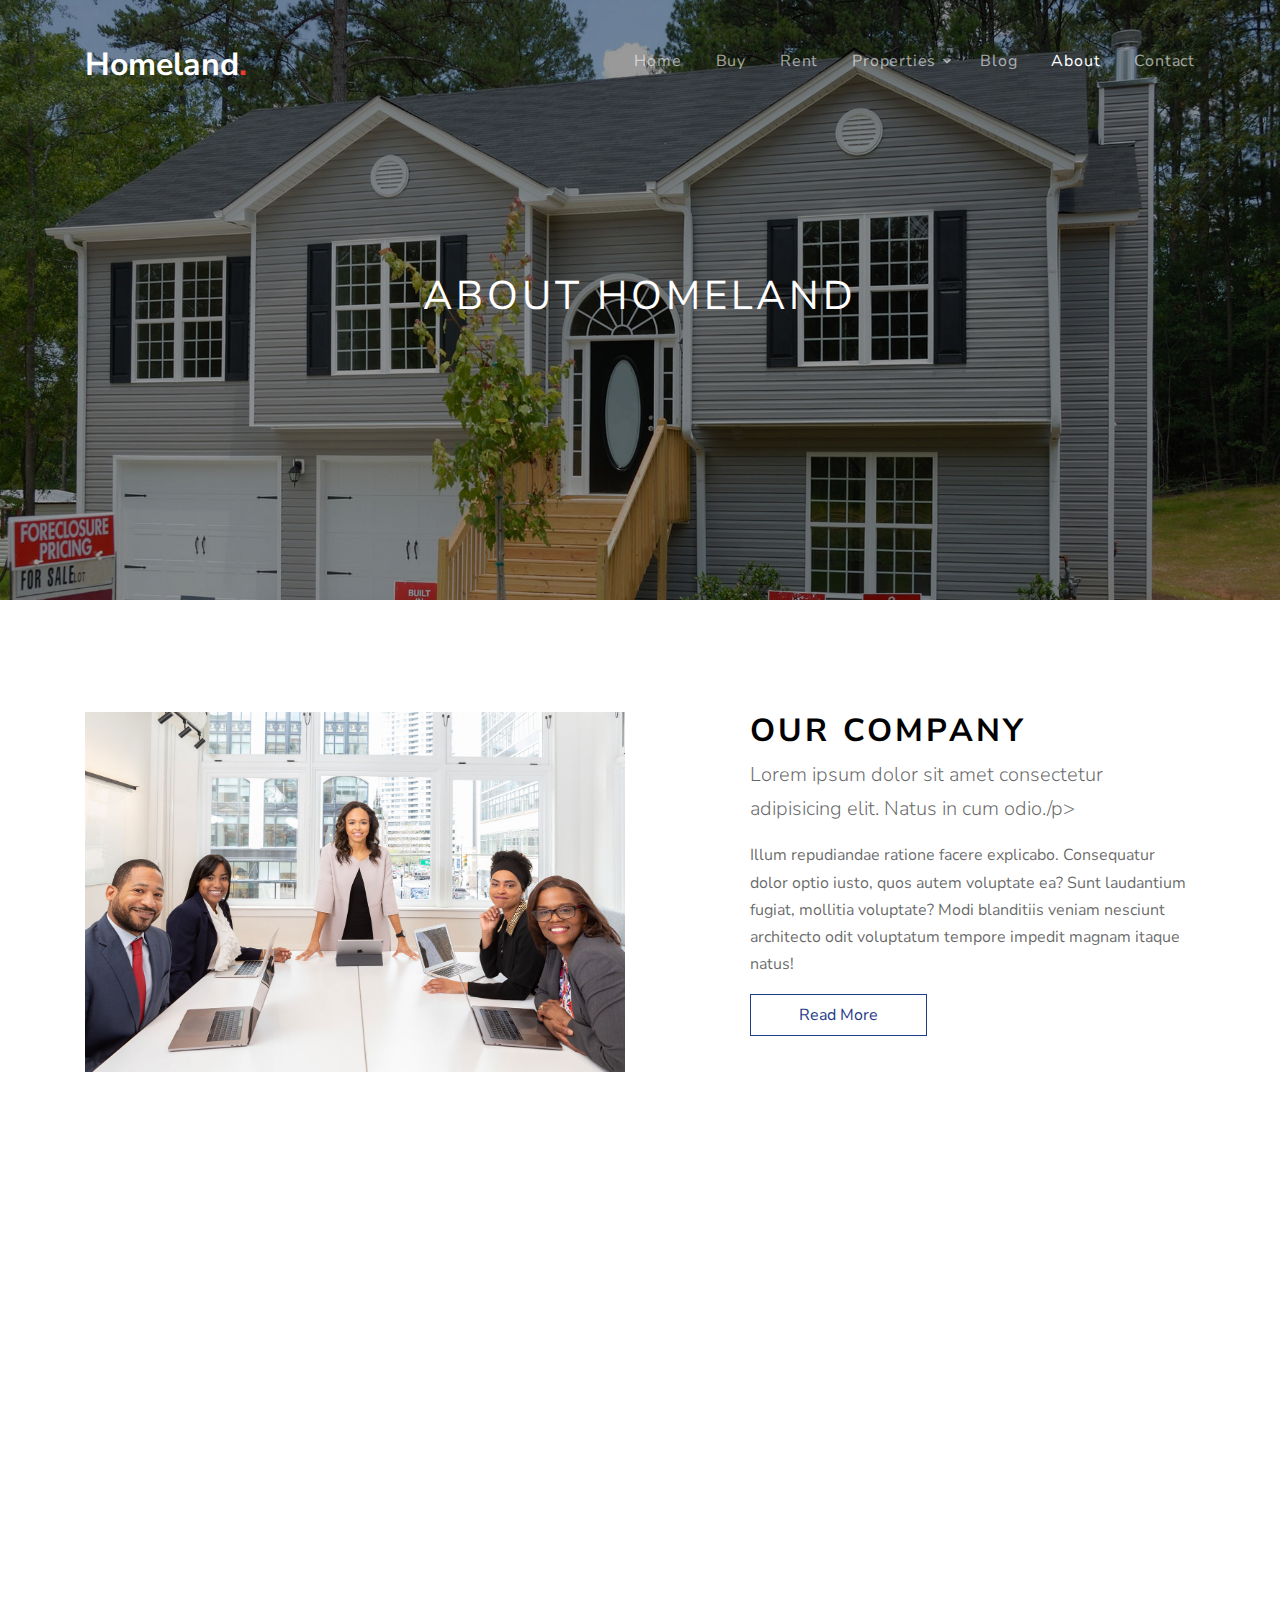
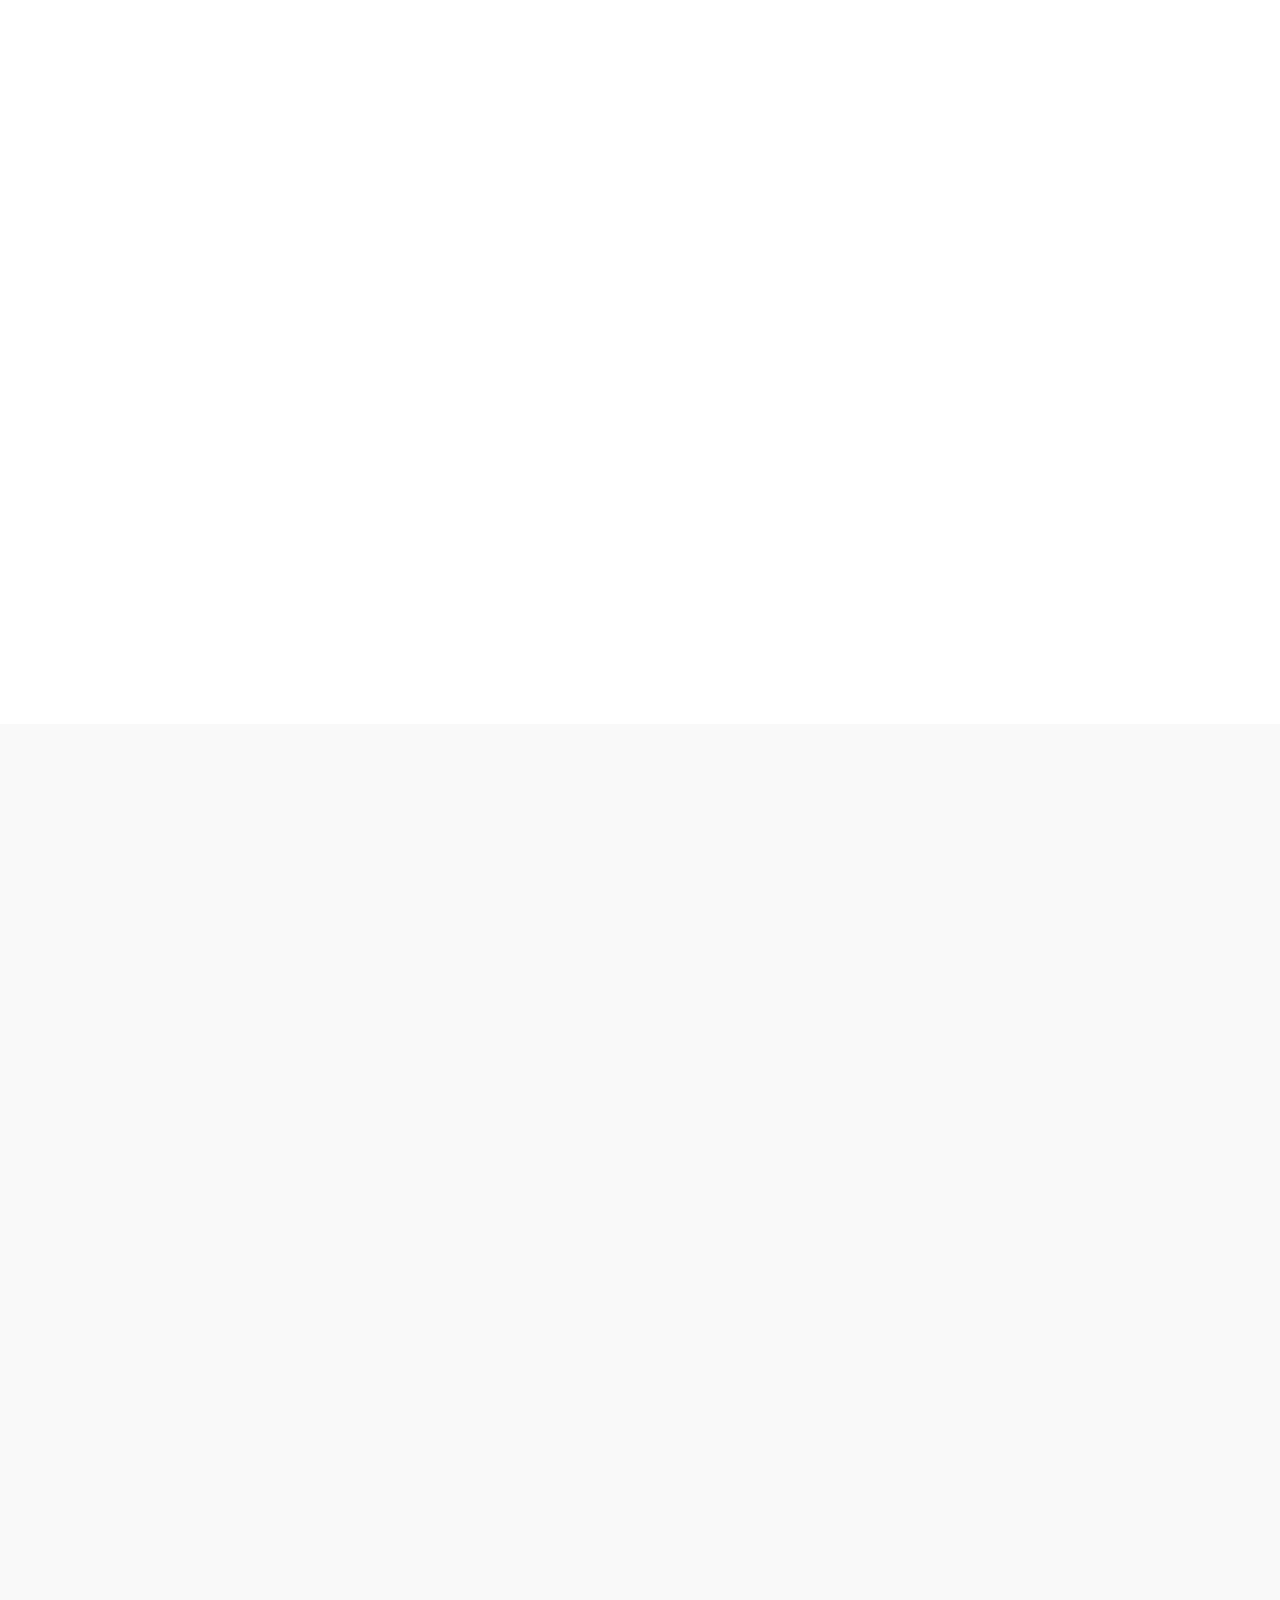
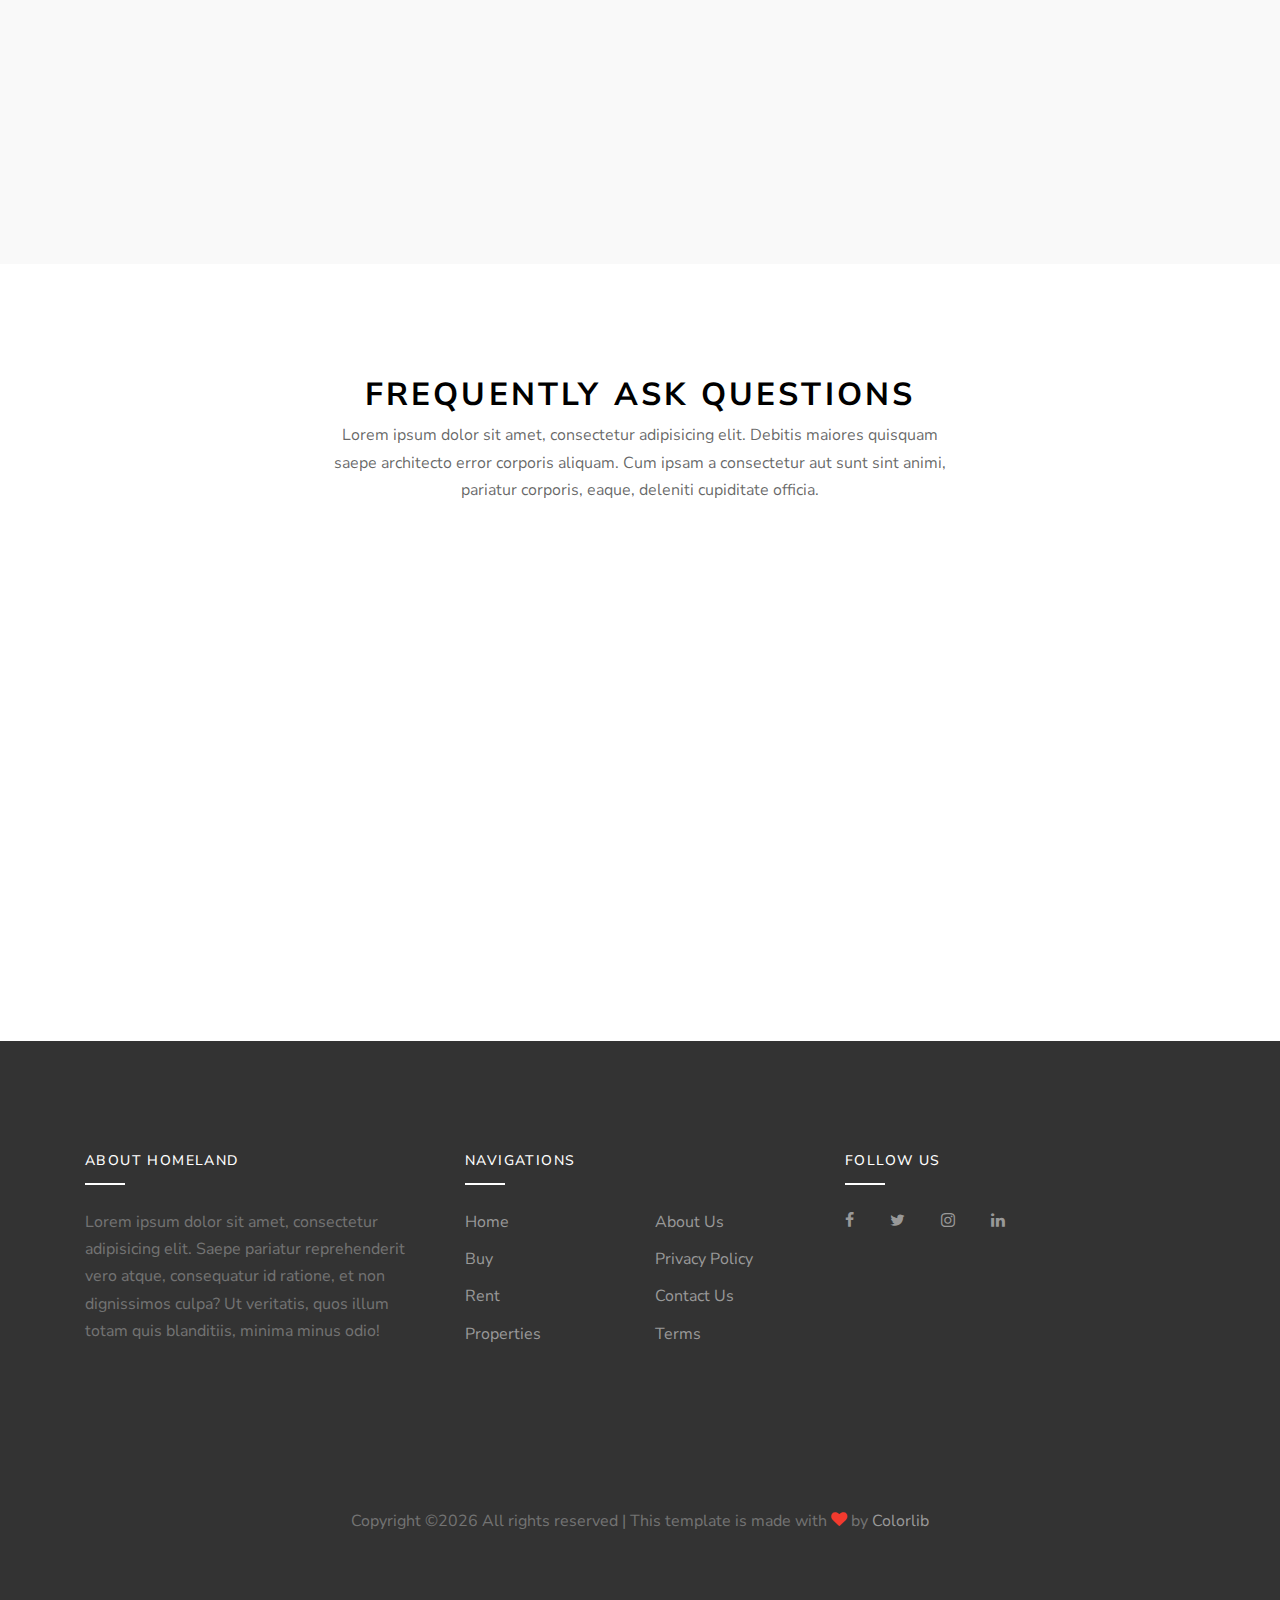
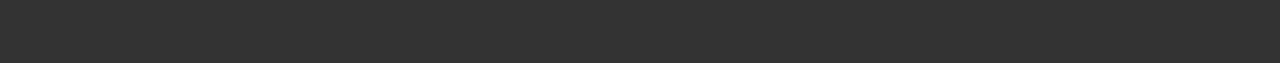
==== about.html @ d63cf3f8 "First commit new web site" ====
<!DOCTYPE html>
<html lang="en">
  <head>
    <title>Homeland &mdash; Colorlib Website Template</title>
    <meta charset="utf-8">
    <meta name="viewport" content="width=device-width, initial-scale=1, shrink-to-fit=no">

    <link rel="stylesheet" href="https://fonts.googleapis.com/css?family=Nunito+Sans:200,300,400,700,900|Roboto+Mono:300,400,500"> 
    <link rel="stylesheet" href="fonts/icomoon/style.css">

    <link rel="stylesheet" href="css/bootstrap.min.css">
    <link rel="stylesheet" href="css/magnific-popup.css">
    <link rel="stylesheet" href="css/jquery-ui.css">
    <link rel="stylesheet" href="css/owl.carousel.min.css">
    <link rel="stylesheet" href="css/owl.theme.default.min.css">
    <link rel="stylesheet" href="css/bootstrap-datepicker.css">
    <link rel="stylesheet" href="css/mediaelementplayer.css">
    <link rel="stylesheet" href="css/animate.css">
    <link rel="stylesheet" href="fonts/flaticon/font/flaticon.css">
    <link rel="stylesheet" href="css/fl-bigmug-line.css">
    
  
    <link rel="stylesheet" href="css/aos.css">

    <link rel="stylesheet" href="css/style.css">
    
  </head>
  <body>
  
  <div class="site-loader"></div>
  
  <div class="site-wrap">

    <div class="site-mobile-menu">
      <div class="site-mobile-menu-header">
        <div class="site-mobile-menu-close mt-3">
          <span class="icon-close2 js-menu-toggle"></span>
        </div>
      </div>
      <div class="site-mobile-menu-body"></div>
    </div> <!-- .site-mobile-menu -->

    <div class="site-navbar mt-4">
        <div class="container py-1">
          <div class="row align-items-center">
            <div class="col-8 col-md-8 col-lg-4">
              <h1 class="mb-0"><a href="index.html" class="text-white h2 mb-0"><strong>Homeland<span class="text-danger">.</span></strong></a></h1>
            </div>
            <div class="col-4 col-md-4 col-lg-8">
              <nav class="site-navigation text-right text-md-right" role="navigation">

                <div class="d-inline-block d-lg-none ml-md-0 mr-auto py-3"><a href="#" class="site-menu-toggle js-menu-toggle text-white"><span class="icon-menu h3"></span></a></div>

                <ul class="site-menu js-clone-nav d-none d-lg-block">
                  <li>
                    <a href="index.html">Home</a>
                  </li>
                  <li><a href="buy.html">Buy</a></li>
                  <li><a href="rent.html">Rent</a></li>
                  <li class="has-children">
                    <a href="properties.html">Properties</a>
                    <ul class="dropdown arrow-top">
                      <li><a href="#">Condo</a></li>
                      <li><a href="#">Property Land</a></li>
                      <li><a href="#">Commercial Building</a></li>
                      <li class="has-children">
                        <a href="#">Sub Menu</a>
                        <ul class="dropdown">
                          <li><a href="#">Menu One</a></li>
                          <li><a href="#">Menu Two</a></li>
                          <li><a href="#">Menu Three</a></li>
                        </ul>
                      </li>
                    </ul>
                  </li>
                  <li><a href="blog.html">Blog</a></li>
                  <li class="active"><a href="about.html">About</a></li>
                  <li><a href="contact.html">Contact</a></li>
                </ul>
              </nav>
            </div>
           

          </div>
        </div>
      </div>
    </div>

    <div class="site-blocks-cover inner-page-cover overlay" style="background-image: url(images/hero_bg_2.jpg);" data-aos="fade" data-stellar-background-ratio="0.5">
      <div class="container">
        <div class="row align-items-center justify-content-center text-center">
          <div class="col-md-10">
            <h1 class="mb-2">About Homeland</h1>
          </div>
        </div>
      </div>
    </div>
    

    <div class="site-section">
      <div class="container">
        <div class="row">
          <div class="col-md-6" data-aos="fade-up" data-aos-delay="100">
            <img src="images/about.jpg" alt="Image" class="img-fluid">
          </div>
          <div class="col-md-5 ml-auto"  data-aos="fade-up" data-aos-delay="200">
            <div class="site-section-title">
              <h2>Our Company</h2>
            </div>
            <p class="lead">Lorem ipsum dolor sit amet consectetur adipisicing elit. Natus in cum odio./p>
            <p>Illum repudiandae ratione facere explicabo. Consequatur dolor optio iusto, quos autem voluptate ea? Sunt laudantium fugiat, mollitia voluptate? Modi blanditiis veniam nesciunt architecto odit voluptatum tempore impedit magnam itaque natus!</p>
            <p><a href="#" class="btn btn-outline-primary rounded-0 py-2 px-5">Read More</a></p>
          </div>
        </div>
      </div>
    </div>

    <div class="site-section">
    <div class="container">
      <div class="row mb-5 justify-content-center"  data-aos="fade-up" >
        <div class="col-md-7">
          <div class="site-section-title text-center">
            <h2>Leadership</h2>
            <p>Lorem ipsum dolor sit amet, consectetur adipisicing elit. Vero magnam officiis ipsa eum pariatur labore fugit amet eaque iure vitae, repellendus laborum in modi reiciendis quis! Optio minima quibusdam, laboriosam.</p>
          </div>
        </div>
      </div>
      <div class="row">
          <div class="col-md-6 col-lg-4 mb-5 mb-lg-5"  data-aos="fade-up" data-aos-delay="200">
            <div class="team-member">

              <img src="images/person_1.jpg" alt="Image" class="img-fluid rounded mb-4">

              <div class="text">

                <h2 class="mb-2 font-weight-light text-black h4">Megan Smith</h2>
                <span class="d-block mb-3 text-white-opacity-05">Real Estate Agent</span>
                <p>Lorem ipsum dolor sit amet, consectetur adipisicing elit. Modi dolorem totam non quis facere blanditiis praesentium est. Totam atque corporis nisi, veniam non. Tempore cupiditate, vitae minus obcaecati provident beatae!</p>
                <p>
                  <a href="#" class="text-black p-2"><span class="icon-facebook"></span></a>
                  <a href="#" class="text-black p-2"><span class="icon-twitter"></span></a>
                  <a href="#" class="text-black p-2"><span class="icon-linkedin"></span></a>
                </p>
              </div>

            </div>
          </div>

          <div class="col-md-6 col-lg-4 mb-5 mb-lg-5"  data-aos="fade-up" data-aos-delay="300">
            <div class="team-member">

              <img src="images/person_2.jpg" alt="Image" class="img-fluid rounded mb-4">

              <div class="text">

                <h2 class="mb-2 font-weight-light text-black h4">Brooke Cagle</h2>
                <span class="d-block mb-3 text-white-opacity-05">Real Estate Agent</span>
                <p>Lorem ipsum dolor sit amet, consectetur adipisicing elit. Omnis, cumque vitae voluptates culpa earum similique corrupti itaque veniam doloribus amet perspiciatis recusandae sequi nihil tenetur ad, modi quos id magni!</p>
                <p>
                  <a href="#" class="text-black p-2"><span class="icon-facebook"></span></a>
                  <a href="#" class="text-black p-2"><span class="icon-twitter"></span></a>
                  <a href="#" class="text-black p-2"><span class="icon-linkedin"></span></a>
                </p>
              </div>

            </div>
          </div>

          <div class="col-md-6 col-lg-4 mb-5 mb-lg-5"  data-aos="fade-up" data-aos-delay="400">
            <div class="team-member">

              <img src="images/person_3.jpg" alt="Image" class="img-fluid rounded mb-4">

              <div class="text">

                <h2 class="mb-2 font-weight-light text-black h4">Philip Martin</h2>
                <span class="d-block mb-3 text-white-opacity-05">Real Estate Agent</span>
                <p>Lorem ipsum dolor sit amet, consectetur adipisicing elit. Maiores illo iusto, inventore, iure dolorum officiis modi repellat nobis, praesentium perspiciatis, explicabo. Atque cupiditate, voluptates pariatur odit officia libero veniam quo.</p>
                <p>
                  <a href="#" class="text-black p-2"><span class="icon-facebook"></span></a>
                  <a href="#" class="text-black p-2"><span class="icon-twitter"></span></a>
                  <a href="#" class="text-black p-2"><span class="icon-linkedin"></span></a>
                </p>
              </div>

            </div>
          </div>



        </div>
    </div>
    </div>


    <div class="site-section bg-light">
      <div class="container" data-aos="fade">
        <div class="row mb-5 justify-content-center">
          <div class="col-md-7">
            <div class="site-section-title text-center">
              <h2>Our Agents</h2>
              <p>Lorem ipsum dolor sit amet, consectetur adipisicing elit. Vero magnam officiis ipsa eum pariatur labore fugit amet eaque iure vitae, repellendus laborum in modi reiciendis quis! Optio minima quibusdam, laboriosam.</p>
            </div>
          </div>
        </div>
        <div class="row">
            
          <div class="col-md-6 col-lg-4 mb-5 mb-lg-5">
            <div class="team-member">

              <img src="images/person_4.jpg" alt="Image" class="img-fluid rounded mb-4">

              <div class="text">

                <h2 class="mb-2 font-weight-light text-black h4">Steven Ericson</h2>
                <span class="d-block mb-3 text-white-opacity-05">Real Estate Agent</span>
                <p>Lorem ipsum dolor sit amet, consectetur adipisicing elit. Voluptates sed qui at harum ipsum earum voluptas a unde error sapiente, sint perspiciatis, fugiat neque iure rerum repellendus tempora odio doloribus.</p>
                <p>
                  <a href="#" class="text-black p-2"><span class="icon-facebook"></span></a>
                  <a href="#" class="text-black p-2"><span class="icon-twitter"></span></a>
                  <a href="#" class="text-black p-2"><span class="icon-linkedin"></span></a>
                </p>
              </div>

            </div>
          </div>

          <div class="col-md-6 col-lg-4 mb-5 mb-lg-5">
            <div class="team-member">

              <img src="images/person_5.jpg" alt="Image" class="img-fluid rounded mb-4">

              <div class="text">

                <h2 class="mb-2 font-weight-light text-black h4">Nathan Dumlao</h2>
                <span class="d-block mb-3 text-white-opacity-05">Real Estate Agent</span>
                <p>Lorem ipsum dolor sit amet, consectetur adipisicing elit. Explicabo nobis commodi rerum dicta, nulla. Delectus neque hic deserunt consequuntur esse facere, necessitatibus corrupti! Blanditiis ratione consequuntur beatae adipisci, voluptatum consequatur.</p>
                <p>
                  <a href="#" class="text-black p-2"><span class="icon-facebook"></span></a>
                  <a href="#" class="text-black p-2"><span class="icon-twitter"></span></a>
                  <a href="#" class="text-black p-2"><span class="icon-linkedin"></span></a>
                </p>
              </div>

            </div>
          </div>

          <div class="col-md-6 col-lg-4 mb-5 mb-lg-5">
            <div class="team-member">

              <img src="images/person_2.jpg" alt="Image" class="img-fluid rounded mb-4">

              <div class="text">

                <h2 class="mb-2 font-weight-light text-black h4">Brooke Cagle</h2>
                <span class="d-block mb-3 text-white-opacity-05">Real Estate Agent</span>
                <p>Lorem ipsum dolor sit amet, consectetur adipisicing elit. Ipsa nam tenetur molestiae maiores officiis consectetur, distinctio aperiam in illum praesentium corrupti, harum porro reiciendis magnam non enim dolorem aut explicabo.</p>
                <p>
                  <a href="#" class="text-black p-2"><span class="icon-facebook"></span></a>
                  <a href="#" class="text-black p-2"><span class="icon-twitter"></span></a>
                  <a href="#" class="text-black p-2"><span class="icon-linkedin"></span></a>
                </p>
              </div>

            </div>
          </div>

        </div>
      </div>
    </div>

    <div class="site-section">
      <div class="container">

        <div class="row justify-content-center mb-5">
          <div class="col-md-7 text-center">
            <div class="site-section-title">
              <h2>Frequently Ask Questions</h2>
            </div>
            <p>Lorem ipsum dolor sit amet, consectetur adipisicing elit. Debitis maiores quisquam saepe architecto error corporis aliquam. Cum ipsam a consectetur aut sunt sint animi, pariatur corporis, eaque, deleniti cupiditate officia.</p>
          </div>
        </div>

        <div class="row justify-content-center" data-aos="fade" data-aos-delay="100">
          <div class="col-md-8">
            <div class="accordion unit-8" id="accordion">
            <div class="accordion-item">
              <h3 class="mb-0 heading">
                <a class="btn-block" data-toggle="collapse" href="#collapseOne" role="button" aria-expanded="true" aria-controls="collapseOne">What is the name of your company<span class="icon"></span></a>
              </h3>
              <div id="collapseOne" class="collapse show" aria-labelledby="headingOne" data-parent="#accordion">
                <div class="body-text">
                  <p>Lorem ipsum dolor sit amet, consectetur adipisicing elit. Consequatur quae cumque perspiciatis aperiam accusantium facilis provident aspernatur nisi optio debitis dolorum, est eum eligendi vero aut ad necessitatibus nulla sit labore doloremque magnam! Ex molestiae, dolor tempora, ad fuga minima enim mollitia consequuntur, necessitatibus praesentium eligendi officia recusandae culpa tempore eaque quasi ullam magnam modi quidem in amet. Quod debitis error placeat, tempore quasi aliquid eaque vel facilis culpa voluptate.</p>
                </div>
              </div>
            </div> <!-- .accordion-item -->
            
            <div class="accordion-item">
              <h3 class="mb-0 heading">
                <a class="btn-block" data-toggle="collapse" href="#collapseTwo" role="button" aria-expanded="false" aria-controls="collapseTwo">How much pay for 3  months?<span class="icon"></span></a>
              </h3>
              <div id="collapseTwo" class="collapse" aria-labelledby="headingOne" data-parent="#accordion">
                <div class="body-text">
                  <p>Lorem ipsum dolor sit amet, consectetur adipisicing elit. Vel ad laborum expedita. Nostrum iure atque enim quisquam minima distinctio omnis, consequatur aliquam suscipit, quidem, esse aspernatur! Libero, excepturi animi repellendus porro impedit nihil in doloremque a quaerat enim voluptatum, perspiciatis, quas dignissimos maxime ut cum reiciendis eius dolorum voluptatem aliquam!</p>
                </div>
              </div>
            </div> <!-- .accordion-item -->

            <div class="accordion-item">
              <h3 class="mb-0 heading">
                <a class="btn-block" data-toggle="collapse" href="#collapseThree" role="button" aria-expanded="false" aria-controls="collapseThree">Do I need to register?  <span class="icon"></span></a>
              </h3>
              <div id="collapseThree" class="collapse" aria-labelledby="headingOne" data-parent="#accordion">
                <div class="body-text">
                  <p>Lorem ipsum dolor sit amet, consectetur adipisicing elit. Vel ad laborum expedita. Nostrum iure atque enim quisquam minima distinctio omnis, consequatur aliquam suscipit, quidem, esse aspernatur! Libero, excepturi animi repellendus porro impedit nihil in doloremque a quaerat enim voluptatum, perspiciatis, quas dignissimos maxime ut cum reiciendis eius dolorum voluptatem aliquam!</p>
                </div>
              </div>
            </div> <!-- .accordion-item -->

            <div class="accordion-item">
              <h3 class="mb-0 heading">
                <a class="btn-block" data-toggle="collapse" href="#collapseFour" role="button" aria-expanded="false" aria-controls="collapseFour">Who should I contact in case of support.<span class="icon"></span></a>
              </h3>
              <div id="collapseFour" class="collapse" aria-labelledby="headingOne" data-parent="#accordion">
                <div class="body-text">
                  <p>Lorem ipsum dolor sit amet, consectetur adipisicing elit. Vel ad laborum expedita. Nostrum iure atque enim quisquam minima distinctio omnis, consequatur aliquam suscipit, quidem, esse aspernatur! Libero, excepturi animi repellendus porro impedit nihil in doloremque a quaerat enim voluptatum, perspiciatis, quas dignissimos maxime ut cum reiciendis eius dolorum voluptatem aliquam!</p>
                </div>
              </div>
            </div> <!-- .accordion-item -->

          </div>
          </div>
        </div>
      
      </div>
    </div>




    <footer class="site-footer">
      <div class="container">
        <div class="row">
          <div class="col-lg-4">
            <div class="mb-5">
              <h3 class="footer-heading mb-4">About Homeland</h3>
              <p>Lorem ipsum dolor sit amet, consectetur adipisicing elit. Saepe pariatur reprehenderit vero atque, consequatur id ratione, et non dignissimos culpa? Ut veritatis, quos illum totam quis blanditiis, minima minus odio!</p>
            </div>
          </div>
          <div class="col-lg-4 mb-5 mb-lg-0">
            <div class="row mb-5">
              <div class="col-md-12">
                <h3 class="footer-heading mb-4">Navigations</h3>
              </div>
              <div class="col-md-6 col-lg-6">
                <ul class="list-unstyled">
                  <li><a href="#">Home</a></li>
                  <li><a href="#">Buy</a></li>
                  <li><a href="#">Rent</a></li>
                  <li><a href="#">Properties</a></li>
                </ul>
              </div>
              <div class="col-md-6 col-lg-6">
                <ul class="list-unstyled">
                  <li><a href="#">About Us</a></li>
                  <li><a href="#">Privacy Policy</a></li>
                  <li><a href="#">Contact Us</a></li>
                  <li><a href="#">Terms</a></li>
                </ul>
              </div>
            </div>


          </div>

          <div class="col-lg-4 mb-5 mb-lg-0">
            <h3 class="footer-heading mb-4">Follow Us</h3>

                <div>
                  <a href="#" class="pl-0 pr-3"><span class="icon-facebook"></span></a>
                  <a href="#" class="pl-3 pr-3"><span class="icon-twitter"></span></a>
                  <a href="#" class="pl-3 pr-3"><span class="icon-instagram"></span></a>
                  <a href="#" class="pl-3 pr-3"><span class="icon-linkedin"></span></a>
                </div>

            

          </div>
          
        </div>
        <div class="row pt-5 mt-5 text-center">
          <div class="col-md-12">
            <p>
            <!-- Link back to Colorlib can't be removed. Template is licensed under CC BY 3.0. -->
            Copyright &copy;<script data-cfasync="false" src="/cdn-cgi/scripts/5c5dd728/cloudflare-static/email-decode.min.js"></script><script>document.write(new Date().getFullYear());</script> All rights reserved | This template is made with <i class="icon-heart text-danger" aria-hidden="true"></i> by <a href="https://colorlib.com" target="_blank" >Colorlib</a>
            <!-- Link back to Colorlib can't be removed. Template is licensed under CC BY 3.0. -->
            </p>
          </div>
          
        </div>
      </div>
    </footer>

  </div>

  <script src="js/jquery-3.3.1.min.js"></script>
  <script src="js/jquery-migrate-3.0.1.min.js"></script>
  <script src="js/jquery-ui.js"></script>
  <script src="js/popper.min.js"></script>
  <script src="js/bootstrap.min.js"></script>
  <script src="js/owl.carousel.min.js"></script>
  <script src="js/mediaelement-and-player.min.js"></script>
  <script src="js/jquery.stellar.min.js"></script>
  <script src="js/jquery.countdown.min.js"></script>
  <script src="js/jquery.magnific-popup.min.js"></script>
  <script src="js/bootstrap-datepicker.min.js"></script>
  <script src="js/aos.js"></script>
  <script src="js/circleaudioplayer.js"></script>

  <script src="js/main.js"></script>
    
  </body>
</html>
---- fonts/icomoon/style.css ----
@font-face {
  font-family: 'icomoon';
  src:  url('fonts/icomoon.eot?10si43');
  src:  url('fonts/icomoon.eot?10si43#iefix') format('embedded-opentype'),
    url('fonts/icomoon.ttf?10si43') format('truetype'),
    url('fonts/icomoon.woff?10si43') format('woff'),
    url('fonts/icomoon.svg?10si43#icomoon') format('svg');
  font-weight: normal;
  font-style: normal;
}

[class^="icon-"], [class*=" icon-"] {
  /* use !important to prevent issues with browser extensions that change fonts */
  font-family: 'icomoon' !important;
  speak: none;
  font-style: normal;
  font-weight: normal;
  font-variant: normal;
  text-transform: none;
  line-height: 1;

  /* Better Font Rendering =========== */
  -webkit-font-smoothing: antialiased;
  -moz-osx-font-smoothing: grayscale;
}

.icon-asterisk:before {
  content: "\f069";
}
.icon-plus:before {
  content: "\f067";
}
.icon-question:before {
  content: "\f128";
}
.icon-minus:before {
  content: "\f068";
}
.icon-glass:before {
  content: "\f000";
}
.icon-music:before {
  content: "\f001";
}
.icon-search:before {
  content: "\f002";
}
.icon-envelope-o:before {
  content: "\f003";
}
.icon-heart:before {
  content: "\f004";
}
.icon-star:before {
  content: "\f005";
}
.icon-star-o:before {
  content: "\f006";
}
.icon-user:before {
  content: "\f007";
}
.icon-film:before {
  content: "\f008";
}
.icon-th-large:before {
  content: "\f009";
}
.icon-th:before {
  content: "\f00a";
}
.icon-th-list:before {
  content: "\f00b";
}
.icon-check:before {
  content: "\f00c";
}
.icon-close:before {
  content: "\f00d";
}
.icon-remove:before {
  content: "\f00d";
}
.icon-times:before {
  content: "\f00d";
}
.icon-search-plus:before {
  content: "\f00e";
}
.icon-search-minus:before {
  content: "\f010";
}
.icon-power-off:before {
  content: "\f011";
}
.icon-signal:before {
  content: "\f012";
}
.icon-cog:before {
  content: "\f013";
}
.icon-gear:before {
  content: "\f013";
}
.icon-trash-o:before {
  content: "\f014";
}
.icon-home:before {
  content: "\f015";
}
.icon-file-o:before {
  content: "\f016";
}
.icon-clock-o:before {
  content: "\f017";
}
.icon-road:before {
  content: "\f018";
}
.icon-download:before {
  content: "\f019";
}
.icon-arrow-circle-o-down:before {
  content: "\f01a";
}
.icon-arrow-circle-o-up:before {
  content: "\f01b";
}
.icon-inbox:before {
  content: "\f01c";
}
.icon-play-circle-o:before {
  content: "\f01d";
}
.icon-repeat:before {
  content: "\f01e";
}
.icon-rotate-right:before {
  content: "\f01e";
}
.icon-refresh:before {
  content: "\f021";
}
.icon-list-alt:before {
  content: "\f022";
}
.icon-lock:before {
  content: "\f023";
}
.icon-flag:before {
  content: "\f024";
}
.icon-headphones:before {
  content: "\f025";
}
.icon-volume-off:before {
  content: "\f026";
}
.icon-volume-down:before {
  content: "\f027";
}
.icon-volume-up:before {
  content: "\f028";
}
.icon-qrcode:before {
  content: "\f029";
}
.icon-barcode:before {
  content: "\f02a";
}
.icon-tag:before {
  content: "\f02b";
}
.icon-tags:before {
  content: "\f02c";
}
.icon-book:before {
  content: "\f02d";
}
.icon-bookmark:before {
  content: "\f02e";
}
.icon-print:before {
  content: "\f02f";
}
.icon-camera:before {
  content: "\f030";
}
.icon-font:before {
  content: "\f031";
}
.icon-bold:before {
  content: "\f032";
}
.icon-italic:before {
  content: "\f033";
}
.icon-text-height:before {
  content: "\f034";
}
.icon-text-width:before {
  content: "\f035";
}
.icon-align-left:before {
  content: "\f036";
}
.icon-align-center:before {
  content: "\f037";
}
.icon-align-right:before {
  content: "\f038";
}
.icon-align-justify:before {
  content: "\f039";
}
.icon-list:before {
  content: "\f03a";
}
.icon-dedent:before {
  content: "\f03b";
}
.icon-outdent:before {
  content: "\f03b";
}
.icon-indent:before {
  content: "\f03c";
}
.icon-video-camera:before {
  content: "\f03d";
}
.icon-image:before {
  content: "\f03e";
}
.icon-photo:before {
  content: "\f03e";
}
.icon-picture-o:before {
  content: "\f03e";
}
.icon-pencil:before {
  content: "\f040";
}
.icon-map-marker:before {
  content: "\f041";
}
.icon-adjust:before {
  content: "\f042";
}
.icon-tint:before {
  content: "\f043";
}
.icon-edit:before {
  content: "\f044";
}
.icon-pencil-square-o:before {
  content: "\f044";
}
.icon-share-square-o:before {
  content: "\f045";
}
.icon-check-square-o:before {
  content: "\f046";
}
.icon-arrows:before {
  content: "\f047";
}
.icon-step-backward:before {
  content: "\f048";
}
.icon-fast-backward:before {
  content: "\f049";
}
.icon-backward:before {
  content: "\f04a";
}
.icon-play:before {
  content: "\f04b";
}
.icon-pause:before {
  content: "\f04c";
}
.icon-stop:before {
  content: "\f04d";
}
.icon-forward:before {
  content: "\f04e";
}
.icon-fast-forward:before {
  content: "\f050";
}
.icon-step-forward:before {
  content: "\f051";
}
.icon-eject:before {
  content: "\f052";
}
.icon-chevron-left:before {
  content: "\f053";
}
.icon-chevron-right:before {
  content: "\f054";
}
.icon-plus-circle:before {
  content: "\f055";
}
.icon-minus-circle:before {
  content: "\f056";
}
.icon-times-circle:before {
  content: "\f057";
}
.icon-check-circle:before {
  content: "\f058";
}
.icon-question-circle:before {
  content: "\f059";
}
.icon-info-circle:before {
  content: "\f05a";
}
.icon-crosshairs:before {
  content: "\f05b";
}
.icon-times-circle-o:before {
  content: "\f05c";
}
.icon-check-circle-o:before {
  content: "\f05d";
}
.icon-ban:before {
  content: "\f05e";
}
.icon-arrow-left:before {
  content: "\f060";
}
.icon-arrow-right:before {
  content: "\f061";
}
.icon-arrow-up:before {
  content: "\f062";
}
.icon-arrow-down:before {
  content: "\f063";
}
.icon-mail-forward:before {
  content: "\f064";
}
.icon-share:before {
  content: "\f064";
}
.icon-expand:before {
  content: "\f065";
}
.icon-compress:before {
  content: "\f066";
}
.icon-exclamation-circle:before {
  content: "\f06a";
}
.icon-gift:before {
  content: "\f06b";
}
.icon-leaf:before {
  content: "\f06c";
}
.icon-fire:before {
  content: "\f06d";
}
.icon-eye:before {
  content: "\f06e";
}
.icon-eye-slash:before {
  content: "\f070";
}
.icon-exclamation-triangle:before {
  content: "\f071";
}
.icon-warning:before {
  content: "\f071";
}
.icon-plane:before {
  content: "\f072";
}
.icon-calendar:before {
  content: "\f073";
}
.icon-random:before {
  content: "\f074";
}
.icon-comment:before {
  content: "\f075";
}
.icon-magnet:before {
  content: "\f076";
}
.icon-chevron-up:before {
  content: "\f077";
}
.icon-chevron-down:before {
  content: "\f078";
}
.icon-retweet:before {
  content: "\f079";
}
.icon-shopping-cart:before {
  content: "\f07a";
}
.icon-folder:before {
  content: "\f07b";
}
.icon-folder-open:before {
  content: "\f07c";
}
.icon-arrows-v:before {
  content: "\f07d";
}
.icon-arrows-h:before {
  content: "\f07e";
}
.icon-bar-chart:before {
  content: "\f080";
}
.icon-bar-chart-o:before {
  content: "\f080";
}
.icon-twitter-square:before {
  content: "\f081";
}
.icon-facebook-square:before {
  content: "\f082";
}
.icon-camera-retro:before {
  content: "\f083";
}
.icon-key:before {
  content: "\f084";
}
.icon-cogs:before {
  content: "\f085";
}
.icon-gears:before {
  content: "\f085";
}
.icon-comments:before {
  content: "\f086";
}
.icon-thumbs-o-up:before {
  content: "\f087";
}
.icon-thumbs-o-down:before {
  content: "\f088";
}
.icon-star-half:before {
  content: "\f089";
}
.icon-heart-o:before {
  content: "\f08a";
}
.icon-sign-out:before {
  content: "\f08b";
}
.icon-linkedin-square:before {
  content: "\f08c";
}
.icon-thumb-tack:before {
  content: "\f08d";
}
.icon-external-link:before {
  content: "\f08e";
}
.icon-sign-in:before {
  content: "\f090";
}
.icon-trophy:before {
  content: "\f091";
}
.icon-github-square:before {
  content: "\f092";
}
.icon-upload:before {
  content: "\f093";
}
.icon-lemon-o:before {
  content: "\f094";
}
.icon-phone:before {
  content: "\f095";
}
.icon-square-o:before {
  content: "\f096";
}
.icon-bookmark-o:before {
  content: "\f097";
}
.icon-phone-square:before {
  content: "\f098";
}
.icon-twitter:before {
  content: "\f099";
}
.icon-facebook:before {
  content: "\f09a";
}
.icon-facebook-f:before {
  content: "\f09a";
}
.icon-github:before {
  content: "\f09b";
}
.icon-unlock:before {
  content: "\f09c";
}
.icon-credit-card:before {
  content: "\f09d";
}
.icon-feed:before {
  content: "\f09e";
}
.icon-rss:before {
  content: "\f09e";
}
.icon-hdd-o:before {
  content: "\f0a0";
}
.icon-bullhorn:before {
  content: "\f0a1";
}
.icon-bell-o:before {
  content: "\f0a2";
}
.icon-certificate:before {
  content: "\f0a3";
}
.icon-hand-o-right:before {
  content: "\f0a4";
}
.icon-hand-o-left:before {
  content: "\f0a5";
}
.icon-hand-o-up:before {
  content: "\f0a6";
}
.icon-hand-o-down:before {
  content: "\f0a7";
}
.icon-arrow-circle-left:before {
  content: "\f0a8";
}
.icon-arrow-circle-right:before {
  content: "\f0a9";
}
.icon-arrow-circle-up:before {
  content: "\f0aa";
}
.icon-arrow-circle-down:before {
  content: "\f0ab";
}
.icon-globe:before {
  content: "\f0ac";
}
.icon-wrench:before {
  content: "\f0ad";
}
.icon-tasks:before {
  content: "\f0ae";
}
.icon-filter:before {
  content: "\f0b0";
}
.icon-briefcase:before {
  content: "\f0b1";
}
.icon-arrows-alt:before {
  content: "\f0b2";
}
.icon-group:before {
  content: "\f0c0";
}
.icon-users:before {
  content: "\f0c0";
}
.icon-chain:before {
  content: "\f0c1";
}
.icon-link:before {
  content: "\f0c1";
}
.icon-cloud:before {
  content: "\f0c2";
}
.icon-flask:before {
  content: "\f0c3";
}
.icon-cut:before {
  content: "\f0c4";
}
.icon-scissors:before {
  content: "\f0c4";
}
.icon-copy:before {
  content: "\f0c5";
}
.icon-files-o:before {
  content: "\f0c5";
}
.icon-paperclip:before {
  content: "\f0c6";
}
.icon-floppy-o:before {
  content: "\f0c7";
}
.icon-save:before {
  content: "\f0c7";
}
.icon-square:before {
  content: "\f0c8";
}
.icon-bars:before {
  content: "\f0c9";
}
.icon-navicon:before {
  content: "\f0c9";
}
.icon-reorder:before {
  content: "\f0c9";
}
.icon-list-ul:before {
  content: "\f0ca";
}
.icon-list-ol:before {
  content: "\f0cb";
}
.icon-strikethrough:before {
  content: "\f0cc";
}
.icon-underline:before {
  content: "\f0cd";
}
.icon-table:before {
  content: "\f0ce";
}
.icon-magic:before {
  content: "\f0d0";
}
.icon-truck:before {
  content: "\f0d1";
}
.icon-pinterest:before {
  content: "\f0d2";
}
.icon-pinterest-square:before {
  content: "\f0d3";
}
.icon-google-plus-square:before {
  content: "\f0d4";
}
.icon-google-plus:before {
  content: "\f0d5";
}
.icon-money:before {
  content: "\f0d6";
}
.icon-caret-down:before {
  content: "\f0d7";
}
.icon-caret-up:before {
  content: "\f0d8";
}
.icon-caret-left:before {
  content: "\f0d9";
}
.icon-caret-right:before {
  content: "\f0da";
}
.icon-columns:before {
  content: "\f0db";
}
.icon-sort:before {
  content: "\f0dc";
}
.icon-unsorted:before {
  content: "\f0dc";
}
.icon-sort-desc:before {
  content: "\f0dd";
}
.icon-sort-down:before {
  content: "\f0dd";
}
.icon-sort-asc:before {
  content: "\f0de";
}
.icon-sort-up:before {
  content: "\f0de";
}
.icon-envelope:before {
  content: "\f0e0";
}
.icon-linkedin:before {
  content: "\f0e1";
}
.icon-rotate-left:before {
  content: "\f0e2";
}
.icon-undo:before {
  content: "\f0e2";
}
.icon-gavel:before {
  content: "\f0e3";
}
.icon-legal:before {
  content: "\f0e3";
}
.icon-dashboard:before {
  content: "\f0e4";
}
.icon-tachometer:before {
  content: "\f0e4";
}
.icon-comment-o:before {
  content: "\f0e5";
}
.icon-comments-o:before {
  content: "\f0e6";
}
.icon-bolt:before {
  content: "\f0e7";
}
.icon-flash:before {
  content: "\f0e7";
}
.icon-sitemap:before {
  content: "\f0e8";
}
.icon-umbrella:before {
  content: "\f0e9";
}
.icon-clipboard:before {
  content: "\f0ea";
}
.icon-paste:before {
  content: "\f0ea";
}
.icon-lightbulb-o:before {
  content: "\f0eb";
}
.icon-exchange:before {
  content: "\f0ec";
}
.icon-cloud-download:before {
  content: "\f0ed";
}
.icon-cloud-upload:before {
  content: "\f0ee";
}
.icon-user-md:before {
  content: "\f0f0";
}
.icon-stethoscope:before {
  content: "\f0f1";
}
.icon-suitcase:before {
  content: "\f0f2";
}
.icon-bell:before {
  content: "\f0f3";
}
.icon-coffee:before {
  content: "\f0f4";
}
.icon-cutlery:before {
  content: "\f0f5";
}
.icon-file-text-o:before {
  content: "\f0f6";
}
.icon-building-o:before {
  content: "\f0f7";
}
.icon-hospital-o:before {
  content: "\f0f8";
}
.icon-ambulance:before {
  content: "\f0f9";
}
.icon-medkit:before {
  content: "\f0fa";
}
.icon-fighter-jet:before {
  content: "\f0fb";
}
.icon-beer:before {
  content: "\f0fc";
}
.icon-h-square:before {
  content: "\f0fd";
}
.icon-plus-square:before {
  content: "\f0fe";
}
.icon-angle-double-left:before {
  content: "\f100";
}
.icon-angle-double-right:before {
  content: "\f101";
}
.icon-angle-double-up:before {
  content: "\f102";
}
.icon-angle-double-down:before {
  content: "\f103";
}
.icon-angle-left:before {
  content: "\f104";
}
.icon-angle-right:before {
  content: "\f105";
}
.icon-angle-up:before {
  content: "\f106";
}
.icon-angle-down:before {
  content: "\f107";
}
.icon-desktop:before {
  content: "\f108";
}
.icon-laptop:before {
  content: "\f109";
}
.icon-tablet:before {
  content: "\f10a";
}
.icon-mobile:before {
  content: "\f10b";
}
.icon-mobile-phone:before {
  content: "\f10b";
}
.icon-circle-o:before {
  content: "\f10c";
}
.icon-quote-left:before {
  content: "\f10d";
}
.icon-quote-right:before {
  content: "\f10e";
}
.icon-spinner:before {
  content: "\f110";
}
.icon-circle:before {
  content: "\f111";
}
.icon-mail-reply:before {
  content: "\f112";
}
.icon-reply:before {
  content: "\f112";
}
.icon-github-alt:before {
  content: "\f113";
}
.icon-folder-o:before {
  content: "\f114";
}
.icon-folder-open-o:before {
  content: "\f115";
}
.icon-smile-o:before {
  content: "\f118";
}
.icon-frown-o:before {
  content: "\f119";
}
.icon-meh-o:before {
  content: "\f11a";
}
.icon-gamepad:before {
  content: "\f11b";
}
.icon-keyboard-o:before {
  content: "\f11c";
}
.icon-flag-o:before {
  content: "\f11d";
}
.icon-flag-checkered:before {
  content: "\f11e";
}
.icon-terminal:before {
  content: "\f120";
}
.icon-code:before {
  content: "\f121";
}
.icon-mail-reply-all:before {
  content: "\f122";
}
.icon-reply-all:before {
  content: "\f122";
}
.icon-star-half-empty:before {
  content: "\f123";
}
.icon-star-half-full:before {
  content: "\f123";
}
.icon-star-half-o:before {
  content: "\f123";
}
.icon-location-arrow:before {
  content: "\f124";
}
.icon-crop:before {
  content: "\f125";
}
.icon-code-fork:before {
  content: "\f126";
}
.icon-chain-broken:before {
  content: "\f127";
}
.icon-unlink:before {
  content: "\f127";
}
.icon-info:before {
  content: "\f129";
}
.icon-exclamation:before {
  content: "\f12a";
}
.icon-superscript:before {
  content: "\f12b";
}
.icon-subscript:before {
  content: "\f12c";
}
.icon-eraser:before {
  content: "\f12d";
}
.icon-puzzle-piece:before {
  content: "\f12e";
}
.icon-microphone:before {
  content: "\f130";
}
.icon-microphone-slash:before {
  content: "\f131";
}
.icon-shield:before {
  content: "\f132";
}
.icon-calendar-o:before {
  content: "\f133";
}
.icon-fire-extinguisher:before {
  content: "\f134";
}
.icon-rocket:before {
  content: "\f135";
}
.icon-maxcdn:before {
  content: "\f136";
}
.icon-chevron-circle-left:before {
  content: "\f137";
}
.icon-chevron-circle-right:before {
  content: "\f138";
}
.icon-chevron-circle-up:before {
  content: "\f139";
}
.icon-chevron-circle-down:before {
  content: "\f13a";
}
.icon-html5:before {
  content: "\f13b";
}
.icon-css3:before {
  content: "\f13c";
}
.icon-anchor:before {
  content: "\f13d";
}
.icon-unlock-alt:before {
  content: "\f13e";
}
.icon-bullseye:before {
  content: "\f140";
}
.icon-ellipsis-h:before {
  content: "\f141";
}
.icon-ellipsis-v:before {
  content: "\f142";
}
.icon-rss-square:before {
  content: "\f143";
}
.icon-play-circle:before {
  content: "\f144";
}
.icon-ticket:before {
  content: "\f145";
}
.icon-minus-square:before {
  content: "\f146";
}
.icon-minus-square-o:before {
  content: "\f147";
}
.icon-level-up:before {
  content: "\f148";
}
.icon-level-down:before {
  content: "\f149";
}
.icon-check-square:before {
  content: "\f14a";
}
.icon-pencil-square:before {
  content: "\f14b";
}
.icon-external-link-square:before {
  content: "\f14c";
}
.icon-share-square:before {
  content: "\f14d";
}
.icon-compass:before {
  content: "\f14e";
}
.icon-caret-square-o-down:before {
  content: "\f150";
}
.icon-toggle-down:before {
  content: "\f150";
}
.icon-caret-square-o-up:before {
  content: "\f151";
}
.icon-toggle-up:before {
  content: "\f151";
}
.icon-caret-square-o-right:before {
  content: "\f152";
}
.icon-toggle-right:before {
  content: "\f152";
}
.icon-eur:before {
  content: "\f153";
}
.icon-euro:before {
  content: "\f153";
}
.icon-gbp:before {
  content: "\f154";
}
.icon-dollar:before {
  content: "\f155";
}
.icon-usd:before {
  content: "\f155";
}
.icon-inr:before {
  content: "\f156";
}
.icon-rupee:before {
  content: "\f156";
}
.icon-cny:before {
  content: "\f157";
}
.icon-jpy:before {
  content: "\f157";
}
.icon-rmb:before {
  content: "\f157";
}
.icon-yen:before {
  content: "\f157";
}
.icon-rouble:before {
  content: "\f158";
}
.icon-rub:before {
  content: "\f158";
}
.icon-ruble:before {
  content: "\f158";
}
.icon-krw:before {
  content: "\f159";
}
.icon-won:before {
  content: "\f159";
}
.icon-bitcoin:before {
  content: "\f15a";
}
.icon-btc:before {
  content: "\f15a";
}
.icon-file:before {
  content: "\f15b";
}
.icon-file-text:before {
  content: "\f15c";
}
.icon-sort-alpha-asc:before {
  content: "\f15d";
}
.icon-sort-alpha-desc:before {
  content: "\f15e";
}
.icon-sort-amount-asc:before {
  content: "\f160";
}
.icon-sort-amount-desc:before {
  content: "\f161";
}
.icon-sort-numeric-asc:before {
  content: "\f162";
}
.icon-sort-numeric-desc:before {
  content: "\f163";
}
.icon-thumbs-up:before {
  content: "\f164";
}
.icon-thumbs-down:before {
  content: "\f165";
}
.icon-youtube-square:before {
  content: "\f166";
}
.icon-youtube:before {
  content: "\f167";
}
.icon-xing:before {
  content: "\f168";
}
.icon-xing-square:before {
  content: "\f169";
}
.icon-youtube-play:before {
  content: "\f16a";
}
.icon-dropbox:before {
  content: "\f16b";
}
.icon-stack-overflow:before {
  content: "\f16c";
}
.icon-instagram:before {
  content: "\f16d";
}
.icon-flickr:before {
  content: "\f16e";
}
.icon-adn:before {
  content: "\f170";
}
.icon-bitbucket:before {
  content: "\f171";
}
.icon-bitbucket-square:before {
  content: "\f172";
}
.icon-tumblr:before {
  content: "\f173";
}
.icon-tumblr-square:before {
  content: "\f174";
}
.icon-long-arrow-down:before {
  content: "\f175";
}
.icon-long-arrow-up:before {
  content: "\f176";
}
.icon-long-arrow-left:before {
  content: "\f177";
}
.icon-long-arrow-right:before {
  content: "\f178";
}
.icon-apple:before {
  content: "\f179";
}
.icon-windows:before {
  content: "\f17a";
}
.icon-android:before {
  content: "\f17b";
}
.icon-linux:before {
  content: "\f17c";
}
.icon-dribbble:before {
  content: "\f17d";
}
.icon-skype:before {
  content: "\f17e";
}
.icon-foursquare:before {
  content: "\f180";
}
.icon-trello:before {
  content: "\f181";
}
.icon-female:before {
  content: "\f182";
}
.icon-male:before {
  content: "\f183";
}
.icon-gittip:before {
  content: "\f184";
}
.icon-gratipay:before {
  content: "\f184";
}
.icon-sun-o:before {
  content: "\f185";
}
.icon-moon-o:before {
  content: "\f186";
}
.icon-archive:before {
  content: "\f187";
}
.icon-bug:before {
  content: "\f188";
}
.icon-vk:before {
  content: "\f189";
}
.icon-weibo:before {
  content: "\f18a";
}
.icon-renren:before {
  content: "\f18b";
}
.icon-pagelines:before {
  content: "\f18c";
}
.icon-stack-exchange:before {
  content: "\f18d";
}
.icon-arrow-circle-o-right:before {
  content: "\f18e";
}
.icon-arrow-circle-o-left:before {
  content: "\f190";
}
.icon-caret-square-o-left:before {
  content: "\f191";
}
.icon-toggle-left:before {
  content: "\f191";
}
.icon-dot-circle-o:before {
  content: "\f192";
}
.icon-wheelchair:before {
  content: "\f193";
}
.icon-vimeo-square:before {
  content: "\f194";
}
.icon-try:before {
  content: "\f195";
}
.icon-turkish-lira:before {
  content: "\f195";
}
.icon-plus-square-o:before {
  content: "\f196";
}
.icon-space-shuttle:before {
  content: "\f197";
}
.icon-slack:before {
  content: "\f198";
}
.icon-envelope-square:before {
  content: "\f199";
}
.icon-wordpress:before {
  content: "\f19a";
}
.icon-openid:before {
  content: "\f19b";
}
.icon-bank:before {
  content: "\f19c";
}
.icon-institution:before {
  content: "\f19c";
}
.icon-university:before {
  content: "\f19c";
}
.icon-graduation-cap:before {
  content: "\f19d";
}
.icon-mortar-board:before {
  content: "\f19d";
}
.icon-yahoo:before {
  content: "\f19e";
}
.icon-google:before {
  content: "\f1a0";
}
.icon-reddit:before {
  content: "\f1a1";
}
.icon-reddit-square:before {
  content: "\f1a2";
}
.icon-stumbleupon-circle:before {
  content: "\f1a3";
}
.icon-stumbleupon:before {
  content: "\f1a4";
}
.icon-delicious:before {
  content: "\f1a5";
}
.icon-digg:before {
  content: "\f1a6";
}
.icon-pied-piper-pp:before {
  content: "\f1a7";
}
.icon-pied-piper-alt:before {
  content: "\f1a8";
}
.icon-drupal:before {
  content: "\f1a9";
}
.icon-joomla:before {
  content: "\f1aa";
}
.icon-language:before {
  content: "\f1ab";
}
.icon-fax:before {
  content: "\f1ac";
}
.icon-building:before {
  content: "\f1ad";
}
.icon-child:before {
  content: "\f1ae";
}
.icon-paw:before {
  content: "\f1b0";
}
.icon-spoon:before {
  content: "\f1b1";
}
.icon-cube:before {
  content: "\f1b2";
}
.icon-cubes:before {
  content: "\f1b3";
}
.icon-behance:before {
  content: "\f1b4";
}
.icon-behance-square:before {
  content: "\f1b5";
}
.icon-steam:before {
  content: "\f1b6";
}
.icon-steam-square:before {
  content: "\f1b7";
}
.icon-recycle:before {
  content: "\f1b8";
}
.icon-automobile:before {
  content: "\f1b9";
}
.icon-car:before {
  content: "\f1b9";
}
.icon-cab:before {
  content: "\f1ba";
}
.icon-taxi:before {
  content: "\f1ba";
}
.icon-tree:before {
  content: "\f1bb";
}
.icon-spotify:before {
  content: "\f1bc";
}
.icon-deviantart:before {
  content: "\f1bd";
}
.icon-soundcloud:before {
  content: "\f1be";
}
.icon-database:before {
  content: "\f1c0";
}
.icon-file-pdf-o:before {
  content: "\f1c1";
}
.icon-file-word-o:before {
  content: "\f1c2";
}
.icon-file-excel-o:before {
  content: "\f1c3";
}
.icon-file-powerpoint-o:before {
  content: "\f1c4";
}
.icon-file-image-o:before {
  content: "\f1c5";
}
.icon-file-photo-o:before {
  content: "\f1c5";
}
.icon-file-picture-o:before {
  content: "\f1c5";
}
.icon-file-archive-o:before {
  content: "\f1c6";
}
.icon-file-zip-o:before {
  content: "\f1c6";
}
.icon-file-audio-o:before {
  content: "\f1c7";
}
.icon-file-sound-o:before {
  content: "\f1c7";
}
.icon-file-movie-o:before {
  content: "\f1c8";
}
.icon-file-video-o:before {
  content: "\f1c8";
}
.icon-file-code-o:before {
  content: "\f1c9";
}
.icon-vine:before {
  content: "\f1ca";
}
.icon-codepen:before {
  content: "\f1cb";
}
.icon-jsfiddle:before {
  content: "\f1cc";
}
.icon-life-bouy:before {
  content: "\f1cd";
}
.icon-life-buoy:before {
  content: "\f1cd";
}
.icon-life-ring:before {
  content: "\f1cd";
}
.icon-life-saver:before {
  content: "\f1cd";
}
.icon-support:before {
  content: "\f1cd";
}
.icon-circle-o-notch:before {
  content: "\f1ce";
}
.icon-ra:before {
  content: "\f1d0";
}
.icon-rebel:before {
  content: "\f1d0";
}
.icon-resistance:before {
  content: "\f1d0";
}
.icon-empire:before {
  content: "\f1d1";
}
.icon-ge:before {
  content: "\f1d1";
}
.icon-git-square:before {
  content: "\f1d2";
}
.icon-git:before {
  content: "\f1d3";
}
.icon-hacker-news:before {
  content: "\f1d4";
}
.icon-y-combinator-square:before {
  content: "\f1d4";
}
.icon-yc-square:before {
  content: "\f1d4";
}
.icon-tencent-weibo:before {
  content: "\f1d5";
}
.icon-qq:before {
  content: "\f1d6";
}
.icon-wechat:before {
  content: "\f1d7";
}
.icon-weixin:before {
  content: "\f1d7";
}
.icon-paper-plane:before {
  content: "\f1d8";
}
.icon-send:before {
  content: "\f1d8";
}
.icon-paper-plane-o:before {
  content: "\f1d9";
}
.icon-send-o:before {
  content: "\f1d9";
}
.icon-history:before {
  content: "\f1da";
}
.icon-circle-thin:before {
  content: "\f1db";
}
.icon-header:before {
  content: "\f1dc";
}
.icon-paragraph:before {
  content: "\f1dd";
}
.icon-sliders:before {
  content: "\f1de";
}
.icon-share-alt:before {
  content: "\f1e0";
}
.icon-share-alt-square:before {
  content: "\f1e1";
}
.icon-bomb:before {
  content: "\f1e2";
}
.icon-futbol-o:before {
  content: "\f1e3";
}
.icon-soccer-ball-o:before {
  content: "\f1e3";
}
.icon-tty:before {
  content: "\f1e4";
}
.icon-binoculars:before {
  content: "\f1e5";
}
.icon-plug:before {
  content: "\f1e6";
}
.icon-slideshare:before {
  content: "\f1e7";
}
.icon-twitch:before {
  content: "\f1e8";
}
.icon-yelp:before {
  content: "\f1e9";
}
.icon-newspaper-o:before {
  content: "\f1ea";
}
.icon-wifi:before {
  content: "\f1eb";
}
.icon-calculator:before {
  content: "\f1ec";
}
.icon-paypal:before {
  content: "\f1ed";
}
.icon-google-wallet:before {
  content: "\f1ee";
}
.icon-cc-visa:before {
  content: "\f1f0";
}
.icon-cc-mastercard:before {
  content: "\f1f1";
}
.icon-cc-discover:before {
  content: "\f1f2";
}
.icon-cc-amex:before {
  content: "\f1f3";
}
.icon-cc-paypal:before {
  content: "\f1f4";
}
.icon-cc-stripe:before {
  content: "\f1f5";
}
.icon-bell-slash:before {
  content: "\f1f6";
}
.icon-bell-slash-o:before {
  content: "\f1f7";
}
.icon-trash:before {
  content: "\f1f8";
}
.icon-copyright:before {
  content: "\f1f9";
}
.icon-at:before {
  content: "\f1fa";
}
.icon-eyedropper:before {
  content: "\f1fb";
}
.icon-paint-brush:before {
  content: "\f1fc";
}
.icon-birthday-cake:before {
  content: "\f1fd";
}
.icon-area-chart:before {
  content: "\f1fe";
}
.icon-pie-chart:before {
  content: "\f200";
}
.icon-line-chart:before {
  content: "\f201";
}
.icon-lastfm:before {
  content: "\f202";
}
.icon-lastfm-square:before {
  content: "\f203";
}
.icon-toggle-off:before {
  content: "\f204";
}
.icon-toggle-on:before {
  content: "\f205";
}
.icon-bicycle:before {
  content: "\f206";
}
.icon-bus:before {
  content: "\f207";
}
.icon-ioxhost:before {
  content: "\f208";
}
.icon-angellist:before {
  content: "\f209";
}
.icon-cc:before {
  content: "\f20a";
}
.icon-ils:before {
  content: "\f20b";
}
.icon-shekel:before {
  content: "\f20b";
}
.icon-sheqel:before {
  content: "\f20b";
}
.icon-meanpath:before {
  content: "\f20c";
}
.icon-buysellads:before {
  content: "\f20d";
}
.icon-connectdevelop:before {
  content: "\f20e";
}
.icon-dashcube:before {
  content: "\f210";
}
.icon-forumbee:before {
  content: "\f211";
}
.icon-leanpub:before {
  content: "\f212";
}
.icon-sellsy:before {
  content: "\f213";
}
.icon-shirtsinbulk:before {
  content: "\f214";
}
.icon-simplybuilt:before {
  content: "\f215";
}
.icon-skyatlas:before {
  content: "\f216";
}
.icon-cart-plus:before {
  content: "\f217";
}
.icon-cart-arrow-down:before {
  content: "\f218";
}
.icon-diamond:before {
  content: "\f219";
}
.icon-ship:before {
  content: "\f21a";
}
.icon-user-secret:before {
  content: "\f21b";
}
.icon-motorcycle:before {
  content: "\f21c";
}
.icon-street-view:before {
  content: "\f21d";
}
.icon-heartbeat:before {
  content: "\f21e";
}
.icon-venus:before {
  content: "\f221";
}
.icon-mars:before {
  content: "\f222";
}
.icon-mercury:before {
  content: "\f223";
}
.icon-intersex:before {
  content: "\f224";
}
.icon-transgender:before {
  content: "\f224";
}
.icon-transgender-alt:before {
  content: "\f225";
}
.icon-venus-double:before {
  content: "\f226";
}
.icon-mars-double:before {
  content: "\f227";
}
.icon-venus-mars:before {
  content: "\f228";
}
.icon-mars-stroke:before {
  content: "\f229";
}
.icon-mars-stroke-v:before {
  content: "\f22a";
}
.icon-mars-stroke-h:before {
  content: "\f22b";
}
.icon-neuter:before {
  content: "\f22c";
}
.icon-genderless:before {
  content: "\f22d";
}
.icon-facebook-official:before {
  content: "\f230";
}
.icon-pinterest-p:before {
  content: "\f231";
}
.icon-whatsapp:before {
  content: "\f232";
}
.icon-server:before {
  content: "\f233";
}
.icon-user-plus:before {
  content: "\f234";
}
.icon-user-times:before {
  content: "\f235";
}
.icon-bed:before {
  content: "\f236";
}
.icon-hotel:before {
  content: "\f236";
}
.icon-viacoin:before {
  content: "\f237";
}
.icon-train:before {
  content: "\f238";
}
.icon-subway:before {
  content: "\f239";
}
.icon-medium:before {
  content: "\f23a";
}
.icon-y-combinator:before {
  content: "\f23b";
}
.icon-yc:before {
  content: "\f23b";
}
.icon-optin-monster:before {
  content: "\f23c";
}
.icon-opencart:before {
  content: "\f23d";
}
.icon-expeditedssl:before {
  content: "\f23e";
}
.icon-battery:before {
  content: "\f240";
}
.icon-battery-4:before {
  content: "\f240";
}
.icon-battery-full:before {
  content: "\f240";
}
.icon-battery-3:before {
  content: "\f241";
}
.icon-battery-three-quarters:before {
  content: "\f241";
}
.icon-battery-2:before {
  content: "\f242";
}
.icon-battery-half:before {
  content: "\f242";
}
.icon-battery-1:before {
  content: "\f243";
}
.icon-battery-quarter:before {
  content: "\f243";
}
.icon-battery-0:before {
  content: "\f244";
}
.icon-battery-empty:before {
  content: "\f244";
}
.icon-mouse-pointer:before {
  content: "\f245";
}
.icon-i-cursor:before {
  content: "\f246";
}
.icon-object-group:before {
  content: "\f247";
}
.icon-object-ungroup:before {
  content: "\f248";
}
.icon-sticky-note:before {
  content: "\f249";
}
.icon-sticky-note-o:before {
  content: "\f24a";
}
.icon-cc-jcb:before {
  content: "\f24b";
}
.icon-cc-diners-club:before {
  content: "\f24c";
}
.icon-clone:before {
  content: "\f24d";
}
.icon-balance-scale:before {
  content: "\f24e";
}
.icon-hourglass-o:before {
  content: "\f250";
}
.icon-hourglass-1:before {
  content: "\f251";
}
.icon-hourglass-start:before {
  content: "\f251";
}
.icon-hourglass-2:before {
  content: "\f252";
}
.icon-hourglass-half:before {
  content: "\f252";
}
.icon-hourglass-3:before {
  content: "\f253";
}
.icon-hourglass-end:before {
  content: "\f253";
}
.icon-hourglass:before {
  content: "\f254";
}
.icon-hand-grab-o:before {
  content: "\f255";
}
.icon-hand-rock-o:before {
  content: "\f255";
}
.icon-hand-paper-o:before {
  content: "\f256";
}
.icon-hand-stop-o:before {
  content: "\f256";
}
.icon-hand-scissors-o:before {
  content: "\f257";
}
.icon-hand-lizard-o:before {
  content: "\f258";
}
.icon-hand-spock-o:before {
  content: "\f259";
}
.icon-hand-pointer-o:before {
  content: "\f25a";
}
.icon-hand-peace-o:before {
  content: "\f25b";
}
.icon-trademark:before {
  content: "\f25c";
}
.icon-registered:before {
  content: "\f25d";
}
.icon-creative-commons:before {
  content: "\f25e";
}
.icon-gg:before {
  content: "\f260";
}
.icon-gg-circle:before {
  content: "\f261";
}
.icon-tripadvisor:before {
  content: "\f262";
}
.icon-odnoklassniki:before {
  content: "\f263";
}
.icon-odnoklassniki-square:before {
  content: "\f264";
}
.icon-get-pocket:before {
  content: "\f265";
}
.icon-wikipedia-w:before {
  content: "\f266";
}
.icon-safari:before {
  content: "\f267";
}
.icon-chrome:before {
  content: "\f268";
}
.icon-firefox:before {
  content: "\f269";
}
.icon-opera:before {
  content: "\f26a";
}
.icon-internet-explorer:before {
  content: "\f26b";
}
.icon-television:before {
  content: "\f26c";
}
.icon-tv:before {
  content: "\f26c";
}
.icon-contao:before {
  content: "\f26d";
}
.icon-500px:before {
  content: "\f26e";
}
.icon-amazon:before {
  content: "\f270";
}
.icon-calendar-plus-o:before {
  content: "\f271";
}
.icon-calendar-minus-o:before {
  content: "\f272";
}
.icon-calendar-times-o:before {
  content: "\f273";
}
.icon-calendar-check-o:before {
  content: "\f274";
}
.icon-industry:before {
  content: "\f275";
}
.icon-map-pin:before {
  content: "\f276";
}
.icon-map-signs:before {
  content: "\f277";
}
.icon-map-o:before {
  content: "\f278";
}
.icon-map:before {
  content: "\f279";
}
.icon-commenting:before {
  content: "\f27a";
}
.icon-commenting-o:before {
  content: "\f27b";
}
.icon-houzz:before {
  content: "\f27c";
}
.icon-vimeo:before {
  content: "\f27d";
}
.icon-black-tie:before {
  content: "\f27e";
}
.icon-fonticons:before {
  content: "\f280";
}
.icon-reddit-alien:before {
  content: "\f281";
}
.icon-edge:before {
  content: "\f282";
}
.icon-credit-card-alt:before {
  content: "\f283";
}
.icon-codiepie:before {
  content: "\f284";
}
.icon-modx:before {
  content: "\f285";
}
.icon-fort-awesome:before {
  content: "\f286";
}
.icon-usb:before {
  content: "\f287";
}
.icon-product-hunt:before {
  content: "\f288";
}
.icon-mixcloud:before {
  content: "\f289";
}
.icon-scribd:before {
  content: "\f28a";
}
.icon-pause-circle:before {
  content: "\f28b";
}
.icon-pause-circle-o:before {
  content: "\f28c";
}
.icon-stop-circle:before {
  content: "\f28d";
}
.icon-stop-circle-o:before {
  content: "\f28e";
}
.icon-shopping-bag:before {
  content: "\f290";
}
.icon-shopping-basket:before {
  content: "\f291";
}
.icon-hashtag:before {
  content: "\f292";
}
.icon-bluetooth:before {
  content: "\f293";
}
.icon-bluetooth-b:before {
  content: "\f294";
}
.icon-percent:before {
  content: "\f295";
}
.icon-gitlab:before {
  content: "\f296";
}
.icon-wpbeginner:before {
  content: "\f297";
}
.icon-wpforms:before {
  content: "\f298";
}
.icon-envira:before {
  content: "\f299";
}
.icon-universal-access:before {
  content: "\f29a";
}
.icon-wheelchair-alt:before {
  content: "\f29b";
}
.icon-question-circle-o:before {
  content: "\f29c";
}
.icon-blind:before {
  content: "\f29d";
}
.icon-audio-description:before {
  content: "\f29e";
}
.icon-volume-control-phone:before {
  content: "\f2a0";
}
.icon-braille:before {
  content: "\f2a1";
}
.icon-assistive-listening-systems:before {
  content: "\f2a2";
}
.icon-american-sign-language-interpreting:before {
  content: "\f2a3";
}
.icon-asl-interpreting:before {
  content: "\f2a3";
}
.icon-deaf:before {
  content: "\f2a4";
}
.icon-deafness:before {
  content: "\f2a4";
}
.icon-hard-of-hearing:before {
  content: "\f2a4";
}
.icon-glide:before {
  content: "\f2a5";
}
.icon-glide-g:before {
  content: "\f2a6";
}
.icon-sign-language:before {
  content: "\f2a7";
}
.icon-signing:before {
  content: "\f2a7";
}
.icon-low-vision:before {
  content: "\f2a8";
}
.icon-viadeo:before {
  content: "\f2a9";
}
.icon-viadeo-square:before {
  content: "\f2aa";
}
.icon-snapchat:before {
  content: "\f2ab";
}
.icon-snapchat-ghost:before {
  content: "\f2ac";
}
.icon-snapchat-square:before {
  content: "\f2ad";
}
.icon-pied-piper:before {
  content: "\f2ae";
}
.icon-first-order:before {
  content: "\f2b0";
}
.icon-yoast:before {
  content: "\f2b1";
}
.icon-themeisle:before {
  content: "\f2b2";
}
.icon-google-plus-circle:before {
  content: "\f2b3";
}
.icon-google-plus-official:before {
  content: "\f2b3";
}
.icon-fa:before {
  content: "\f2b4";
}
.icon-font-awesome:before {
  content: "\f2b4";
}
.icon-handshake-o:before {
  content: "\f2b5";
}
.icon-envelope-open:before {
  content: "\f2b6";
}
.icon-envelope-open-o:before {
  content: "\f2b7";
}
.icon-linode:before {
  content: "\f2b8";
}
.icon-address-book:before {
  content: "\f2b9";
}
.icon-address-book-o:before {
  content: "\f2ba";
}
.icon-address-card:before {
  content: "\f2bb";
}
.icon-vcard:before {
  content: "\f2bb";
}
.icon-address-card-o:before {
  content: "\f2bc";
}
.icon-vcard-o:before {
  content: "\f2bc";
}
.icon-user-circle:before {
  content: "\f2bd";
}
.icon-user-circle-o:before {
  content: "\f2be";
}
.icon-user-o:before {
  content: "\f2c0";
}
.icon-id-badge:before {
  content: "\f2c1";
}
.icon-drivers-license:before {
  content: "\f2c2";
}
.icon-id-card:before {
  content: "\f2c2";
}
.icon-drivers-license-o:before {
  content: "\f2c3";
}
.icon-id-card-o:before {
  content: "\f2c3";
}
.icon-quora:before {
  content: "\f2c4";
}
.icon-free-code-camp:before {
  content: "\f2c5";
}
.icon-telegram:before {
  content: "\f2c6";
}
.icon-thermometer:before {
  content: "\f2c7";
}
.icon-thermometer-4:before {
  content: "\f2c7";
}
.icon-thermometer-full:before {
  content: "\f2c7";
}
.icon-thermometer-3:before {
  content: "\f2c8";
}
.icon-thermometer-three-quarters:before {
  content: "\f2c8";
}
.icon-thermometer-2:before {
  content: "\f2c9";
}
.icon-thermometer-half:before {
  content: "\f2c9";
}
.icon-thermometer-1:before {
  content: "\f2ca";
}
.icon-thermometer-quarter:before {
  content: "\f2ca";
}
.icon-thermometer-0:before {
  content: "\f2cb";
}
.icon-thermometer-empty:before {
  content: "\f2cb";
}
.icon-shower:before {
  content: "\f2cc";
}
.icon-bath:before {
  content: "\f2cd";
}
.icon-bathtub:before {
  content: "\f2cd";
}
.icon-s15:before {
  content: "\f2cd";
}
.icon-podcast:before {
  content: "\f2ce";
}
.icon-window-maximize:before {
  content: "\f2d0";
}
.icon-window-minimize:before {
  content: "\f2d1";
}
.icon-window-restore:before {
  content: "\f2d2";
}
.icon-times-rectangle:before {
  content: "\f2d3";
}
.icon-window-close:before {
  content: "\f2d3";
}
.icon-times-rectangle-o:before {
  content: "\f2d4";
}
.icon-window-close-o:before {
  content: "\f2d4";
}
.icon-bandcamp:before {
  content: "\f2d5";
}
.icon-grav:before {
  content: "\f2d6";
}
.icon-etsy:before {
  content: "\f2d7";
}
.icon-imdb:before {
  content: "\f2d8";
}
.icon-ravelry:before {
  content: "\f2d9";
}
.icon-eercast:before {
  content: "\f2da";
}
.icon-microchip:before {
  content: "\f2db";
}
.icon-snowflake-o:before {
  content: "\f2dc";
}
.icon-superpowers:before {
  content: "\f2dd";
}
.icon-wpexplorer:before {
  content: "\f2de";
}
.icon-meetup:before {
  content: "\f2e0";
}
.icon-3d_rotation:before {
  content: "\e84d";
}
.icon-ac_unit:before {
  content: "\eb3b";
}
.icon-alarm:before {
  content: "\e855";
}
.icon-access_alarms:before {
  content: "\e191";
}
.icon-schedule:before {
  content: "\e8b5";
}
.icon-accessibility:before {
  content: "\e84e";
}
.icon-accessible:before {
  content: "\e914";
}
.icon-account_balance:before {
  content: "\e84f";
}
.icon-account_balance_wallet:before {
  content: "\e850";
}
.icon-account_box:before {
  content: "\e851";
}
.icon-account_circle:before {
  content: "\e853";
}
.icon-adb:before {
  content: "\e60e";
}
.icon-add:before {
  content: "\e145";
}
.icon-add_a_photo:before {
  content: "\e439";
}
.icon-alarm_add:before {
  content: "\e856";
}
.icon-add_alert:before {
  content: "\e003";
}
.icon-add_box:before {
  content: "\e146";
}
.icon-add_circle:before {
  content: "\e147";
}
.icon-control_point:before {
  content: "\e3ba";
}
.icon-add_location:before {
  content: "\e567";
}
.icon-add_shopping_cart:before {
  content: "\e854";
}
.icon-queue:before {
  content: "\e03c";
}
.icon-add_to_queue:before {
  content: "\e05c";
}
.icon-adjust2:before {
  content: "\e39e";
}
.icon-airline_seat_flat:before {
  content: "\e630";
}
.icon-airline_seat_flat_angled:before {
  content: "\e631";
}
.icon-airline_seat_individual_suite:before {
  content: "\e632";
}
.icon-airline_seat_legroom_extra:before {
  content: "\e633";
}
.icon-airline_seat_legroom_normal:before {
  content: "\e634";
}
.icon-airline_seat_legroom_reduced:before {
  content: "\e635";
}
.icon-airline_seat_recline_extra:before {
  content: "\e636";
}
.icon-airline_seat_recline_normal:before {
  content: "\e637";
}
.icon-flight:before {
  content: "\e539";
}
.icon-airplanemode_inactive:before {
  content: "\e194";
}
.icon-airplay:before {
  content: "\e055";
}
.icon-airport_shuttle:before {
  content: "\eb3c";
}
.icon-alarm_off:before {
  content: "\e857";
}
.icon-alarm_on:before {
  content: "\e858";
}
.icon-album:before {
  content: "\e019";
}
.icon-all_inclusive:before {
  content: "\eb3d";
}
.icon-all_out:before {
  content: "\e90b";
}
.icon-android2:before {
  content: "\e859";
}
.icon-announcement:before {
  content: "\e85a";
}
.icon-apps:before {
  content: "\e5c3";
}
.icon-archive2:before {
  content: "\e149";
}
.icon-arrow_back:before {
  content: "\e5c4";
}
.icon-arrow_downward:before {
  content: "\e5db";
}
.icon-arrow_drop_down:before {
  content: "\e5c5";
}
.icon-arrow_drop_down_circle:before {
  content: "\e5c6";
}
.icon-arrow_drop_up:before {
  content: "\e5c7";
}
.icon-arrow_forward:before {
  content: "\e5c8";
}
.icon-arrow_upward:before {
  content: "\e5d8";
}
.icon-art_track:before {
  content: "\e060";
}
.icon-aspect_ratio:before {
  content: "\e85b";
}
.icon-poll:before {
  content: "\e801";
}
.icon-assignment:before {
  content: "\e85d";
}
.icon-assignment_ind:before {
  content: "\e85e";
}
.icon-assignment_late:before {
  content: "\e85f";
}
.icon-assignment_return:before {
  content: "\e860";
}
.icon-assignment_returned:before {
  content: "\e861";
}
.icon-assignment_turned_in:before {
  content: "\e862";
}
.icon-assistant:before {
  content: "\e39f";
}
.icon-flag2:before {
  content: "\e153";
}
.icon-attach_file:before {
  content: "\e226";
}
.icon-attach_money:before {
  content: "\e227";
}
.icon-attachment:before {
  content: "\e2bc";
}
.icon-audiotrack:before {
  content: "\e3a1";
}
.icon-autorenew:before {
  content: "\e863";
}
.icon-av_timer:before {
  content: "\e01b";
}
.icon-backspace:before {
  content: "\e14a";
}
.icon-cloud_upload:before {
  content: "\e2c3";
}
.icon-battery_alert:before {
  content: "\e19c";
}
.icon-battery_charging_full:before {
  content: "\e1a3";
}
.icon-battery_std:before {
  content: "\e1a5";
}
.icon-battery_unknown:before {
  content: "\e1a6";
}
.icon-beach_access:before {
  content: "\eb3e";
}
.icon-beenhere:before {
  content: "\e52d";
}
.icon-block:before {
  content: "\e14b";
}
.icon-bluetooth2:before {
  content: "\e1a7";
}
.icon-bluetooth_searching:before {
  content: "\e1aa";
}
.icon-bluetooth_connected:before {
  content: "\e1a8";
}
.icon-bluetooth_disabled:before {
  content: "\e1a9";
}
.icon-blur_circular:before {
  content: "\e3a2";
}
.icon-blur_linear:before {
  content: "\e3a3";
}
.icon-blur_off:before {
  content: "\e3a4";
}
.icon-blur_on:before {
  content: "\e3a5";
}
.icon-class:before {
  content: "\e86e";
}
.icon-turned_in:before {
  content: "\e8e6";
}
.icon-turned_in_not:before {
  content: "\e8e7";
}
.icon-border_all:before {
  content: "\e228";
}
.icon-border_bottom:before {
  content: "\e229";
}
.icon-border_clear:before {
  content: "\e22a";
}
.icon-border_color:before {
  content: "\e22b";
}
.icon-border_horizontal:before {
  content: "\e22c";
}
.icon-border_inner:before {
  content: "\e22d";
}
.icon-border_left:before {
  content: "\e22e";
}
.icon-border_outer:before {
  content: "\e22f";
}
.icon-border_right:before {
  content: "\e230";
}
.icon-border_style:before {
  content: "\e231";
}
.icon-border_top:before {
  content: "\e232";
}
.icon-border_vertical:before {
  content: "\e233";
}
.icon-branding_watermark:before {
  content: "\e06b";
}
.icon-brightness_1:before {
  content: "\e3a6";
}
.icon-brightness_2:before {
  content: "\e3a7";
}
.icon-brightness_3:before {
  content: "\e3a8";
}
.icon-brightness_4:before {
  content: "\e3a9";
}
.icon-brightness_low:before {
  content: "\e1ad";
}
.icon-brightness_medium:before {
  content: "\e1ae";
}
.icon-brightness_high:before {
  content: "\e1ac";
}
.icon-brightness_auto:before {
  content: "\e1ab";
}
.icon-broken_image:before {
  content: "\e3ad";
}
.icon-brush:before {
  content: "\e3ae";
}
.icon-bubble_chart:before {
  content: "\e6dd";
}
.icon-bug_report:before {
  content: "\e868";
}
.icon-build:before {
  content: "\e869";
}
.icon-burst_mode:before {
  content: "\e43c";
}
.icon-domain:before {
  content: "\e7ee";
}
.icon-business_center:before {
  content: "\eb3f";
}
.icon-cached:before {
  content: "\e86a";
}
.icon-cake:before {
  content: "\e7e9";
}
.icon-phone2:before {
  content: "\e0cd";
}
.icon-call_end:before {
  content: "\e0b1";
}
.icon-call_made:before {
  content: "\e0b2";
}
.icon-merge_type:before {
  content: "\e252";
}
.icon-call_missed:before {
  content: "\e0b4";
}
.icon-call_missed_outgoing:before {
  content: "\e0e4";
}
.icon-call_received:before {
  content: "\e0b5";
}
.icon-call_split:before {
  content: "\e0b6";
}
.icon-call_to_action:before {
  content: "\e06c";
}
.icon-camera2:before {
  content: "\e3af";
}
.icon-photo_camera:before {
  content: "\e412";
}
.icon-camera_enhance:before {
  content: "\e8fc";
}
.icon-camera_front:before {
  content: "\e3b1";
}
.icon-camera_rear:before {
  content: "\e3b2";
}
.icon-camera_roll:before {
  content: "\e3b3";
}
.icon-cancel:before {
  content: "\e5c9";
}
.icon-redeem:before {
  content: "\e8b1";
}
.icon-card_membership:before {
  content: "\e8f7";
}
.icon-card_travel:before {
  content: "\e8f8";
}
.icon-casino:before {
  content: "\eb40";
}
.icon-cast:before {
  content: "\e307";
}
.icon-cast_connected:before {
  content: "\e308";
}
.icon-center_focus_strong:before {
  content: "\e3b4";
}
.icon-center_focus_weak:before {
  content: "\e3b5";
}
.icon-change_history:before {
  content: "\e86b";
}
.icon-chat:before {
  content: "\e0b7";
}
.icon-chat_bubble:before {
  content: "\e0ca";
}
.icon-chat_bubble_outline:before {
  content: "\e0cb";
}
.icon-check2:before {
  content: "\e5ca";
}
.icon-check_box:before {
  content: "\e834";
}
.icon-check_box_outline_blank:before {
  content: "\e835";
}
.icon-check_circle:before {
  content: "\e86c";
}
.icon-navigate_before:before {
  content: "\e408";
}
.icon-navigate_next:before {
  content: "\e409";
}
.icon-child_care:before {
  content: "\eb41";
}
.icon-child_friendly:before {
  content: "\eb42";
}
.icon-chrome_reader_mode:before {
  content: "\e86d";
}
.icon-close2:before {
  content: "\e5cd";
}
.icon-clear_all:before {
  content: "\e0b8";
}
.icon-closed_caption:before {
  content: "\e01c";
}
.icon-wb_cloudy:before {
  content: "\e42d";
}
.icon-cloud_circle:before {
  content: "\e2be";
}
.icon-cloud_done:before {
  content: "\e2bf";
}
.icon-cloud_download:before {
  content: "\e2c0";
}
.icon-cloud_off:before {
  content: "\e2c1";
}
.icon-cloud_queue:before {
  content: "\e2c2";
}
.icon-code2:before {
  content: "\e86f";
}
.icon-photo_library:before {
  content: "\e413";
}
.icon-collections_bookmark:before {
  content: "\e431";
}
.icon-palette:before {
  content: "\e40a";
}
.icon-colorize:before {
  content: "\e3b8";
}
.icon-comment2:before {
  content: "\e0b9";
}
.icon-compare:before {
  content: "\e3b9";
}
.icon-compare_arrows:before {
  content: "\e915";
}
.icon-laptop2:before {
  content: "\e31e";
}
.icon-confirmation_number:before {
  content: "\e638";
}
.icon-contact_mail:before {
  content: "\e0d0";
}
.icon-contact_phone:before {
  content: "\e0cf";
}
.icon-contacts:before {
  content: "\e0ba";
}
.icon-content_copy:before {
  content: "\e14d";
}
.icon-content_cut:before {
  content: "\e14e";
}
.icon-content_paste:before {
  content: "\e14f";
}
.icon-control_point_duplicate:before {
  content: "\e3bb";
}
.icon-copyright2:before {
  content: "\e90c";
}
.icon-mode_edit:before {
  content: "\e254";
}
.icon-create_new_folder:before {
  content: "\e2cc";
}
.icon-payment:before {
  content: "\e8a1";
}
.icon-crop2:before {
  content: "\e3be";
}
.icon-crop_16_9:before {
  content: "\e3bc";
}
.icon-crop_3_2:before {
  content: "\e3bd";
}
.icon-crop_landscape:before {
  content: "\e3c3";
}
.icon-crop_7_5:before {
  content: "\e3c0";
}
.icon-crop_din:before {
  content: "\e3c1";
}
.icon-crop_free:before {
  content: "\e3c2";
}
.icon-crop_original:before {
  content: "\e3c4";
}
.icon-crop_portrait:before {
  content: "\e3c5";
}
.icon-crop_rotate:before {
  content: "\e437";
}
.icon-crop_square:before {
  content: "\e3c6";
}
.icon-dashboard2:before {
  content: "\e871";
}
.icon-data_usage:before {
  content: "\e1af";
}
.icon-date_range:before {
  content: "\e916";
}
.icon-dehaze:before {
  content: "\e3c7";
}
.icon-delete:before {
  content: "\e872";
}
.icon-delete_forever:before {
  content: "\e92b";
}
.icon-delete_sweep:before {
  content: "\e16c";
}
.icon-description:before {
  content: "\e873";
}
.icon-desktop_mac:before {
  content: "\e30b";
}
.icon-desktop_windows:before {
  content: "\e30c";
}
.icon-details:before {
  content: "\e3c8";
}
.icon-developer_board:before {
  content: "\e30d";
}
.icon-developer_mode:before {
  content: "\e1b0";
}
.icon-device_hub:before {
  content: "\e335";
}
.icon-phonelink:before {
  content: "\e326";
}
.icon-devices_other:before {
  content: "\e337";
}
.icon-dialer_sip:before {
  content: "\e0bb";
}
.icon-dialpad:before {
  content: "\e0bc";
}
.icon-directions:before {
  content: "\e52e";
}
.icon-directions_bike:before {
  content: "\e52f";
}
.icon-directions_boat:before {
  content: "\e532";
}
.icon-directions_bus:before {
  content: "\e530";
}
.icon-directions_car:before {
  content: "\e531";
}
.icon-directions_railway:before {
  content: "\e534";
}
.icon-directions_run:before {
  content: "\e566";
}
.icon-directions_transit:before {
  content: "\e535";
}
.icon-directions_walk:before {
  content: "\e536";
}
.icon-disc_full:before {
  content: "\e610";
}
.icon-dns:before {
  content: "\e875";
}
.icon-not_interested:before {
  content: "\e033";
}
.icon-do_not_disturb_alt:before {
  content: "\e611";
}
.icon-do_not_disturb_off:before {
  content: "\e643";
}
.icon-remove_circle:before {
  content: "\e15c";
}
.icon-dock:before {
  content: "\e30e";
}
.icon-done:before {
  content: "\e876";
}
.icon-done_all:before {
  content: "\e877";
}
.icon-donut_large:before {
  content: "\e917";
}
.icon-donut_small:before {
  content: "\e918";
}
.icon-drafts:before {
  content: "\e151";
}
.icon-drag_handle:before {
  content: "\e25d";
}
.icon-time_to_leave:before {
  content: "\e62c";
}
.icon-dvr:before {
  content: "\e1b2";
}
.icon-edit_location:before {
  content: "\e568";
}
.icon-eject2:before {
  content: "\e8fb";
}
.icon-markunread:before {
  content: "\e159";
}
.icon-enhanced_encryption:before {
  content: "\e63f";
}
.icon-equalizer:before {
  content: "\e01d";
}
.icon-error:before {
  content: "\e000";
}
.icon-error_outline:before {
  content: "\e001";
}
.icon-euro_symbol:before {
  content: "\e926";
}
.icon-ev_station:before {
  content: "\e56d";
}
.icon-insert_invitation:before {
  content: "\e24f";
}
.icon-event_available:before {
  content: "\e614";
}
.icon-event_busy:before {
  content: "\e615";
}
.icon-event_note:before {
  content: "\e616";
}
.icon-event_seat:before {
  content: "\e903";
}
.icon-exit_to_app:before {
  content: "\e879";
}
.icon-expand_less:before {
  content: "\e5ce";
}
.icon-expand_more:before {
  content: "\e5cf";
}
.icon-explicit:before {
  content: "\e01e";
}
.icon-explore:before {
  content: "\e87a";
}
.icon-exposure:before {
  content: "\e3ca";
}
.icon-exposure_neg_1:before {
  content: "\e3cb";
}
.icon-exposure_neg_2:before {
  content: "\e3cc";
}
.icon-exposure_plus_1:before {
  content: "\e3cd";
}
.icon-exposure_plus_2:before {
  content: "\e3ce";
}
.icon-exposure_zero:before {
  content: "\e3cf";
}
.icon-extension:before {
  content: "\e87b";
}
.icon-face:before {
  content: "\e87c";
}
.icon-fast_forward:before {
  content: "\e01f";
}
.icon-fast_rewind:before {
  content: "\e020";
}
.icon-favorite:before {
  content: "\e87d";
}
.icon-favorite_border:before {
  content: "\e87e";
}
.icon-featured_play_list:before {
  content: "\e06d";
}
.icon-featured_video:before {
  content: "\e06e";
}
.icon-sms_failed:before {
  content: "\e626";
}
.icon-fiber_dvr:before {
  content: "\e05d";
}
.icon-fiber_manual_record:before {
  content: "\e061";
}
.icon-fiber_new:before {
  content: "\e05e";
}
.icon-fiber_pin:before {
  content: "\e06a";
}
.icon-fiber_smart_record:before {
  content: "\e062";
}
.icon-get_app:before {
  content: "\e884";
}
.icon-file_upload:before {
  content: "\e2c6";
}
.icon-filter2:before {
  content: "\e3d3";
}
.icon-filter_1:before {
  content: "\e3d0";
}
.icon-filter_2:before {
  content: "\e3d1";
}
.icon-filter_3:before {
  content: "\e3d2";
}
.icon-filter_4:before {
  content: "\e3d4";
}
.icon-filter_5:before {
  content: "\e3d5";
}
.icon-filter_6:before {
  content: "\e3d6";
}
.icon-filter_7:before {
  content: "\e3d7";
}
.icon-filter_8:before {
  content: "\e3d8";
}
.icon-filter_9:before {
  content: "\e3d9";
}
.icon-filter_9_plus:before {
  content: "\e3da";
}
.icon-filter_b_and_w:before {
  content: "\e3db";
}
.icon-filter_center_focus:before {
  content: "\e3dc";
}
.icon-filter_drama:before {
  content: "\e3dd";
}
.icon-filter_frames:before {
  content: "\e3de";
}
.icon-terrain:before {
  content: "\e564";
}
.icon-filter_list:before {
  content: "\e152";
}
.icon-filter_none:before {
  content: "\e3e0";
}
.icon-filter_tilt_shift:before {
  content: "\e3e2";
}
.icon-filter_vintage:before {
  content: "\e3e3";
}
.icon-find_in_page:before {
  content: "\e880";
}
.icon-find_replace:before {
  content: "\e881";
}
.icon-fingerprint:before {
  content: "\e90d";
}
.icon-first_page:before {
  content: "\e5dc";
}
.icon-fitness_center:before {
  content: "\eb43";
}
.icon-flare:before {
  content: "\e3e4";
}
.icon-flash_auto:before {
  content: "\e3e5";
}
.icon-flash_off:before {
  content: "\e3e6";
}
.icon-flash_on:before {
  content: "\e3e7";
}
.icon-flight_land:before {
  content: "\e904";
}
.icon-flight_takeoff:before {
  content: "\e905";
}
.icon-flip:before {
  content: "\e3e8";
}
.icon-flip_to_back:before {
  content: "\e882";
}
.icon-flip_to_front:before {
  content: "\e883";
}
.icon-folder2:before {
  content: "\e2c7";
}
.icon-folder_open:before {
  content: "\e2c8";
}
.icon-folder_shared:before {
  content: "\e2c9";
}
.icon-folder_special:before {
  content: "\e617";
}
.icon-font_download:before {
  content: "\e167";
}
.icon-format_align_center:before {
  content: "\e234";
}
.icon-format_align_justify:before {
  content: "\e235";
}
.icon-format_align_left:before {
  content: "\e236";
}
.icon-format_align_right:before {
  content: "\e237";
}
.icon-format_bold:before {
  content: "\e238";
}
.icon-format_clear:before {
  content: "\e239";
}
.icon-format_color_fill:before {
  content: "\e23a";
}
.icon-format_color_reset:before {
  content: "\e23b";
}
.icon-format_color_text:before {
  content: "\e23c";
}
.icon-format_indent_decrease:before {
  content: "\e23d";
}
.icon-format_indent_increase:before {
  content: "\e23e";
}
.icon-format_italic:before {
  content: "\e23f";
}
.icon-format_line_spacing:before {
  content: "\e240";
}
.icon-format_list_bulleted:before {
  content: "\e241";
}
.icon-format_list_numbered:before {
  content: "\e242";
}
.icon-format_paint:before {
  content: "\e243";
}
.icon-format_quote:before {
  content: "\e244";
}
.icon-format_shapes:before {
  content: "\e25e";
}
.icon-format_size:before {
  content: "\e245";
}
.icon-format_strikethrough:before {
  content: "\e246";
}
.icon-format_textdirection_l_to_r:before {
  content: "\e247";
}
.icon-format_textdirection_r_to_l:before {
  content: "\e248";
}
.icon-format_underlined:before {
  content: "\e249";
}
.icon-question_answer:before {
  content: "\e8af";
}
.icon-forward2:before {
  content: "\e154";
}
.icon-forward_10:before {
  content: "\e056";
}
.icon-forward_30:before {
  content: "\e057";
}
.icon-forward_5:before {
  content: "\e058";
}
.icon-free_breakfast:before {
  content: "\eb44";
}
.icon-fullscreen:before {
  content: "\e5d0";
}
.icon-fullscreen_exit:before {
  content: "\e5d1";
}
.icon-functions:before {
  content: "\e24a";
}
.icon-g_translate:before {
  content: "\e927";
}
.icon-games:before {
  content: "\e021";
}
.icon-gavel2:before {
  content: "\e90e";
}
.icon-gesture:before {
  content: "\e155";
}
.icon-gif:before {
  content: "\e908";
}
.icon-goat:before {
  content: "\e900";
}
.icon-golf_course:before {
  content: "\eb45";
}
.icon-my_location:before {
  content: "\e55c";
}
.icon-location_searching:before {
  content: "\e1b7";
}
.icon-location_disabled:before {
  content: "\e1b6";
}
.icon-star2:before {
  content: "\e838";
}
.icon-gradient:before {
  content: "\e3e9";
}
.icon-grain:before {
  content: "\e3ea";
}
.icon-graphic_eq:before {
  content: "\e1b8";
}
.icon-grid_off:before {
  content: "\e3eb";
}
.icon-grid_on:before {
  content: "\e3ec";
}
.icon-people:before {
  content: "\e7fb";
}
.icon-group_add:before {
  content: "\e7f0";
}
.icon-group_work:before {
  content: "\e886";
}
.icon-hd:before {
  content: "\e052";
}
.icon-hdr_off:before {
  content: "\e3ed";
}
.icon-hdr_on:before {
  content: "\e3ee";
}
.icon-hdr_strong:before {
  content: "\e3f1";
}
.icon-hdr_weak:before {
  content: "\e3f2";
}
.icon-headset:before {
  content: "\e310";
}
.icon-headset_mic:before {
  content: "\e311";
}
.icon-healing:before {
  content: "\e3f3";
}
.icon-hearing:before {
  content: "\e023";
}
.icon-help:before {
  content: "\e887";
}
.icon-help_outline:before {
  content: "\e8fd";
}
.icon-high_quality:before {
  content: "\e024";
}
.icon-highlight:before {
  content: "\e25f";
}
.icon-highlight_off:before {
  content: "\e888";
}
.icon-restore:before {
  content: "\e8b3";
}
.icon-home2:before {
  content: "\e88a";
}
.icon-hot_tub:before {
  content: "\eb46";
}
.icon-local_hotel:before {
  content: "\e549";
}
.icon-hourglass_empty:before {
  content: "\e88b";
}
.icon-hourglass_full:before {
  content: "\e88c";
}
.icon-http:before {
  content: "\e902";
}
.icon-lock2:before {
  content: "\e897";
}
.icon-photo2:before {
  content: "\e410";
}
.icon-image_aspect_ratio:before {
  content: "\e3f5";
}
.icon-import_contacts:before {
  content: "\e0e0";
}
.icon-import_export:before {
  content: "\e0c3";
}
.icon-important_devices:before {
  content: "\e912";
}
.icon-inbox2:before {
  content: "\e156";
}
.icon-indeterminate_check_box:before {
  content: "\e909";
}
.icon-info2:before {
  content: "\e88e";
}
.icon-info_outline:before {
  content: "\e88f";
}
.icon-input:before {
  content: "\e890";
}
.icon-insert_comment:before {
  content: "\e24c";
}
.icon-insert_drive_file:before {
  content: "\e24d";
}
.icon-tag_faces:before {
  content: "\e420";
}
.icon-link2:before {
  content: "\e157";
}
.icon-invert_colors:before {
  content: "\e891";
}
.icon-invert_colors_off:before {
  content: "\e0c4";
}
.icon-iso:before {
  content: "\e3f6";
}
.icon-keyboard:before {
  content: "\e312";
}
.icon-keyboard_arrow_down:before {
  content: "\e313";
}
.icon-keyboard_arrow_left:before {
  content: "\e314";
}
.icon-keyboard_arrow_right:before {
  content: "\e315";
}
.icon-keyboard_arrow_up:before {
  content: "\e316";
}
.icon-keyboard_backspace:before {
  content: "\e317";
}
.icon-keyboard_capslock:before {
  content: "\e318";
}
.icon-keyboard_hide:before {
  content: "\e31a";
}
.icon-keyboard_return:before {
  content: "\e31b";
}
.icon-keyboard_tab:before {
  content: "\e31c";
}
.icon-keyboard_voice:before {
  content: "\e31d";
}
.icon-kitchen:before {
  content: "\eb47";
}
.icon-label:before {
  content: "\e892";
}
.icon-label_outline:before {
  content: "\e893";
}
.icon-language2:before {
  content: "\e894";
}
.icon-laptop_chromebook:before {
  content: "\e31f";
}
.icon-laptop_mac:before {
  content: "\e320";
}
.icon-laptop_windows:before {
  content: "\e321";
}
.icon-last_page:before {
  content: "\e5dd";
}
.icon-open_in_new:before {
  content: "\e89e";
}
.icon-layers:before {
  content: "\e53b";
}
.icon-layers_clear:before {
  content: "\e53c";
}
.icon-leak_add:before {
  content: "\e3f8";
}
.icon-leak_remove:before {
  content: "\e3f9";
}
.icon-lens:before {
  content: "\e3fa";
}
.icon-library_books:before {
  content: "\e02f";
}
.icon-library_music:before {
  content: "\e030";
}
.icon-lightbulb_outline:before {
  content: "\e90f";
}
.icon-line_style:before {
  content: "\e919";
}
.icon-line_weight:before {
  content: "\e91a";
}
.icon-linear_scale:before {
  content: "\e260";
}
.icon-linked_camera:before {
  content: "\e438";
}
.icon-list2:before {
  content: "\e896";
}
.icon-live_help:before {
  content: "\e0c6";
}
.icon-live_tv:before {
  content: "\e639";
}
.icon-local_play:before {
  content: "\e553";
}
.icon-local_airport:before {
  content: "\e53d";
}
.icon-local_atm:before {
  content: "\e53e";
}
.icon-local_bar:before {
  content: "\e540";
}
.icon-local_cafe:before {
  content: "\e541";
}
.icon-local_car_wash:before {
  content: "\e542";
}
.icon-local_convenience_store:before {
  content: "\e543";
}
.icon-restaurant_menu:before {
  content: "\e561";
}
.icon-local_drink:before {
  content: "\e544";
}
.icon-local_florist:before {
  content: "\e545";
}
.icon-local_gas_station:before {
  content: "\e546";
}
.icon-shopping_cart:before {
  content: "\e8cc";
}
.icon-local_hospital:before {
  content: "\e548";
}
.icon-local_laundry_service:before {
  content: "\e54a";
}
.icon-local_library:before {
  content: "\e54b";
}
.icon-local_mall:before {
  content: "\e54c";
}
.icon-theaters:before {
  content: "\e8da";
}
.icon-local_offer:before {
  content: "\e54e";
}
.icon-local_parking:before {
  content: "\e54f";
}
.icon-local_pharmacy:before {
  content: "\e550";
}
.icon-local_pizza:before {
  content: "\e552";
}
.icon-print2:before {
  content: "\e8ad";
}
.icon-local_shipping:before {
  content: "\e558";
}
.icon-local_taxi:before {
  content: "\e559";
}
.icon-location_city:before {
  content: "\e7f1";
}
.icon-location_off:before {
  content: "\e0c7";
}
.icon-room:before {
  content: "\e8b4";
}
.icon-lock_open:before {
  content: "\e898";
}
.icon-lock_outline:before {
  content: "\e899";
}
.icon-looks:before {
  content: "\e3fc";
}
.icon-looks_3:before {
  content: "\e3fb";
}
.icon-looks_4:before {
  content: "\e3fd";
}
.icon-looks_5:before {
  content: "\e3fe";
}
.icon-looks_6:before {
  content: "\e3ff";
}
.icon-looks_one:before {
  content: "\e400";
}
.icon-looks_two:before {
  content: "\e401";
}
.icon-sync:before {
  content: "\e627";
}
.icon-loupe:before {
  content: "\e402";
}
.icon-low_priority:before {
  content: "\e16d";
}
.icon-loyalty:before {
  content: "\e89a";
}
.icon-mail_outline:before {
  content: "\e0e1";
}
.icon-map2:before {
  content: "\e55b";
}
.icon-markunread_mailbox:before {
  content: "\e89b";
}
.icon-memory:before {
  content: "\e322";
}
.icon-menu:before {
  content: "\e5d2";
}
.icon-message:before {
  content: "\e0c9";
}
.icon-mic:before {
  content: "\e029";
}
.icon-mic_none:before {
  content: "\e02a";
}
.icon-mic_off:before {
  content: "\e02b";
}
.icon-mms:before {
  content: "\e618";
}
.icon-mode_comment:before {
  content: "\e253";
}
.icon-monetization_on:before {
  content: "\e263";
}
.icon-money_off:before {
  content: "\e25c";
}
.icon-monochrome_photos:before {
  content: "\e403";
}
.icon-mood_bad:before {
  content: "\e7f3";
}
.icon-more:before {
  content: "\e619";
}
.icon-more_horiz:before {
  content: "\e5d3";
}
.icon-more_vert:before {
  content: "\e5d4";
}
.icon-motorcycle2:before {
  content: "\e91b";
}
.icon-mouse:before {
  content: "\e323";
}
.icon-move_to_inbox:before {
  content: "\e168";
}
.icon-movie_creation:before {
  content: "\e404";
}
.icon-movie_filter:before {
  content: "\e43a";
}
.icon-multiline_chart:before {
  content: "\e6df";
}
.icon-music_note:before {
  content: "\e405";
}
.icon-music_video:before {
  content: "\e063";
}
.icon-nature:before {
  content: "\e406";
}
.icon-nature_people:before {
  content: "\e407";
}
.icon-navigation:before {
  content: "\e55d";
}
.icon-near_me:before {
  content: "\e569";
}
.icon-network_cell:before {
  content: "\e1b9";
}
.icon-network_check:before {
  content: "\e640";
}
.icon-network_locked:before {
  content: "\e61a";
}
.icon-network_wifi:before {
  content: "\e1ba";
}
.icon-new_releases:before {
  content: "\e031";
}
.icon-next_week:before {
  content: "\e16a";
}
.icon-nfc:before {
  content: "\e1bb";
}
.icon-no_encryption:before {
  content: "\e641";
}
.icon-signal_cellular_no_sim:before {
  content: "\e1ce";
}
.icon-note:before {
  content: "\e06f";
}
.icon-note_add:before {
  content: "\e89c";
}
.icon-notifications:before {
  content: "\e7f4";
}
.icon-notifications_active:before {
  content: "\e7f7";
}
.icon-notifications_none:before {
  content: "\e7f5";
}
.icon-notifications_off:before {
  content: "\e7f6";
}
.icon-notifications_paused:before {
  content: "\e7f8";
}
.icon-offline_pin:before {
  content: "\e90a";
}
.icon-ondemand_video:before {
  content: "\e63a";
}
.icon-opacity:before {
  content: "\e91c";
}
.icon-open_in_browser:before {
  content: "\e89d";
}
.icon-open_with:before {
  content: "\e89f";
}
.icon-pages:before {
  content: "\e7f9";
}
.icon-pageview:before {
  content: "\e8a0";
}
.icon-pan_tool:before {
  content: "\e925";
}
.icon-panorama:before {
  content: "\e40b";
}
.icon-radio_button_unchecked:before {
  content: "\e836";
}
.icon-panorama_horizontal:before {
  content: "\e40d";
}
.icon-panorama_vertical:before {
  content: "\e40e";
}
.icon-panorama_wide_angle:before {
  content: "\e40f";
}
.icon-party_mode:before {
  content: "\e7fa";
}
.icon-pause2:before {
  content: "\e034";
}
.icon-pause_circle_filled:before {
  content: "\e035";
}
.icon-pause_circle_outline:before {
  content: "\e036";
}
.icon-people_outline:before {
  content: "\e7fc";
}
.icon-perm_camera_mic:before {
  content: "\e8a2";
}
.icon-perm_contact_calendar:before {
  content: "\e8a3";
}
.icon-perm_data_setting:before {
  content: "\e8a4";
}
.icon-perm_device_information:before {
  content: "\e8a5";
}
.icon-person_outline:before {
  content: "\e7ff";
}
.icon-perm_media:before {
  content: "\e8a7";
}
.icon-perm_phone_msg:before {
  content: "\e8a8";
}
.icon-perm_scan_wifi:before {
  content: "\e8a9";
}
.icon-person:before {
  content: "\e7fd";
}
.icon-person_add:before {
  content: "\e7fe";
}
.icon-person_pin:before {
  content: "\e55a";
}
.icon-person_pin_circle:before {
  content: "\e56a";
}
.icon-personal_video:before {
  content: "\e63b";
}
.icon-pets:before {
  content: "\e91d";
}
.icon-phone_android:before {
  content: "\e324";
}
.icon-phone_bluetooth_speaker:before {
  content: "\e61b";
}
.icon-phone_forwarded:before {
  content: "\e61c";
}
.icon-phone_in_talk:before {
  content: "\e61d";
}
.icon-phone_iphone:before {
  content: "\e325";
}
.icon-phone_locked:before {
  content: "\e61e";
}
.icon-phone_missed:before {
  content: "\e61f";
}
.icon-phone_paused:before {
  content: "\e620";
}
.icon-phonelink_erase:before {
  content: "\e0db";
}
.icon-phonelink_lock:before {
  content: "\e0dc";
}
.icon-phonelink_off:before {
  content: "\e327";
}
.icon-phonelink_ring:before {
  content: "\e0dd";
}
.icon-phonelink_setup:before {
  content: "\e0de";
}
.icon-photo_album:before {
  content: "\e411";
}
.icon-photo_filter:before {
  content: "\e43b";
}
.icon-photo_size_select_actual:before {
  content: "\e432";
}
.icon-photo_size_select_large:before {
  content: "\e433";
}
.icon-photo_size_select_small:before {
  content: "\e434";
}
.icon-picture_as_pdf:before {
  content: "\e415";
}
.icon-picture_in_picture:before {
  content: "\e8aa";
}
.icon-picture_in_picture_alt:before {
  content: "\e911";
}
.icon-pie_chart:before {
  content: "\e6c4";
}
.icon-pie_chart_outlined:before {
  content: "\e6c5";
}
.icon-pin_drop:before {
  content: "\e55e";
}
.icon-play_arrow:before {
  content: "\e037";
}
.icon-play_circle_filled:before {
  content: "\e038";
}
.icon-play_circle_outline:before {
  content: "\e039";
}
.icon-play_for_work:before {
  content: "\e906";
}
.icon-playlist_add:before {
  content: "\e03b";
}
.icon-playlist_add_check:before {
  content: "\e065";
}
.icon-playlist_play:before {
  content: "\e05f";
}
.icon-plus_one:before {
  content: "\e800";
}
.icon-polymer:before {
  content: "\e8ab";
}
.icon-pool:before {
  content: "\eb48";
}
.icon-portable_wifi_off:before {
  content: "\e0ce";
}
.icon-portrait:before {
  content: "\e416";
}
.icon-power:before {
  content: "\e63c";
}
.icon-power_input:before {
  content: "\e336";
}
.icon-power_settings_new:before {
  content: "\e8ac";
}
.icon-pregnant_woman:before {
  content: "\e91e";
}
.icon-present_to_all:before {
  content: "\e0df";
}
.icon-priority_high:before {
  content: "\e645";
}
.icon-public:before {
  content: "\e80b";
}
.icon-publish:before {
  content: "\e255";
}
.icon-queue_music:before {
  content: "\e03d";
}
.icon-queue_play_next:before {
  content: "\e066";
}
.icon-radio:before {
  content: "\e03e";
}
.icon-radio_button_checked:before {
  content: "\e837";
}
.icon-rate_review:before {
  content: "\e560";
}
.icon-receipt:before {
  content: "\e8b0";
}
.icon-recent_actors:before {
  content: "\e03f";
}
.icon-record_voice_over:before {
  content: "\e91f";
}
.icon-redo:before {
  content: "\e15a";
}
.icon-refresh2:before {
  content: "\e5d5";
}
.icon-remove2:before {
  content: "\e15b";
}
.icon-remove_circle_outline:before {
  content: "\e15d";
}
.icon-remove_from_queue:before {
  content: "\e067";
}
.icon-visibility:before {
  content: "\e8f4";
}
.icon-remove_shopping_cart:before {
  content: "\e928";
}
.icon-reorder2:before {
  content: "\e8fe";
}
.icon-repeat2:before {
  content: "\e040";
}
.icon-repeat_one:before {
  content: "\e041";
}
.icon-replay:before {
  content: "\e042";
}
.icon-replay_10:before {
  content: "\e059";
}
.icon-replay_30:before {
  content: "\e05a";
}
.icon-replay_5:before {
  content: "\e05b";
}
.icon-reply2:before {
  content: "\e15e";
}
.icon-reply_all:before {
  content: "\e15f";
}
.icon-report:before {
  content: "\e160";
}
.icon-warning2:before {
  content: "\e002";
}
.icon-restaurant:before {
  content: "\e56c";
}
.icon-restore_page:before {
  content: "\e929";
}
.icon-ring_volume:before {
  content: "\e0d1";
}
.icon-room_service:before {
  content: "\eb49";
}
.icon-rotate_90_degrees_ccw:before {
  content: "\e418";
}
.icon-rotate_left:before {
  content: "\e419";
}
.icon-rotate_right:before {
  content: "\e41a";
}
.icon-rounded_corner:before {
  content: "\e920";
}
.icon-router:before {
  content: "\e328";
}
.icon-rowing:before {
  content: "\e921";
}
.icon-rss_feed:before {
  content: "\e0e5";
}
.icon-rv_hookup:before {
  content: "\e642";
}
.icon-satellite:before {
  content: "\e562";
}
.icon-save2:before {
  content: "\e161";
}
.icon-scanner:before {
  content: "\e329";
}
.icon-school:before {
  content: "\e80c";
}
.icon-screen_lock_landscape:before {
  content: "\e1be";
}
.icon-screen_lock_portrait:before {
  content: "\e1bf";
}
.icon-screen_lock_rotation:before {
  content: "\e1c0";
}
.icon-screen_rotation:before {
  content: "\e1c1";
}
.icon-screen_share:before {
  content: "\e0e2";
}
.icon-sd_storage:before {
  content: "\e1c2";
}
.icon-search2:before {
  content: "\e8b6";
}
.icon-security:before {
  content: "\e32a";
}
.icon-select_all:before {
  content: "\e162";
}
.icon-send2:before {
  content: "\e163";
}
.icon-sentiment_dissatisfied:before {
  content: "\e811";
}
.icon-sentiment_neutral:before {
  content: "\e812";
}
.icon-sentiment_satisfied:before {
  content: "\e813";
}
.icon-sentiment_very_dissatisfied:before {
  content: "\e814";
}
.icon-sentiment_very_satisfied:before {
  content: "\e815";
}
.icon-settings:before {
  content: "\e8b8";
}
.icon-settings_applications:before {
  content: "\e8b9";
}
.icon-settings_backup_restore:before {
  content: "\e8ba";
}
.icon-settings_bluetooth:before {
  content: "\e8bb";
}
.icon-settings_brightness:before {
  content: "\e8bd";
}
.icon-settings_cell:before {
  content: "\e8bc";
}
.icon-settings_ethernet:before {
  content: "\e8be";
}
.icon-settings_input_antenna:before {
  content: "\e8bf";
}
.icon-settings_input_composite:before {
  content: "\e8c1";
}
.icon-settings_input_hdmi:before {
  content: "\e8c2";
}
.icon-settings_input_svideo:before {
  content: "\e8c3";
}
.icon-settings_overscan:before {
  content: "\e8c4";
}
.icon-settings_phone:before {
  content: "\e8c5";
}
.icon-settings_power:before {
  content: "\e8c6";
}
.icon-settings_remote:before {
  content: "\e8c7";
}
.icon-settings_system_daydream:before {
  content: "\e1c3";
}
.icon-settings_voice:before {
  content: "\e8c8";
}
.icon-share2:before {
  content: "\e80d";
}
.icon-shop:before {
  content: "\e8c9";
}
.icon-shop_two:before {
  content: "\e8ca";
}
.icon-shopping_basket:before {
  content: "\e8cb";
}
.icon-short_text:before {
  content: "\e261";
}
.icon-show_chart:before {
  content: "\e6e1";
}
.icon-shuffle:before {
  content: "\e043";
}
.icon-signal_cellular_4_bar:before {
  content: "\e1c8";
}
.icon-signal_cellular_connected_no_internet_4_bar:before {
  content: "\e1cd";
}
.icon-signal_cellular_null:before {
  content: "\e1cf";
}
.icon-signal_cellular_off:before {
  content: "\e1d0";
}
.icon-signal_wifi_4_bar:before {
  content: "\e1d8";
}
.icon-signal_wifi_4_bar_lock:before {
  content: "\e1d9";
}
.icon-signal_wifi_off:before {
  content: "\e1da";
}
.icon-sim_card:before {
  content: "\e32b";
}
.icon-sim_card_alert:before {
  content: "\e624";
}
.icon-skip_next:before {
  content: "\e044";
}
.icon-skip_previous:before {
  content: "\e045";
}
.icon-slideshow:before {
  content: "\e41b";
}
.icon-slow_motion_video:before {
  content: "\e068";
}
.icon-stay_primary_portrait:before {
  content: "\e0d6";
}
.icon-smoke_free:before {
  content: "\eb4a";
}
.icon-smoking_rooms:before {
  content: "\eb4b";
}
.icon-textsms:before {
  content: "\e0d8";
}
.icon-snooze:before {
  content: "\e046";
}
.icon-sort2:before {
  content: "\e164";
}
.icon-sort_by_alpha:before {
  content: "\e053";
}
.icon-spa:before {
  content: "\eb4c";
}
.icon-space_bar:before {
  content: "\e256";
}
.icon-speaker:before {
  content: "\e32d";
}
.icon-speaker_group:before {
  content: "\e32e";
}
.icon-speaker_notes:before {
  content: "\e8cd";
}
.icon-speaker_notes_off:before {
  content: "\e92a";
}
.icon-speaker_phone:before {
  content: "\e0d2";
}
.icon-spellcheck:before {
  content: "\e8ce";
}
.icon-star_border:before {
  content: "\e83a";
}
.icon-star_half:before {
  content: "\e839";
}
.icon-stars:before {
  content: "\e8d0";
}
.icon-stay_primary_landscape:before {
  content: "\e0d5";
}
.icon-stop2:before {
  content: "\e047";
}
.icon-stop_screen_share:before {
  content: "\e0e3";
}
.icon-storage:before {
  content: "\e1db";
}
.icon-store_mall_directory:before {
  content: "\e563";
}
.icon-straighten:before {
  content: "\e41c";
}
.icon-streetview:before {
  content: "\e56e";
}
.icon-strikethrough_s:before {
  content: "\e257";
}
.icon-style:before {
  content: "\e41d";
}
.icon-subdirectory_arrow_left:before {
  content: "\e5d9";
}
.icon-subdirectory_arrow_right:before {
  content: "\e5da";
}
.icon-subject:before {
  content: "\e8d2";
}
.icon-subscriptions:before {
  content: "\e064";
}
.icon-subtitles:before {
  content: "\e048";
}
.icon-subway2:before {
  content: "\e56f";
}
.icon-supervisor_account:before {
  content: "\e8d3";
}
.icon-surround_sound:before {
  content: "\e049";
}
.icon-swap_calls:before {
  content: "\e0d7";
}
.icon-swap_horiz:before {
  content: "\e8d4";
}
.icon-swap_vert:before {
  content: "\e8d5";
}
.icon-swap_vertical_circle:before {
  content: "\e8d6";
}
.icon-switch_camera:before {
  content: "\e41e";
}
.icon-switch_video:before {
  content: "\e41f";
}
.icon-sync_disabled:before {
  content: "\e628";
}
.icon-sync_problem:before {
  content: "\e629";
}
.icon-system_update:before {
  content: "\e62a";
}
.icon-system_update_alt:before {
  content: "\e8d7";
}
.icon-tab:before {
  content: "\e8d8";
}
.icon-tab_unselected:before {
  content: "\e8d9";
}
.icon-tablet2:before {
  content: "\e32f";
}
.icon-tablet_android:before {
  content: "\e330";
}
.icon-tablet_mac:before {
  content: "\e331";
}
.icon-tap_and_play:before {
  content: "\e62b";
}
.icon-text_fields:before {
  content: "\e262";
}
.icon-text_format:before {
  content: "\e165";
}
.icon-texture:before {
  content: "\e421";
}
.icon-thumb_down:before {
  content: "\e8db";
}
.icon-thumb_up:before {
  content: "\e8dc";
}
.icon-thumbs_up_down:before {
  content: "\e8dd";
}
.icon-timelapse:before {
  content: "\e422";
}
.icon-timeline:before {
  content: "\e922";
}
.icon-timer:before {
  content: "\e425";
}
.icon-timer_10:before {
  content: "\e423";
}
.icon-timer_3:before {
  content: "\e424";
}
.icon-timer_off:before {
  content: "\e426";
}
.icon-title:before {
  content: "\e264";
}
.icon-toc:before {
  content: "\e8de";
}
.icon-today:before {
  content: "\e8df";
}
.icon-toll:before {
  content: "\e8e0";
}
.icon-tonality:before {
  content: "\e427";
}
.icon-touch_app:before {
  content: "\e913";
}
.icon-toys:before {
  content: "\e332";
}
.icon-track_changes:before {
  content: "\e8e1";
}
.icon-traffic:before {
  content: "\e565";
}
.icon-train2:before {
  content: "\e570";
}
.icon-tram:before {
  content: "\e571";
}
.icon-transfer_within_a_station:before {
  content: "\e572";
}
.icon-transform:before {
  content: "\e428";
}
.icon-translate:before {
  content: "\e8e2";
}
.icon-trending_down:before {
  content: "\e8e3";
}
.icon-trending_flat:before {
  content: "\e8e4";
}
.icon-trending_up:before {
  content: "\e8e5";
}
.icon-tune:before {
  content: "\e429";
}
.icon-tv2:before {
  content: "\e333";
}
.icon-unarchive:before {
  content: "\e169";
}
.icon-undo2:before {
  content: "\e166";
}
.icon-unfold_less:before {
  content: "\e5d6";
}
.icon-unfold_more:before {
  content: "\e5d7";
}
.icon-update:before {
  content: "\e923";
}
.icon-usb2:before {
  content: "\e1e0";
}
.icon-verified_user:before {
  content: "\e8e8";
}
.icon-vertical_align_bottom:before {
  content: "\e258";
}
.icon-vertical_align_center:before {
  content: "\e259";
}
.icon-vertical_align_top:before {
  content: "\e25a";
}
.icon-vibration:before {
  content: "\e62d";
}
.icon-video_call:before {
  content: "\e070";
}
.icon-video_label:before {
  content: "\e071";
}
.icon-video_library:before {
  content: "\e04a";
}
.icon-videocam:before {
  content: "\e04b";
}
.icon-videocam_off:before {
  content: "\e04c";
}
.icon-videogame_asset:before {
  content: "\e338";
}
.icon-view_agenda:before {
  content: "\e8e9";
}
.icon-view_array:before {
  content: "\e8ea";
}
.icon-view_carousel:before {
  content: "\e8eb";
}
.icon-view_column:before {
  content: "\e8ec";
}
.icon-view_comfy:before {
  content: "\e42a";
}
.icon-view_compact:before {
  content: "\e42b";
}
.icon-view_day:before {
  content: "\e8ed";
}
.icon-view_headline:before {
  content: "\e8ee";
}
.icon-view_list:before {
  content: "\e8ef";
}
.icon-view_module:before {
  content: "\e8f0";
}
.icon-view_quilt:before {
  content: "\e8f1";
}
.icon-view_stream:before {
  content: "\e8f2";
}
.icon-view_week:before {
  content: "\e8f3";
}
.icon-vignette:before {
  content: "\e435";
}
.icon-visibility_off:before {
  content: "\e8f5";
}
.icon-voice_chat:before {
  content: "\e62e";
}
.icon-voicemail:before {
  content: "\e0d9";
}
.icon-volume_down:before {
  content: "\e04d";
}
.icon-volume_mute:before {
  content: "\e04e";
}
.icon-volume_off:before {
  content: "\e04f";
}
.icon-volume_up:before {
  content: "\e050";
}
.icon-vpn_key:before {
  content: "\e0da";
}
.icon-vpn_lock:before {
  content: "\e62f";
}
.icon-wallpaper:before {
  content: "\e1bc";
}
.icon-watch:before {
  content: "\e334";
}
.icon-watch_later:before {
  content: "\e924";
}
.icon-wb_auto:before {
  content: "\e42c";
}
.icon-wb_incandescent:before {
  content: "\e42e";
}
.icon-wb_iridescent:before {
  content: "\e436";
}
.icon-wb_sunny:before {
  content: "\e430";
}
.icon-wc:before {
  content: "\e63d";
}
.icon-web:before {
  content: "\e051";
}
.icon-web_asset:before {
  content: "\e069";
}
.icon-weekend:before {
  content: "\e16b";
}
.icon-whatshot:before {
  content: "\e80e";
}
.icon-widgets:before {
  content: "\e1bd";
}
.icon-wifi2:before {
  content: "\e63e";
}
.icon-wifi_lock:before {
  content: "\e1e1";
}
.icon-wifi_tethering:before {
  content: "\e1e2";
}
.icon-work:before {
  content: "\e8f9";
}
.icon-wrap_text:before {
  content: "\e25b";
}
.icon-youtube_searched_for:before {
  content: "\e8fa";
}
.icon-zoom_in:before {
  content: "\e8ff";
}
.icon-zoom_out:before {
  content: "\e901";
}
.icon-zoom_out_map:before {
  content: "\e56b";
}
---- css/mediaelementplayer.css ----
/* Accessibility: hide screen reader texts (and prefer "top" for RTL languages).
Reference: http://blog.rrwd.nl/2015/04/04/the-screen-reader-text-class-why-and-how/ */
.mejs__offscreen {
    border: 0;
    clip: rect( 1px, 1px, 1px, 1px );
    -webkit-clip-path: inset( 50% );
            clip-path: inset( 50% );
    height: 1px;
    margin: -1px;
    overflow: hidden;
    padding: 0;
    position: absolute;
    width: 1px;
    word-wrap: normal;
}

.mejs__container {
    background: #000;
    box-sizing: border-box;
    font-family: 'Helvetica', Arial, serif;
    position: relative;
    text-align: left;
    text-indent: 0;
    vertical-align: top;
}

.mejs__container * {
    box-sizing: border-box;
}

/* Hide native play button and control bar from iOS to favor plugin button */
.mejs__container video::-webkit-media-controls,
.mejs__container video::-webkit-media-controls-panel,
.mejs__container video::-webkit-media-controls-panel-container,
.mejs__container video::-webkit-media-controls-start-playback-button {
    -webkit-appearance: none;
    display: none !important;
}

.mejs__fill-container,
.mejs__fill-container .mejs__container {
    height: 100%;
    width: 100%;
}

.mejs__fill-container {
    background: transparent;
    margin: 0 auto;
    overflow: hidden;
    position: relative;
}

.mejs__container:focus {
    outline: none;
}

.mejs__iframe-overlay {
    height: 100%;
    position: absolute;
    width: 100%;
}

.mejs__embed,
.mejs__embed body {
    background: #000;
    height: 100%;
    margin: 0;
    overflow: hidden;
    padding: 0;
    width: 100%;
}

.mejs__fullscreen {
    overflow: hidden !important;
}

.mejs__container-fullscreen {
    bottom: 0;
    left: 0;
    overflow: hidden;
    position: fixed;
    right: 0;
    top: 0;
    z-index: 1000;
}

.mejs__container-fullscreen .mejs__mediaelement,
.mejs__container-fullscreen video {
    height: 100% !important;
    width: 100% !important;
}

/* Start: LAYERS */
.mejs__background {
    left: 0;
    position: absolute;
    top: 0;
}

.mejs__mediaelement {
    height: 100%;
    left: 0;
    position: absolute;
    top: 0;
    width: 100%;
    z-index: 0;
}

.mejs__poster {
    background-position: 50% 50%;
    background-repeat: no-repeat;
    background-size: cover;
    left: 0;
    position: absolute;
    top: 0;
    z-index: 1;
}

:root .mejs__poster-img {
    display: none;
}

.mejs__poster-img {
    border: 0;
    padding: 0;
}

.mejs__overlay {
    -webkit-box-align: center;
    -webkit-align-items: center;
        -ms-flex-align: center;
            align-items: center;
    display: -webkit-box;
    display: -webkit-flex;
    display: -ms-flexbox;
    display: flex;
    -webkit-box-pack: center;
    -webkit-justify-content: center;
        -ms-flex-pack: center;
            justify-content: center;
    left: 0;
    position: absolute;
    top: 0;
}

.mejs__layer {
    z-index: 1;
}

.mejs__overlay-play {
    cursor: pointer;
}

.mejs__overlay-button {
    background: url('mejs-controls.svg') no-repeat;
    background-position: 0 -39px;
    height: 80px;
    width: 80px;
}

.mejs__overlay:hover > .mejs__overlay-button {
    background-position: -80px -39px;
}

.mejs__overlay-loading {
    height: 80px;
    width: 80px;
}

.mejs__overlay-loading-bg-img {
    -webkit-animation: mejs__loading-spinner 1s linear infinite;
            animation: mejs__loading-spinner 1s linear infinite;
    background: transparent url('mejs-controls.svg') -160px -40px no-repeat;
    display: block;
    height: 80px;
    width: 80px;
    z-index: 1;
}

@-webkit-keyframes mejs__loading-spinner {
    100% {
        -webkit-transform: rotate(360deg);
                transform: rotate(360deg);
    }
}

@keyframes mejs__loading-spinner {
    100% {
        -webkit-transform: rotate(360deg);
                transform: rotate(360deg);
    }
}

/* End: LAYERS */

/* Start: CONTROL BAR */
.mejs__controls {
    bottom: 0;
    display: -webkit-box;
    display: -webkit-flex;
    display: -ms-flexbox;
    display: flex;
    height: 40px;
    left: 0;
    list-style-type: none;
    margin: 0;
    padding: 0 10px;
    position: absolute;
    width: 100%;
    z-index: 3;
}

.mejs__controls:not([style*='display: none']) {
    background: rgba(255, 0, 0, 0.7);
    background: -webkit-linear-gradient(transparent, rgba(0, 0, 0, 0.35));
    background: linear-gradient(transparent, rgba(0, 0, 0, 0.35));
}

.mejs__button,
.mejs__time,
.mejs__time-rail {
    font-size: 10px;
    height: 40px;
    line-height: 10px;
    margin: 0;
    width: 32px;
}

.mejs__button > button {
    background: transparent url('mejs-controls.svg');
    border: 0;
    cursor: pointer;
    display: block;
    font-size: 0;
    height: 20px;
    line-height: 0;
    margin: 10px 6px;
    overflow: hidden;
    padding: 0;
    position: absolute;
    text-decoration: none;
    width: 20px;
}

/* :focus for accessibility */
.mejs__button > button:focus {
    outline: dotted 1px #999;
}

.mejs__container-keyboard-inactive a,
.mejs__container-keyboard-inactive a:focus,
.mejs__container-keyboard-inactive button,
.mejs__container-keyboard-inactive button:focus,
.mejs__container-keyboard-inactive [role=slider],
.mejs__container-keyboard-inactive [role=slider]:focus {
    outline: 0;
}

/* End: CONTROL BAR */

/* Start: Time (Current / Duration) */
.mejs__time {
    box-sizing: content-box;
    color: #fff;
    font-size: 11px;
    font-weight: bold;
    height: 24px;
    overflow: hidden;
    padding: 16px 6px 0;
    text-align: center;
    width: auto;
}

/* End: Time (Current / Duration) */

/* Start: Play/Pause/Stop */
.mejs__play > button {
    background-position: 0 0;
}

.mejs__pause > button {
    background-position: -20px 0;
}

.mejs__replay > button {
    background-position: -160px 0;
}

/* End: Play/Pause/Stop */

/* Start: Progress Bar */
.mejs__time-rail {
    direction: ltr;
    -webkit-box-flex: 1;
    -webkit-flex-grow: 1;
        -ms-flex-positive: 1;
            flex-grow: 1;
    height: 40px;
    margin: 0 10px;
    padding-top: 10px;
    position: relative;
}

.mejs__time-total,
.mejs__time-buffering,
.mejs__time-loaded,
.mejs__time-current,
.mejs__time-float,
.mejs__time-hovered,
.mejs__time-float-current,
.mejs__time-float-corner,
.mejs__time-marker {
    border-radius: 2px;
    cursor: pointer;
    display: block;
    height: 10px;
    position: absolute;
}

.mejs__time-total {
    background: rgba(255, 255, 255, 0.3);
    margin: 5px 0 0;
    width: 100%;
}

.mejs__time-buffering {
    -webkit-animation: buffering-stripes 2s linear infinite;
            animation: buffering-stripes 2s linear infinite;
    background: -webkit-linear-gradient(135deg, rgba(255, 255, 255, 0.4) 25%, transparent 25%, transparent 50%, rgba(255, 255, 255, 0.4) 50%, rgba(255, 255, 255, 0.4) 75%, transparent 75%, transparent);
    background: linear-gradient(-45deg, rgba(255, 255, 255, 0.4) 25%, transparent 25%, transparent 50%, rgba(255, 255, 255, 0.4) 50%, rgba(255, 255, 255, 0.4) 75%, transparent 75%, transparent);
    background-size: 15px 15px;
    width: 100%;
}

@-webkit-keyframes buffering-stripes {
    from {
        background-position: 0 0;
    }
    to {
        background-position: 30px 0;
    }
}

@keyframes buffering-stripes {
    from {
        background-position: 0 0;
    }
    to {
        background-position: 30px 0;
    }
}

.mejs__time-loaded {
    background: rgba(255, 255, 255, 0.3);
}

.mejs__time-current,
.mejs__time-handle-content {
    background: rgba(255, 255, 255, 0.9);
}

.mejs__time-hovered {
    background: rgba(255, 255, 255, 0.5);
    z-index: 10;
}

.mejs__time-hovered.negative {
    background: rgba(0, 0, 0, 0.2);
}

.mejs__time-current,
.mejs__time-buffering,
.mejs__time-loaded,
.mejs__time-hovered {
    left: 0;
    -webkit-transform: scaleX(0);
        -ms-transform: scaleX(0);
            transform: scaleX(0);
    -webkit-transform-origin: 0 0;
        -ms-transform-origin: 0 0;
            transform-origin: 0 0;
    -webkit-transition: 0.15s ease-in all;
    transition: 0.15s ease-in all;
    width: 100%;
}

.mejs__time-buffering {
    -webkit-transform: scaleX(1);
        -ms-transform: scaleX(1);
            transform: scaleX(1);
}

.mejs__time-hovered {
    -webkit-transition: height 0.1s cubic-bezier(0.44, 0, 1, 1);
    transition: height 0.1s cubic-bezier(0.44, 0, 1, 1);
}

.mejs__time-hovered.no-hover {
    -webkit-transform: scaleX(0) !important;
        -ms-transform: scaleX(0) !important;
            transform: scaleX(0) !important;
}

.mejs__time-handle,
.mejs__time-handle-content {
    border: 4px solid transparent;
    cursor: pointer;
    left: 0;
    position: absolute;
    -webkit-transform: translateX(0);
        -ms-transform: translateX(0);
            transform: translateX(0);
    z-index: 11;
}

.mejs__time-handle-content {
    border: 4px solid rgba(255, 255, 255, 0.9);
    border-radius: 50%;
    height: 10px;
    left: -7px;
    top: -4px;
    -webkit-transform: scale(0);
        -ms-transform: scale(0);
            transform: scale(0);
    width: 10px;
}

.mejs__time-rail:hover .mejs__time-handle-content,
.mejs__time-rail .mejs__time-handle-content:focus,
.mejs__time-rail .mejs__time-handle-content:active {
    -webkit-transform: scale(1);
        -ms-transform: scale(1);
            transform: scale(1);
}

.mejs__time-float {
    background: #eee;
    border: solid 1px #333;
    bottom: 100%;
    color: #111;
    display: none;
    height: 17px;
    margin-bottom: 9px;
    position: absolute;
    text-align: center;
    -webkit-transform: translateX(-50%);
        -ms-transform: translateX(-50%);
            transform: translateX(-50%);
    width: 36px;
}

.mejs__time-float-current {
    display: block;
    left: 0;
    margin: 2px;
    text-align: center;
    width: 30px;
}

.mejs__time-float-corner {
    border: solid 5px #eee;
    border-color: #eee transparent transparent;
    border-radius: 0;
    display: block;
    height: 0;
    left: 50%;
    line-height: 0;
    position: absolute;
    top: 100%;
    -webkit-transform: translateX(-50%);
        -ms-transform: translateX(-50%);
            transform: translateX(-50%);
    width: 0;
}

.mejs__long-video .mejs__time-float {
    margin-left: -23px;
    width: 64px;
}

.mejs__long-video .mejs__time-float-current {
    width: 60px;
}

.mejs__broadcast {
    color: #fff;
    height: 10px;
    position: absolute;
    top: 15px;
    width: 100%;
}

/* End: Progress Bar */

/* Start: Fullscreen */
.mejs__fullscreen-button > button {
    background-position: -80px 0;
}

.mejs__unfullscreen > button {
    background-position: -100px 0;
}

/* End: Fullscreen */

/* Start: Mute/Volume */
.mejs__mute > button {
    background-position: -60px 0;
}

.mejs__unmute > button {
    background-position: -40px 0;
}

.mejs__volume-button {
    position: relative;
}

.mejs__volume-button > .mejs__volume-slider {
    -webkit-backface-visibility: hidden;
    background: rgba(50, 50, 50, 0.7);
    border-radius: 0;
    bottom: 100%;
    display: none;
    height: 115px;
    left: 50%;
    margin: 0;
    position: absolute;
    -webkit-transform: translateX(-50%);
        -ms-transform: translateX(-50%);
            transform: translateX(-50%);
    width: 25px;
    z-index: 1;
}

.mejs__volume-button:hover {
    border-radius: 0 0 4px 4px;
}

.mejs__volume-total {
    background: rgba(255, 255, 255, 0.5);
    height: 100px;
    left: 50%;
    margin: 0;
    position: absolute;
    top: 8px;
    -webkit-transform: translateX(-50%);
        -ms-transform: translateX(-50%);
            transform: translateX(-50%);
    width: 2px;
}

.mejs__volume-current {
    background: rgba(255, 255, 255, 0.9);
    left: 0;
    margin: 0;
    position: absolute;
    width: 100%;
}

.mejs__volume-handle {
    background: rgba(255, 255, 255, 0.9);
    border-radius: 1px;
    cursor: ns-resize;
    height: 6px;
    left: 50%;
    position: absolute;
    -webkit-transform: translateX(-50%);
        -ms-transform: translateX(-50%);
            transform: translateX(-50%);
    width: 16px;
}

.mejs__horizontal-volume-slider {
    display: block;
    height: 36px;
    position: relative;
    vertical-align: middle;
    width: 56px;
}

.mejs__horizontal-volume-total {
    background: rgba(50, 50, 50, 0.8);
    border-radius: 2px;
    font-size: 1px;
    height: 8px;
    left: 0;
    margin: 0;
    padding: 0;
    position: absolute;
    top: 16px;
    width: 50px;
}

.mejs__horizontal-volume-current {
    background: rgba(255, 255, 255, 0.8);
    border-radius: 2px;
    font-size: 1px;
    height: 100%;
    left: 0;
    margin: 0;
    padding: 0;
    position: absolute;
    top: 0;
    width: 100%;
}

.mejs__horizontal-volume-handle {
    display: none;
}

/* End: Mute/Volume */

/* Start: Track (Captions and Chapters) */
.mejs__captions-button,
.mejs__chapters-button {
    position: relative;
}

.mejs__captions-button > button {
    background-position: -140px 0;
}

.mejs__chapters-button > button {
    background-position: -180px 0;
}

.mejs__captions-button > .mejs__captions-selector,
.mejs__chapters-button > .mejs__chapters-selector {
    background: rgba(50, 50, 50, 0.7);
    border: solid 1px transparent;
    border-radius: 0;
    bottom: 100%;
    margin-right: -43px;
    overflow: hidden;
    padding: 0;
    position: absolute;
    right: 50%;
    visibility: visible;
    width: 86px;
}

.mejs__chapters-button > .mejs__chapters-selector {
    margin-right: -55px;
    width: 110px;
}

.mejs__captions-selector-list,
.mejs__chapters-selector-list {
    list-style-type: none !important;
    margin: 0;
    overflow: hidden;
    padding: 0;
}

.mejs__captions-selector-list-item,
.mejs__chapters-selector-list-item {
    color: #fff;
    cursor: pointer;
    display: block;
    list-style-type: none !important;
    margin: 0 0 6px;
    overflow: hidden;
    padding: 0;
}

.mejs__captions-selector-list-item:hover,
.mejs__chapters-selector-list-item:hover {
    background-color: rgb(200, 200, 200) !important;
    background-color: rgba(255, 255, 255, 0.4) !important;
}

.mejs__captions-selector-input,
.mejs__chapters-selector-input {
    clear: both;
    float: left;
    left: -1000px;
    margin: 3px 3px 0 5px;
    position: absolute;
}

.mejs__captions-selector-label,
.mejs__chapters-selector-label {
    cursor: pointer;
    float: left;
    font-size: 10px;
    line-height: 15px;
    padding: 4px 10px 0;
    width: 100%;
}

.mejs__captions-selected,
.mejs__chapters-selected {
    color: rgba(33, 248, 248, 1);
}

.mejs__captions-translations {
    font-size: 10px;
    margin: 0 0 5px;
}

.mejs__captions-layer {
    bottom: 0;
    color: #fff;
    font-size: 16px;
    left: 0;
    line-height: 20px;
    position: absolute;
    text-align: center;
}

.mejs__captions-layer a {
    color: #fff;
    text-decoration: underline;
}

.mejs__captions-layer[lang=ar] {
    font-size: 20px;
    font-weight: normal;
}

.mejs__captions-position {
    bottom: 15px;
    left: 0;
    position: absolute;
    width: 100%;
}

.mejs__captions-position-hover {
    bottom: 35px;
}

.mejs__captions-text,
.mejs__captions-text * {
    background: rgba(20, 20, 20, 0.5);
    box-shadow: 5px 0 0 rgba(20, 20, 20, 0.5), -5px 0 0 rgba(20, 20, 20, 0.5);
    padding: 0;
    white-space: pre-wrap;
}

.mejs__container.mejs__hide-cues video::-webkit-media-text-track-container {
    display: none;
}

/* End: Track (Captions and Chapters) */

/* Start: Error */
.mejs__overlay-error {
    position: relative;
}
.mejs__overlay-error > img {
    left: 0;
    position: absolute;
    top: 0;
    z-index: -1;
}
.mejs__cannotplay,
.mejs__cannotplay a {
    color: #fff;
    font-size: 0.8em;
}

.mejs__cannotplay {
    position: relative;
}

.mejs__cannotplay p,
.mejs__cannotplay a {
    display: inline-block;
    padding: 0 15px;
    width: 100%;
}
/* End: Error */
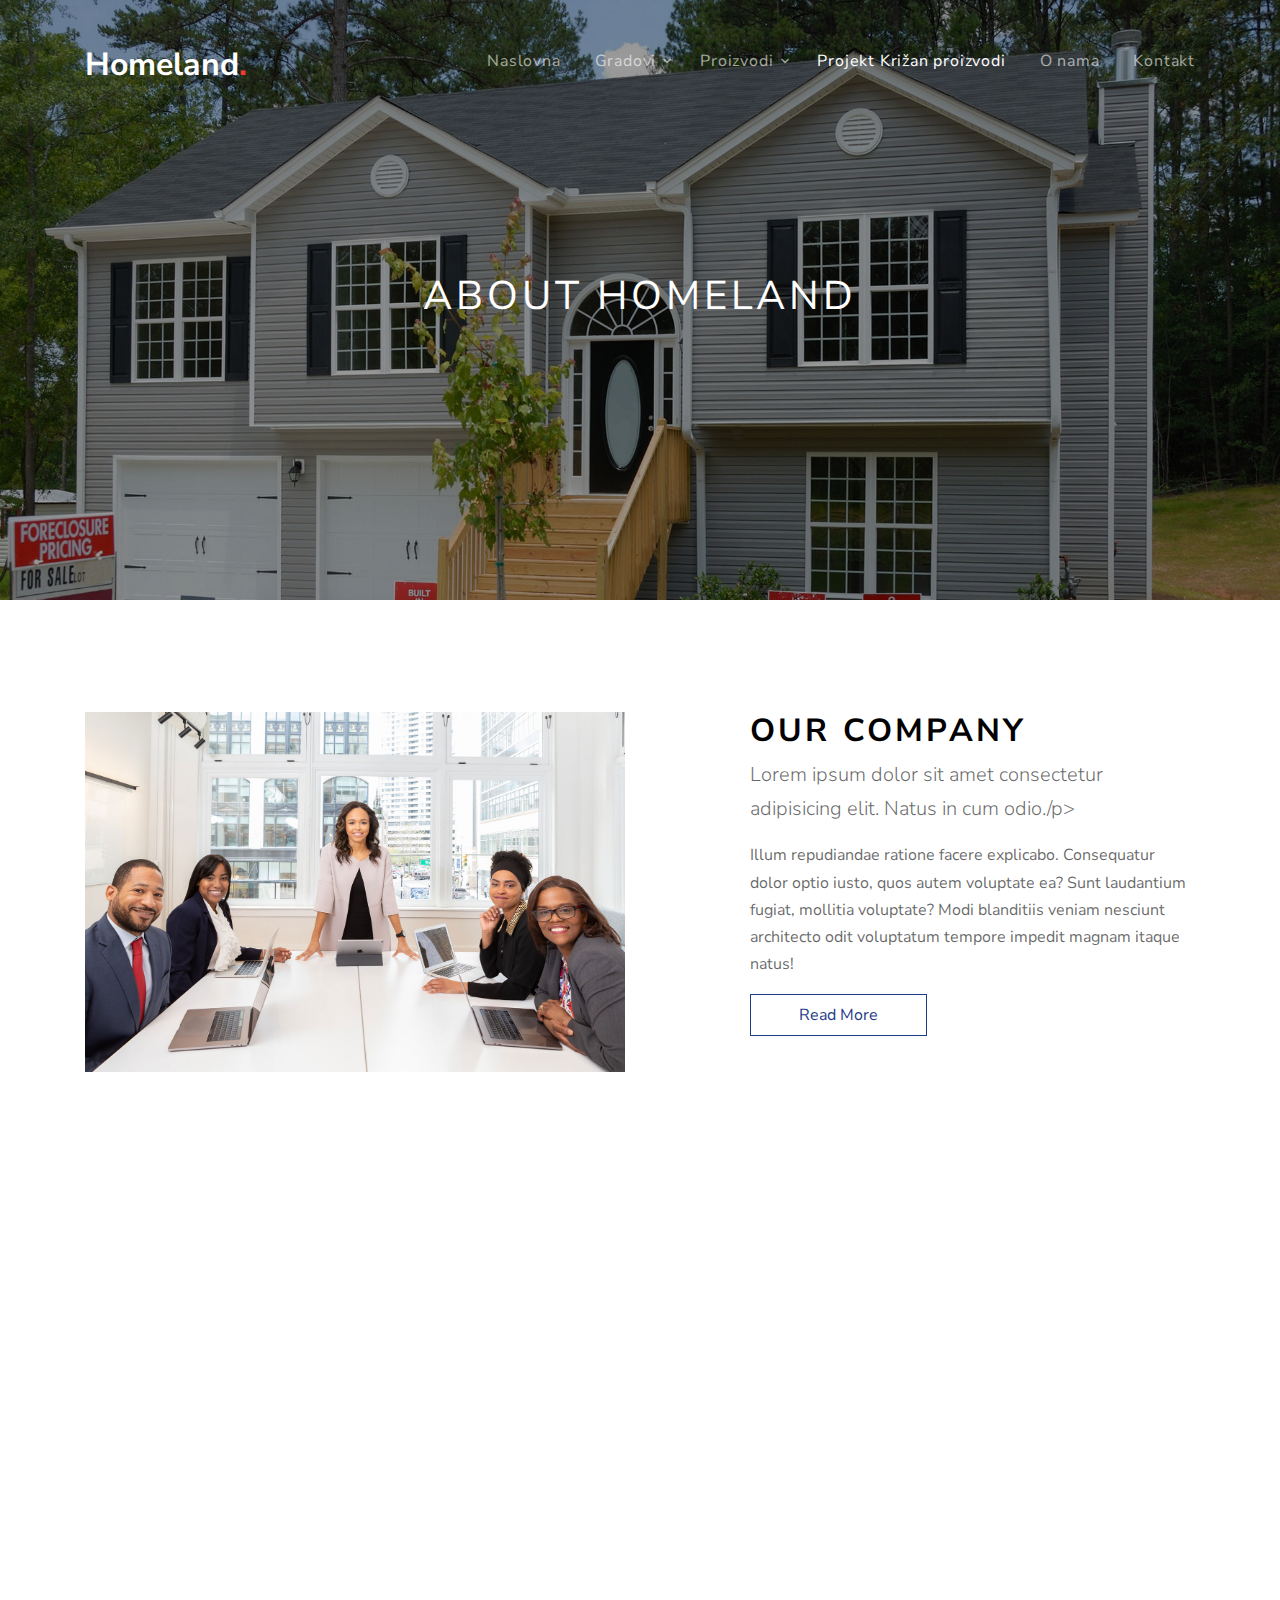
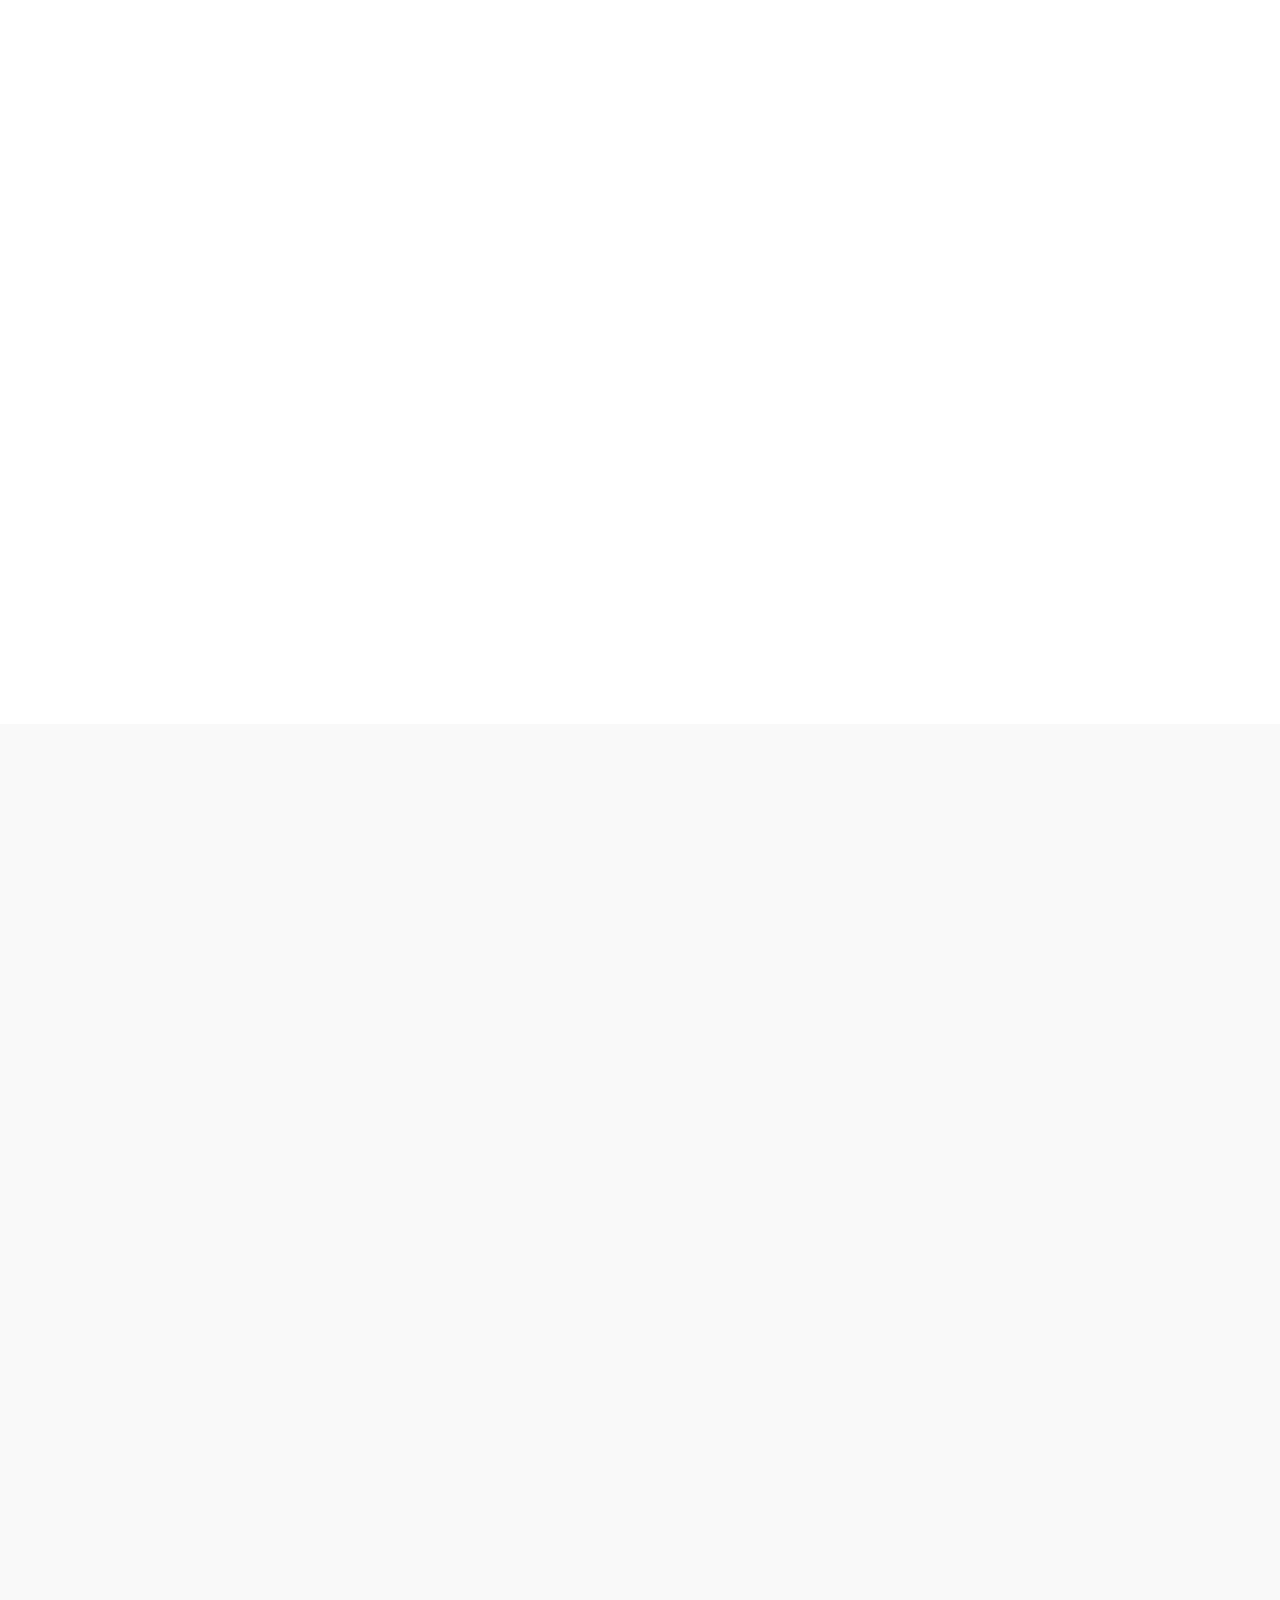
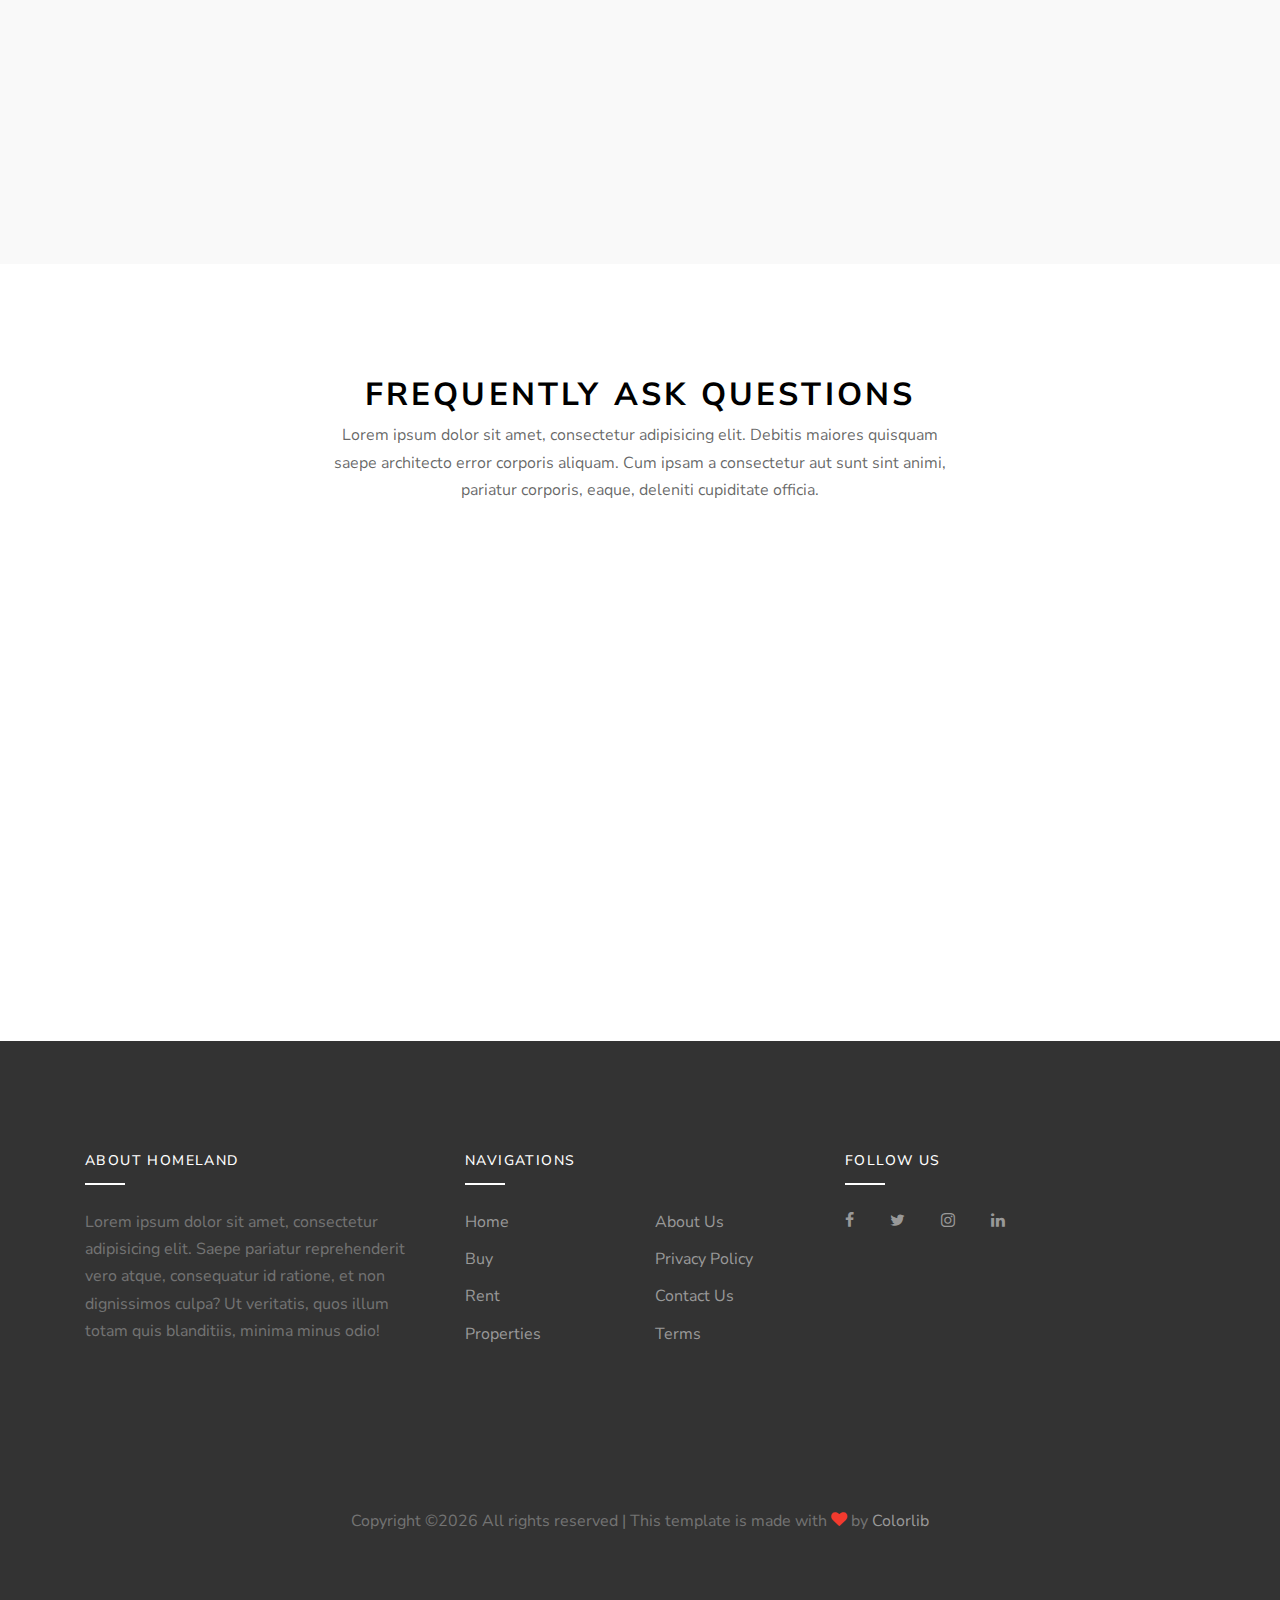
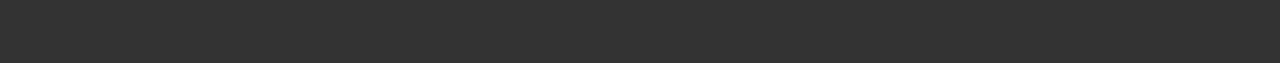
==== commit 81a11b1b: "First commit" ====
--- a/about.html
+++ b/about.html
@@ -53,29 +53,36 @@
 
                 <ul class="site-menu js-clone-nav d-none d-lg-block">
                   <li>
-                    <a href="index.html">Home</a>
+                    <a href="index.html">Naslovna</a>
                   </li>
-                  <li><a href="buy.html">Buy</a></li>
-                  <li><a href="rent.html">Rent</a></li>
                   <li class="has-children">
-                    <a href="properties.html">Properties</a>
+                    <a href="properties.html">Gradovi</a>
                     <ul class="dropdown arrow-top">
-                      <li><a href="#">Condo</a></li>
-                      <li><a href="#">Property Land</a></li>
-                      <li><a href="#">Commercial Building</a></li>
+                      <li><a href="properties.html">Beograd</a></li>
+                      <li><a href="properties.html">Kraljevo</a></li>
+                      <li><a href="properties.html">Niš</a></li>
+                      <li><a href="properties.html">Prijepolje</a></li>
+                    </ul>
+                  </li>
+                  <li class="has-children">
+                    <a href="buy.html">Proizvodi</a>
+                    <ul class="dropdown arrow-top">
+                      <li><a href="buy.html">Dimnjaci</a></li>
+                      <li><a href="buy.html">Opeka</a></li>
+                      <li><a href="buy.html">Gvožđe</a></li>
                       <li class="has-children">
-                        <a href="#">Sub Menu</a>
+                        <a href="buy.html">Cement</a>
                         <ul class="dropdown">
-                          <li><a href="#">Menu One</a></li>
-                          <li><a href="#">Menu Two</a></li>
-                          <li><a href="#">Menu Three</a></li>
+                          <li><a href="buy.html">Titan</a></li>
+                          <li><a href="buy.html">Ceresit</a></li>
+                          <li><a href="buy.html">Moravacem</a></li>
                         </ul>
                       </li>
                     </ul>
                   </li>
-                  <li><a href="blog.html">Blog</a></li>
-                  <li class="active"><a href="about.html">About</a></li>
-                  <li><a href="contact.html">Contact</a></li>
+                  <li class="active"><a href="about.html">Projekt Križan proizvodi</a></li>
+                  <li><a href="blog.html">O nama</a></li>
+                  <li><a href="contact.html">Kontakt</a></li>
                 </ul>
               </nav>
             </div>
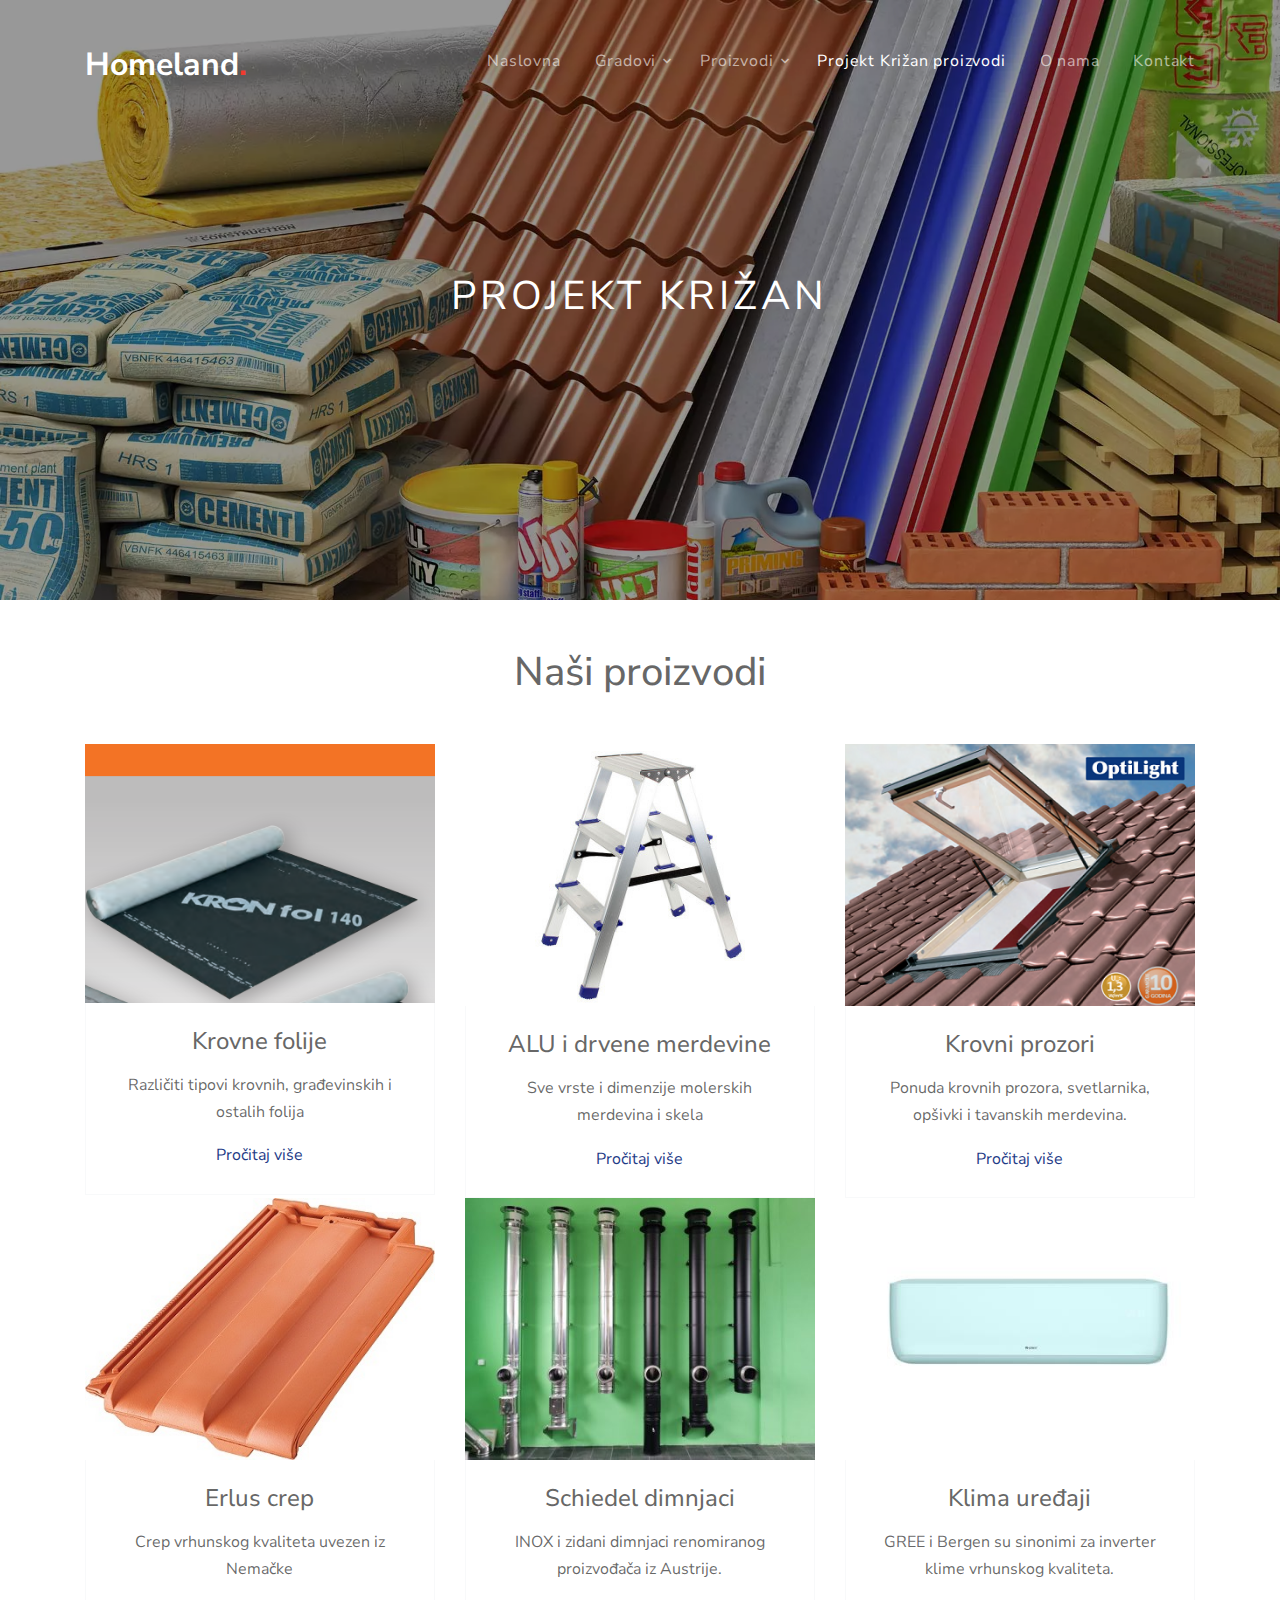
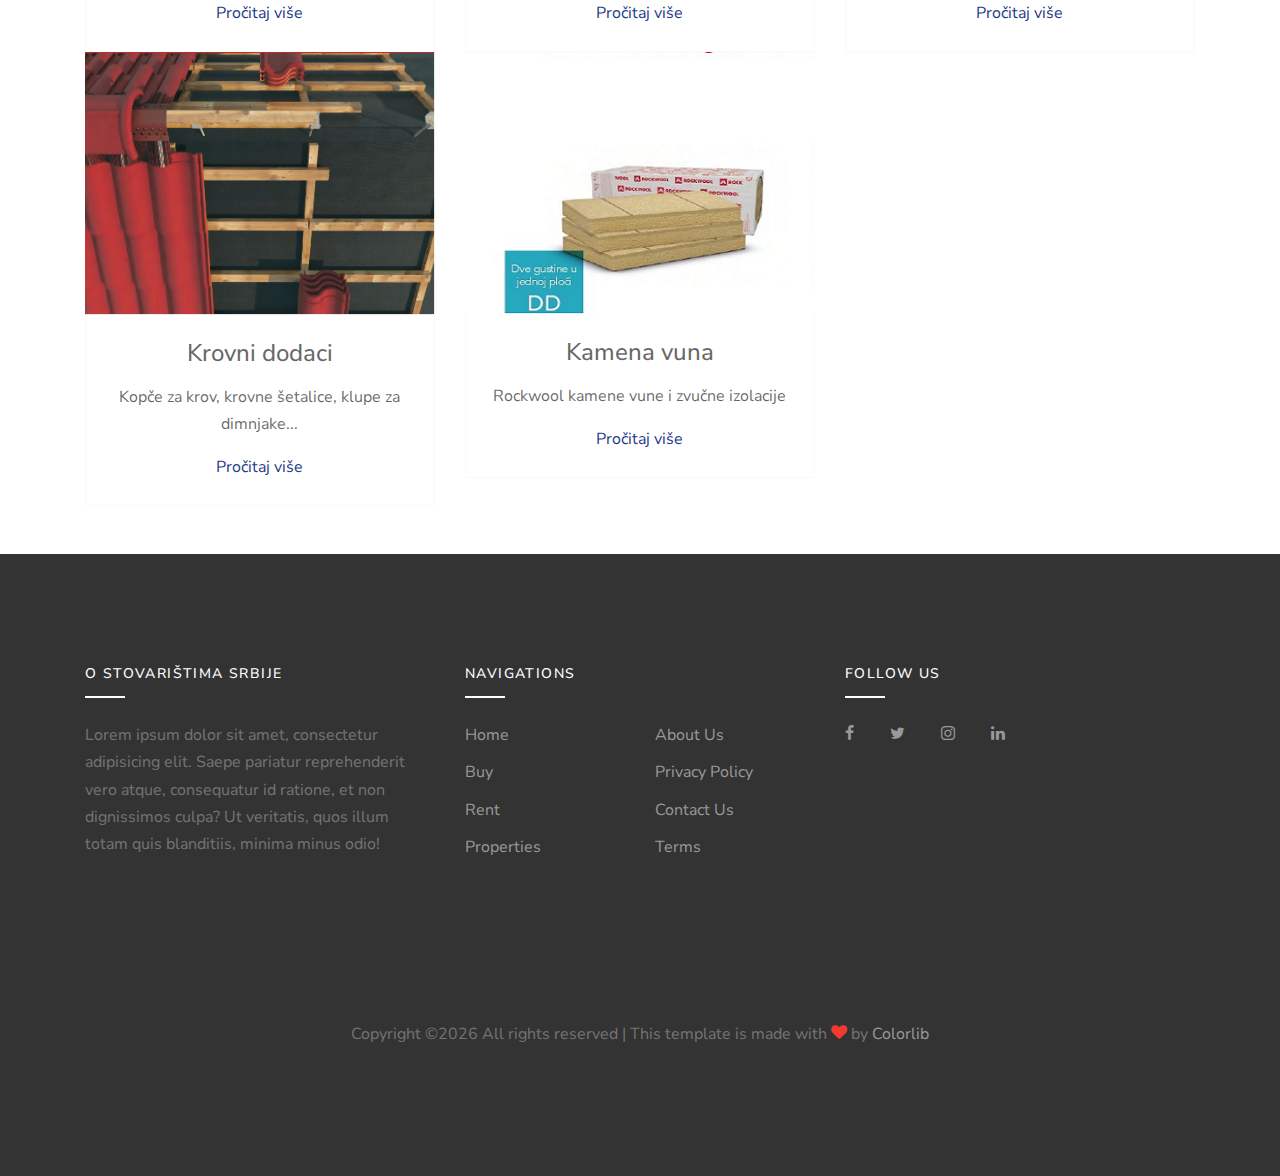
==== commit e6737b50: "Updated all pages" ====
--- a/about.html
+++ b/about.html
@@ -93,18 +93,142 @@
       </div>
     </div>
 
-    <div class="site-blocks-cover inner-page-cover overlay" style="background-image: url(images/hero_bg_2.jpg);" data-aos="fade" data-stellar-background-ratio="0.5">
+    <div class="site-blocks-cover inner-page-cover overlay" style="background-image: url(images/Carousel3.jfif);" data-aos="fade" data-stellar-background-ratio="0.5">
       <div class="container">
         <div class="row align-items-center justify-content-center text-center">
           <div class="col-md-10">
-            <h1 class="mb-2">About Homeland</h1>
+            <h1 class="mb-2">Projekt Križan</h1>
           </div>
         </div>
       </div>
     </div>
+
+    <!-- Service Start -->
+    <div class="container-xxl py-5">
+      <div class="container">
+          <div class="text-center">
+              <h1 class="display-5 mb-5">Naši proizvodi</h1>
+          </div>
+          <div class="row g-4">
+              <div class="col-md-6 col-lg-4 wow fadeInUp" data-wow-delay="0.5s">
+                  <div class="service-item">
+                      <div class="overflow-hidden">
+                          <a href="product6.html">
+                              <img class="img-fluid" src="images/service-6.png" alt="">
+                          </a>
+                      </div>
+                      <div class="p-4 text-center border border-5 border-light border-top-0">
+                          <h4 class="mb-3">Krovne folije</h4>
+                          <p>Različiti tipovi krovnih, građevinskih i ostalih folija</p>
+                          <a class="fw-medium" href="product6.html">Pročitaj više<i class="fa fa-arrow-right ms-2"></i></a>
+                      </div>
+                  </div>
+              </div>
+              <div class="col-md-6 col-lg-4 wow fadeInUp" data-wow-delay="0.1s">
+                  <div class="service-item">
+                      <div class="overflow-hidden">
+                          <a href="product4.html">
+                              <img class="img-fluid" src="images/service-4.jpg" alt="">
+                          </a>
+                      </div>
+                      <div class="p-4 text-center border border-5 border-light border-top-0">
+                          <h4 class="mb-3">ALU i drvene merdevine</h4>
+                          <p>Sve vrste i dimenzije molerskih merdevina i skela</p>
+                          <a class="fw-medium" href="product4.html">Pročitaj više<i class="fa fa-arrow-right ms-2"></i></a>
+                      </div>
+                  </div>
+              </div>
+              <div class="col-md-6 col-lg-4 wow fadeInUp" data-wow-delay="0.3s">
+                  <div class="service-item">
+                      <div class="overflow-hidden">
+                          <a href="product5.html">
+                              <img class="img-fluid" src="images/service-5.png" alt="">
+                          </a>
+                      </div>
+                      <div class="p-4 text-center border border-5 border-light border-top-0">
+                          <h4 class="mb-3">Krovni prozori</h4>
+                          <p>Ponuda krovnih prozora, svetlarnika, opšivki i tavanskih merdevina.</p>
+                          <a class="fw-medium" href="product5.html">Pročitaj više<i class="fa fa-arrow-right ms-2"></i></a>
+                      </div>
+                  </div>
+              </div>
+              <div class="col-md-6 col-lg-4 wow fadeInUp" data-wow-delay="0.1s">
+                  <div class="service-item">
+                      <div class="overflow-hidden">
+                          <a href="product1.html">
+                              <img class="img-fluid" src="images/service-1.jpg" alt="">
+                          </a>
+                      </div>
+                      <div class="p-4 text-center border border-5 border-light border-top-0">
+                          <h4 class="mb-3">Erlus crep</h4>
+                          <p>Crep vrhunskog kvaliteta uvezen iz Nemačke</p>
+                          <a class="fw-medium" href="product1.html">Pročitaj više<i class="fa fa-arrow-right ms-2"></i></a>
+                      </div>
+                  </div>
+              </div>
+              <div class="col-md-6 col-lg-4 wow fadeInUp" data-wow-delay="0.3s">
+                  <div class="service-item">
+                      <div class="overflow-hidden">
+                          <a href="product2.html">
+                              <img class="img-fluid" src="images/service-2.jpg" alt="">
+                          </a>
+                      </div>
+                      <div class="p-4 text-center border border-5 border-light border-top-0">
+                          <h4 class="mb-3">Schiedel dimnjaci</h4>
+                          <p>INOX i zidani dimnjaci renomiranog proizvođača iz Austrije.</p>
+                          <a class="fw-medium" href="product2.html">Pročitaj više<i class="fa fa-arrow-right ms-2"></i></a>
+                      </div>
+                  </div>
+              </div>
+              <div class="col-md-6 col-lg-4 wow fadeInUp" data-wow-delay="0.5s">
+                  <div class="service-item">
+                      <div class="overflow-hidden">
+                          <a href="product3.html">
+                              <img class="img-fluid" src="images/service-3.jpg" alt="">
+                          </a>
+                      </div>
+                      <div class="p-4 text-center border border-5 border-light border-top-0">
+                          <h4 class="mb-3">Klima uređaji</h4>
+                          <p>GREE i Bergen su sinonimi za inverter klime vrhunskog kvaliteta.</p>
+                          <a class="fw-medium" href="product3.html">Pročitaj više<i class="fa fa-arrow-right ms-2"></i></a>
+                      </div>
+                  </div>
+              </div>
+              <div class="col-md-6 col-lg-4 wow fadeInUp" data-wow-delay="0.5s">
+                  <div class="service-item">
+                      <div class="overflow-hidden">
+                          <a href="product8.html">
+                              <img class="img-fluid" src="images/service-8.png" alt="">
+                          </a>
+                      </div>
+                      <div class="p-4 text-center border border-5 border-light border-top-0">
+                          <h4 class="mb-3">Krovni dodaci</h4>
+                          <p>Kopče za krov, krovne šetalice, klupe za dimnjake...</p>
+                          <a class="fw-medium" href="product8.html">Pročitaj više<i class="fa fa-arrow-right ms-2"></i></a>
+                      </div>
+                  </div>
+              </div>
+              <div class="col-md-6 col-lg-4 wow fadeInUp" data-wow-delay="0.5s">
+                  <div class="service-item">
+                      <div class="overflow-hidden">
+                          <a href="product7.html">
+                              <img class="img-fluid" src="images/service-7.png" alt="">
+                          </a>
+                      </div>
+                      <div class="p-4 text-center border border-5 border-light border-top-0">
+                          <h4 class="mb-3">Kamena vuna</h4>
+                          <p>Rockwool kamene vune i zvučne izolacije</p>
+                          <a class="fw-medium" href="product7.html">Pročitaj više<i class="fa fa-arrow-right ms-2"></i></a>
+                      </div>
+                  </div>
+              </div>
+          </div>
+      </div>
+  </div>
+  <!-- Service End -->
     
 
-    <div class="site-section">
+    <!--<div class="site-section">
       <div class="container">
         <div class="row">
           <div class="col-md-6" data-aos="fade-up" data-aos-delay="100">
@@ -300,7 +424,7 @@
                   <p>Lorem ipsum dolor sit amet, consectetur adipisicing elit. Consequatur quae cumque perspiciatis aperiam accusantium facilis provident aspernatur nisi optio debitis dolorum, est eum eligendi vero aut ad necessitatibus nulla sit labore doloremque magnam! Ex molestiae, dolor tempora, ad fuga minima enim mollitia consequuntur, necessitatibus praesentium eligendi officia recusandae culpa tempore eaque quasi ullam magnam modi quidem in amet. Quod debitis error placeat, tempore quasi aliquid eaque vel facilis culpa voluptate.</p>
                 </div>
               </div>
-            </div> <!-- .accordion-item -->
+            </div>
             
             <div class="accordion-item">
               <h3 class="mb-0 heading">
@@ -311,7 +435,7 @@
                   <p>Lorem ipsum dolor sit amet, consectetur adipisicing elit. Vel ad laborum expedita. Nostrum iure atque enim quisquam minima distinctio omnis, consequatur aliquam suscipit, quidem, esse aspernatur! Libero, excepturi animi repellendus porro impedit nihil in doloremque a quaerat enim voluptatum, perspiciatis, quas dignissimos maxime ut cum reiciendis eius dolorum voluptatem aliquam!</p>
                 </div>
               </div>
-            </div> <!-- .accordion-item -->
+            </div> 
 
             <div class="accordion-item">
               <h3 class="mb-0 heading">
@@ -322,7 +446,7 @@
                   <p>Lorem ipsum dolor sit amet, consectetur adipisicing elit. Vel ad laborum expedita. Nostrum iure atque enim quisquam minima distinctio omnis, consequatur aliquam suscipit, quidem, esse aspernatur! Libero, excepturi animi repellendus porro impedit nihil in doloremque a quaerat enim voluptatum, perspiciatis, quas dignissimos maxime ut cum reiciendis eius dolorum voluptatem aliquam!</p>
                 </div>
               </div>
-            </div> <!-- .accordion-item -->
+            </div> 
 
             <div class="accordion-item">
               <h3 class="mb-0 heading">
@@ -333,14 +457,14 @@
                   <p>Lorem ipsum dolor sit amet, consectetur adipisicing elit. Vel ad laborum expedita. Nostrum iure atque enim quisquam minima distinctio omnis, consequatur aliquam suscipit, quidem, esse aspernatur! Libero, excepturi animi repellendus porro impedit nihil in doloremque a quaerat enim voluptatum, perspiciatis, quas dignissimos maxime ut cum reiciendis eius dolorum voluptatem aliquam!</p>
                 </div>
               </div>
-            </div> <!-- .accordion-item -->
+            </div> 
 
           </div>
           </div>
         </div>
       
       </div>
-    </div>
+    </div>-->
 
 
 
@@ -350,7 +474,7 @@
         <div class="row">
           <div class="col-lg-4">
             <div class="mb-5">
-              <h3 class="footer-heading mb-4">About Homeland</h3>
+              <h3 class="footer-heading mb-4">O Stovarištima Srbije</h3>
               <p>Lorem ipsum dolor sit amet, consectetur adipisicing elit. Saepe pariatur reprehenderit vero atque, consequatur id ratione, et non dignissimos culpa? Ut veritatis, quos illum totam quis blanditiis, minima minus odio!</p>
             </div>
           </div>
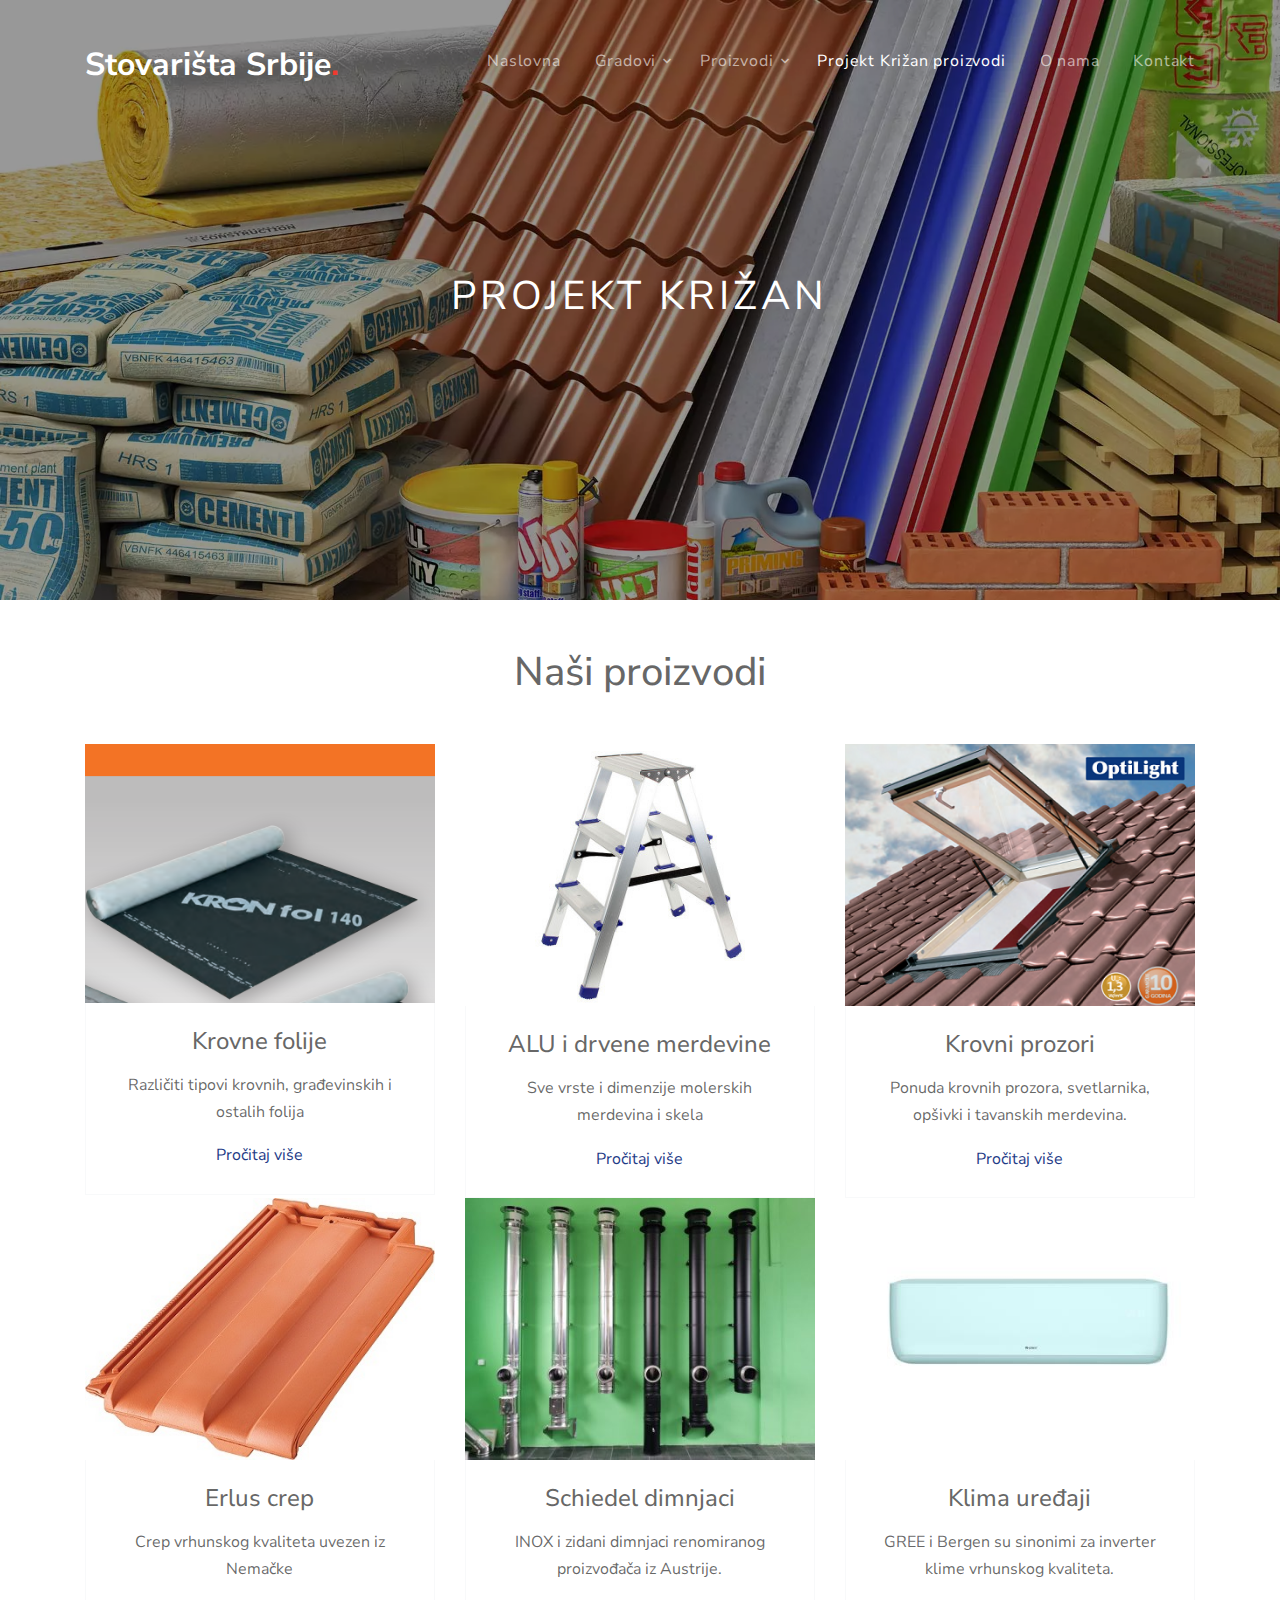
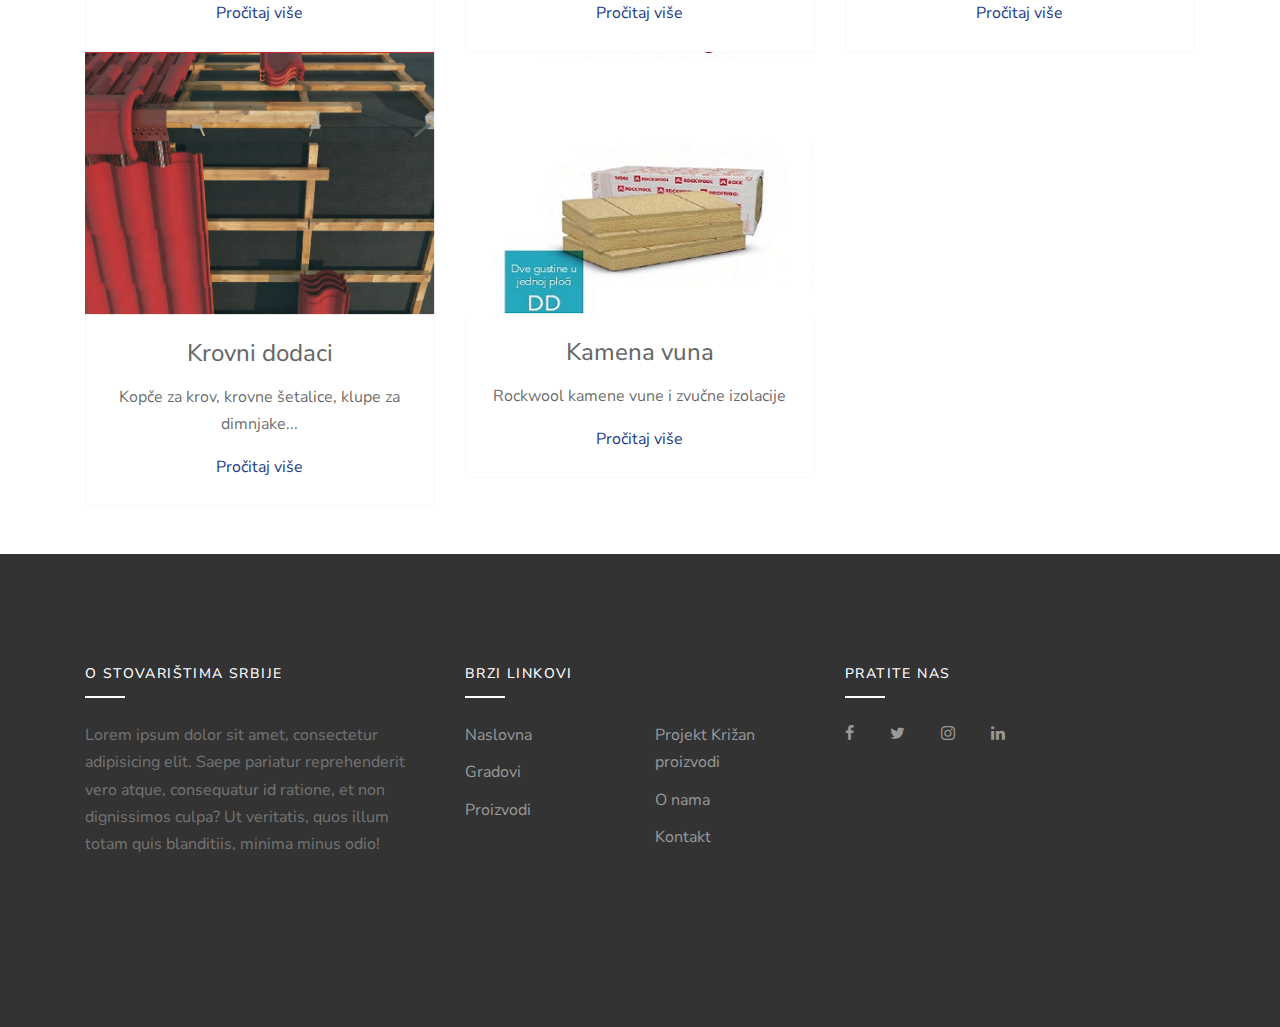
==== commit 6020713e: "Footer finished" ====
--- a/about.html
+++ b/about.html
@@ -1,7 +1,7 @@
 <!DOCTYPE html>
 <html lang="en">
   <head>
-    <title>Homeland &mdash; Colorlib Website Template</title>
+    <title>Stovarišta Srbije &mdash; Projekt Križan</title>
     <meta charset="utf-8">
     <meta name="viewport" content="width=device-width, initial-scale=1, shrink-to-fit=no">
 
@@ -44,7 +44,7 @@
         <div class="container py-1">
           <div class="row align-items-center">
             <div class="col-8 col-md-8 col-lg-4">
-              <h1 class="mb-0"><a href="index.html" class="text-white h2 mb-0"><strong>Homeland<span class="text-danger">.</span></strong></a></h1>
+              <h1 class="mb-0"><a href="index.html" class="text-white h2 mb-0"><strong>Stovarišta Srbije<span class="text-danger">.</span></strong></a></h1>
             </div>
             <div class="col-4 col-md-4 col-lg-8">
               <nav class="site-navigation text-right text-md-right" role="navigation">
@@ -481,22 +481,20 @@
           <div class="col-lg-4 mb-5 mb-lg-0">
             <div class="row mb-5">
               <div class="col-md-12">
-                <h3 class="footer-heading mb-4">Navigations</h3>
+                <h3 class="footer-heading mb-4">Brzi linkovi</h3>
               </div>
               <div class="col-md-6 col-lg-6">
                 <ul class="list-unstyled">
-                  <li><a href="#">Home</a></li>
-                  <li><a href="#">Buy</a></li>
-                  <li><a href="#">Rent</a></li>
-                  <li><a href="#">Properties</a></li>
+                  <li><a href="index.html">Naslovna</a></li>
+                  <li><a href="properties.html">Gradovi</a></li>
+                  <li><a href="buy.html">Proizvodi</a></li>
                 </ul>
               </div>
               <div class="col-md-6 col-lg-6">
                 <ul class="list-unstyled">
-                  <li><a href="#">About Us</a></li>
-                  <li><a href="#">Privacy Policy</a></li>
-                  <li><a href="#">Contact Us</a></li>
-                  <li><a href="#">Terms</a></li>
+                  <li><a href="about.html">Projekt Križan proizvodi</a></li>
+                  <li><a href="blog.html">O nama</a></li>
+                  <li><a href="contact.html">Kontakt</a></li>
                 </ul>
               </div>
             </div>
@@ -505,7 +503,7 @@
           </div>
 
           <div class="col-lg-4 mb-5 mb-lg-0">
-            <h3 class="footer-heading mb-4">Follow Us</h3>
+            <h3 class="footer-heading mb-4">Pratite nas</h3>
 
                 <div>
                   <a href="#" class="pl-0 pr-3"><span class="icon-facebook"></span></a>
@@ -519,16 +517,14 @@
           </div>
           
         </div>
-        <div class="row pt-5 mt-5 text-center">
+        <!--<div class="row pt-5 mt-5 text-center">
           <div class="col-md-12">
             <p>
-            <!-- Link back to Colorlib can't be removed. Template is licensed under CC BY 3.0. -->
             Copyright &copy;<script data-cfasync="false" src="/cdn-cgi/scripts/5c5dd728/cloudflare-static/email-decode.min.js"></script><script>document.write(new Date().getFullYear());</script> All rights reserved | This template is made with <i class="icon-heart text-danger" aria-hidden="true"></i> by <a href="https://colorlib.com" target="_blank" >Colorlib</a>
-            <!-- Link back to Colorlib can't be removed. Template is licensed under CC BY 3.0. -->
             </p>
           </div>
           
-        </div>
+        </div>-->
       </div>
     </footer>
 
